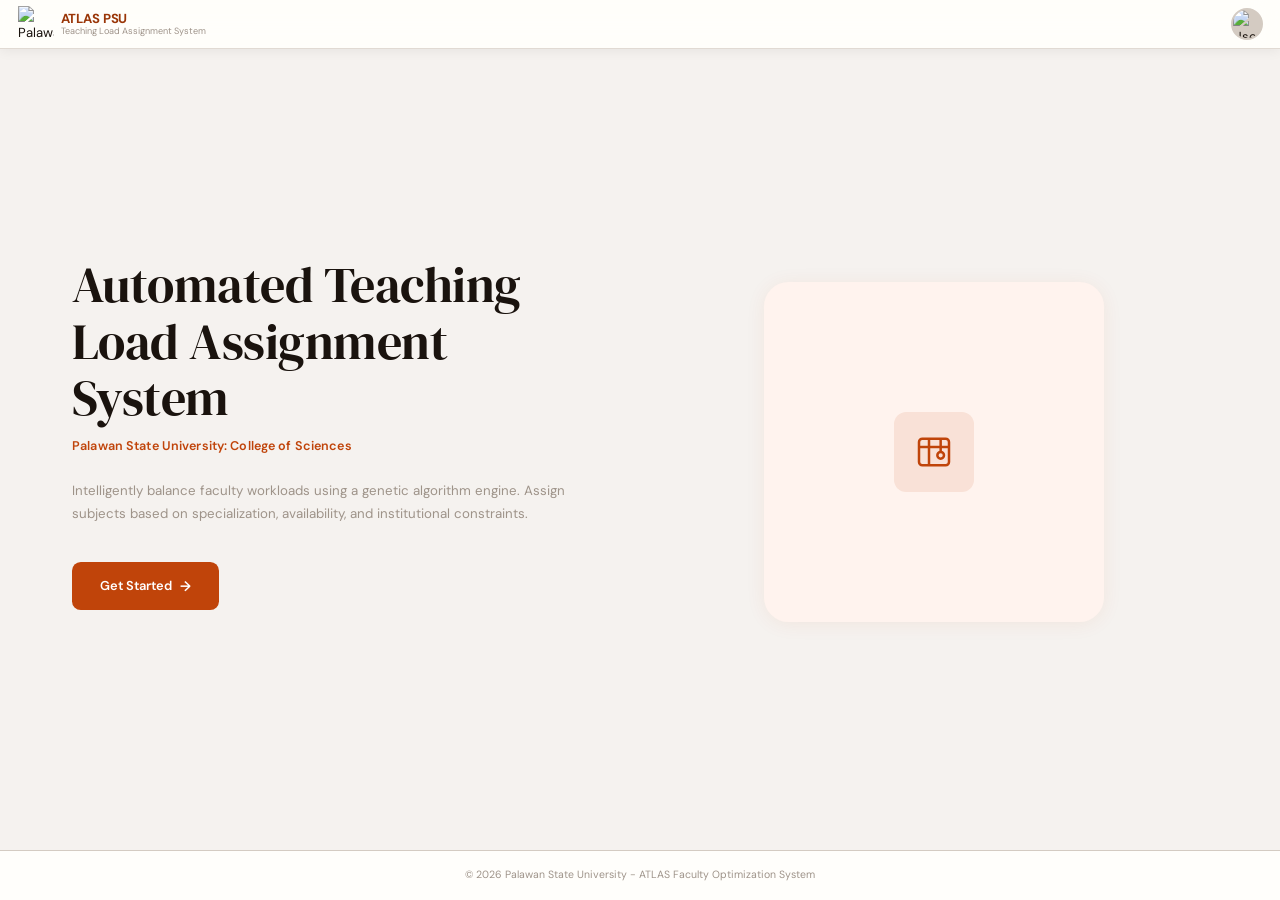
==== index.html @ b3ca15cb "Update viewport meta tag for responsive design and add navigation drawer to dashboard" ====
<!DOCTYPE html>
<html lang="en">
<head>
  <meta charset="UTF-8">
  <meta name="viewport" content="width=device-width, initial-scale=1, viewport-fit=cover">
  <title>ATLAS PSU | Faculty Load Optimization</title>
  <link rel="icon" type="image/png" href="assets/images/favicon.png">
  <link rel="preconnect" href="https://fonts.googleapis.com">
  <link rel="preconnect" href="https://fonts.gstatic.com" crossorigin>
  <link href="https://fonts.googleapis.com/css2?family=Instrument+Serif:ital@0;1&family=DM+Sans:wght@400;500;600&display=swap" rel="stylesheet">
  <link rel="stylesheet" href="assets/css/main-style.css">
</head>
<body class="page-index">

  <!-- NAV -->
  <nav class="lp-nav">
    <div class="lp-nav-left">
      <div class="lp-logo-wrap">
        <img
          src="assets/images/favicon.png"
          alt="Palawan State University Logo"
          class="psu-logo"
          width="36"
          height="36"
          loading="lazy"
        />
        <div>
          <div class="lp-brand">ATLAS PSU</div>
          <div class="lp-brand-sub">Teaching Load Assignment System</div>
        </div>
      </div>
    </div>
    <div class="lp-nav-right">
      <div class="lp-avatar">
        <img src="https://media.istockphoto.com/id/2171382633/vector/user-profile-icon-anonymous-person-symbol-blank-avatar-graphic-vector-illustration.jpg?s=612x612&w=0&k=20&c=ZwOF6NfOR0zhYC44xOX06ryIPAUhDvAajrPsaZ6v1-w=" alt="User">
      </div>
    </div>
  </nav>

  <!-- HERO -->
  <main class="lp-hero">
    <div class="lp-hero-left">
      <h1 class="lp-hero-title">
        Automated Teaching<br>Load Assignment<br>System
      </h1>
      <p class="lp-hero-subtitle">Palawan State University: College of Sciences</p>
      <p class="lp-hero-desc">
        Intelligently balance faculty workloads using a genetic algorithm engine.
        Assign subjects based on specialization, availability, and institutional
        constraints.
      </p>
      <a href="pages/login.html" class="lp-cta">
        Get Started
        <span class="lp-cta-arrow">→</span>
      </a>
    </div>

    <div class="lp-hero-right">
      <div class="lp-visual-card">
        <div class="lp-visual-icon">
          <svg viewBox="0 0 24 24">
            <rect x="3" y="4" width="18" height="16" rx="2"/>
            <line x1="3" y1="9" x2="21" y2="9"/>
            <line x1="9" y1="4" x2="9" y2="20"/>
            <circle cx="16" cy="14" r="2"/>
            <line x1="16" y1="12" x2="16" y2="4"/>
          </svg>
        </div>
      </div>
    </div>
  </main>

  <!-- FOOTER -->
  <footer class="lp-footer">
    &copy; 2026 Palawan State University - ATLAS Faculty Optimization System
  </footer>

  <script src="assets/js/main-script.js" defer></script>
</body>
</html>
---- assets/css/main-style.css ----
/* ============================================================
   ATLAS PSU - main-style.css
   Genetic Algorithm Faculty Workload System
   Palawan State University · College of Information Technology
   Design language unified with IARMS PSU design system.
   ============================================================ */

/* ============================================================
   0. GOOGLE FONTS IMPORT
   ============================================================ */
@import url('https://fonts.googleapis.com/css2?family=DM+Sans:ital,opsz,wght@0,9..40,300;0,9..40,400;0,9..40,500;0,9..40,600;0,9..40,700;1,9..40,400&family=DM+Serif+Display:ital@0;1&family=JetBrains+Mono:wght@400;500&display=swap');

/* ============================================================
   1. CSS DESIGN TOKENS
   Rust Orange / Slate Gray / Off-White - ATLAS PSU brand
   ============================================================ */
:root {

  /* Primary - Rust Orange (ATLAS brand #c0440a) */
  --clr-primary-50:  #fff3ee;
  --clr-primary-100: #ffe3d5;
  --clr-primary-200: #ffc4a3;
  --clr-primary-300: #ff9e6e;
  --clr-primary-400: #e8693a;
  --clr-primary-500: #c0440a;
  --clr-primary-600: #9a3608;
  --clr-primary-700: #762806;
  --clr-primary-800: #531b04;
  --clr-primary-900: #361002;

  /* Accent - warm amber */
  --clr-accent-400: #d97706;
  --clr-accent-500: #b45309;
  --clr-accent-100: #fef3c7;

  /* Success / Warning / Danger */
  --clr-success-500: #22c55e;
  --clr-success-100: #dcfce7;
  --clr-warning-500: #f59e0b;
  --clr-warning-100: #fef3c7;
  --clr-danger-500:  #ef4444;
  --clr-danger-100:  #fee2e2;

  /* Slate Gray neutrals */
  --clr-gray-50:  #f8f7f6;
  --clr-gray-100: #f0edea;
  --clr-gray-200: #e2ddd8;
  --clr-gray-300: #cdc6be;
  --clr-gray-400: #9e9389;
  --clr-gray-500: #6b6059;
  --clr-gray-600: #524840;
  --clr-gray-700: #3d342d;
  --clr-gray-800: #2a221c;
  --clr-gray-900: #1a130e;

  /* Semantic surface tokens - Off-White base */
  --bg-page:        #f5f2ef;
  --bg-white:       #fffefb;
  --bg-surface:     #fffefb;
  --bg-surface-2:   #f9f6f2;
  --bg-surface-3:   #f0edea;
  --bg-subtle:      #faf7f5;
  --bg-overlay:     rgba(26, 19, 14, 0.45);

  --border-subtle:  #e8e2db;
  --border:         #d4cbc2;
  --border-default: #d4cbc2;
  --border-dark:    #c0a898;
  --border-strong:  #a89e94;

  --text-primary:   #1a130e;
  --text-secondary: #524840;
  --text-muted:     #9e9389;
  --text-inverse:   #fffefb;
  --text-link:      var(--clr-primary-600);

  /* Brand shorthands (ATLAS compat) */
  --brand:           var(--clr-primary-500);
  --brand-dark:      var(--clr-primary-600);
  --brand-light:     var(--clr-primary-100);

  --nav-bg:         rgba(255, 254, 251, 0.94);
  --nav-border:     rgba(212, 203, 194, 0.7);
  --nav-shadow:     0 1px 12px rgba(26, 19, 14, 0.07);

  --card-bg:        #fffefb;
  --card-shadow:    0 1px 3px rgba(26, 19, 14, 0.06), 0 4px 16px rgba(26, 19, 14, 0.05);
  --card-shadow-lg: 0 4px 6px rgba(26, 19, 14, 0.05), 0 10px 40px rgba(26, 19, 14, 0.09);
  --card-hover-shadow: 0 8px 24px rgba(192, 68, 10, 0.12), 0 2px 8px rgba(26, 19, 14, 0.08);

  --input-bg:           #fffefb;
  --input-border:       #d4cbc2;
  --input-focus-border: var(--clr-primary-500);
  --input-focus-ring:   rgba(192, 68, 10, 0.15);

  /* Elevation shadows */
  --shadow-xs:  0 1px 2px rgba(26, 19, 14, 0.06);
  --shadow-sm:  0 1px 3px rgba(26, 19, 14, 0.08), 0 1px 2px rgba(26, 19, 14, 0.05);
  --shadow-md:  0 4px 12px rgba(26, 19, 14, 0.08), 0 2px 4px rgba(26, 19, 14, 0.05);
  --shadow-lg:  0 10px 32px rgba(26, 19, 14, 0.10), 0 4px 8px rgba(26, 19, 14, 0.06);
  --shadow-xl:  0 20px 60px rgba(26, 19, 14, 0.13);

  /* Typography */
  --font-display: 'DM Serif Display', Georgia, serif;
  --font-sans:    'DM Sans', -apple-system, BlinkMacSystemFont, 'Segoe UI', Roboto, sans-serif;
  --font-mono:    'JetBrains Mono', 'Fira Code', monospace;

  /* Spacing scale (4px base) */
  --space-1:  0.25rem;
  --space-2:  0.5rem;
  --space-3:  0.75rem;
  --space-4:  1rem;
  --space-5:  1.25rem;
  --space-6:  1.5rem;
  --space-8:  2rem;
  --space-10: 2.5rem;
  --space-12: 3rem;
  --space-16: 4rem;
  --space-20: 5rem;

  /* Border radius */
  --radius-sm:   0.375rem;
  --radius-md:   0.625rem;
  --radius-lg:   0.875rem;
  --radius-xl:   1.25rem;
  --radius-2xl:  1.75rem;
  --radius-full: 9999px;

  /* Transitions */
  --transition-fast: 0.12s ease;
  --transition-base: 0.22s ease;
  --transition-slow: 0.4s ease;

  /* Navbar */
  --nav-h:         3.5rem;
  --navbar-height: 3.5rem;
}

/* ============================================================
   2. RESET & BASE
   ============================================================ */
*,
*::before,
*::after {
  box-sizing: border-box;
  margin: 0;
  padding: 0;
}

html {
  font-size: 14px;
  scroll-behavior: smooth;
  -webkit-text-size-adjust: 100%;
}

body {
  font-family: var(--font-sans);
  font-size: 0.9375rem;
  line-height: 1.6;
  color: var(--text-primary);
  background: var(--bg-page);
  overflow: hidden;
  height: 100vh;
}

img, svg {
  display: block;
  max-width: 100%;
}

button {
  font-family: inherit;
  cursor: pointer;
}

a {
  color: var(--text-link);
  text-decoration: none;
  transition: color var(--transition-fast);
}

a:hover {
  color: var(--clr-primary-700);
}

ul, ol {
  list-style: none;
}

input, select, textarea {
  font-family: inherit;
  font-size: inherit;
}

fieldset {
  border: none;
}

hr {
  border: none;
  border-top: 1px solid var(--border-subtle);
  margin: var(--space-) 0;
}

/* ============================================================
   3. UTILITY CLASSES
   ============================================================ */
.sr-only {
  position: absolute;
  width: 1px;
  height: 1px;
  padding: 0;
  margin: -1px;
  overflow: hidden;
  clip: rect(0, 0, 0, 0);
  white-space: nowrap;
  border-width: 0;
}

.hidden {
  display: none !important;
}

.text-muted     { color: var(--text-muted); }
.text-secondary { color: var(--text-secondary); }

.mt-16 { margin-top: var(--space-4); }
.mb-24 { margin-bottom: var(--space-6); }
.btn-full { width: 100%; }

/* ============================================================
   4. TYPOGRAPHY SCALE
   ============================================================ */
h1, h2, h3, h4, h5, h6 {
  font-family: var(--font-sans);
  font-weight: 600;
  line-height: 1.25;
  color: var(--text-primary);
  letter-spacing: -0.015em;
}

h1 { font-size: clamp(1.75rem, 3.5vw, 2.5rem); }
h2 { font-size: clamp(1.25rem, 2vw, 1.625rem); }
h3 { font-size: 1.0625rem; }
h4 { font-size: 0.9375rem; }

p {
  color: var(--text-secondary);
  font-size: 0.875rem;
  line-height: 1.65;
}

code, pre {
  font-family: var(--font-mono);
  font-size: 0.8125rem;
  background: var(--bg-surface-3);
  border-radius: var(--radius-sm);
}

code {
  padding: 0.125rem 0.375rem;
}

/* Sort arrow (tables) */
.sort-arrow {
  font-size: 0.625rem;
  opacity: 0.4;
  margin-left: var(--space-1);
}

/* ============================================================
   5. TOP NAVBAR
   ============================================================ */
.top-navbar {
  position: fixed;
  top: 0;
  left: 0;
  right: 0;
  z-index: 1000;
  height: var(--nav-h);
  background: var(--nav-bg);
  backdrop-filter: blur(12px);
  -webkit-backdrop-filter: blur(12px);
  border-bottom: 1px solid var(--nav-border);
  box-shadow: var(--nav-shadow);
  display: flex;
  align-items: center;
  justify-content: space-between;
  padding: 0 var(--space-5);
  gap: var(--space-4);
  transition: background var(--transition-slow), border-color var(--transition-slow);
}

/* Nav left / right */
.nav-left {
  display: flex;
  align-items: center;
  gap: var(--space-8);
  min-width: 0;
}

.nav-right {
  display: flex;
  align-items: center;
  gap: var(--space-3);
  flex-shrink: 0;
}

/* Brand */
.nav-brand-wrap {
  display: flex;
  align-items: center;
  gap: var(--space-2);
  flex-shrink: 0;
  text-decoration: none;
}

.brand {
  font-size: 0.9375rem;
  font-weight: 700;
  color: var(--clr-primary-600);
  white-space: nowrap;
  letter-spacing: -0.01em;
  flex-shrink: 0;
}

/* Nav menu */
.nav-menu {
  display: flex;
  align-items: center;
  gap: var(--space-1);
  overflow-x: auto;
  scrollbar-width: none;
}
.nav-menu::-webkit-scrollbar { display: none; }

.nav-item {
  padding: 0.3125rem 0.75rem;
  font-size: 0.875rem;
  font-weight: 500;
  color: var(--text-secondary);
  border-radius: var(--radius-md);
  transition: background var(--transition-fast), color var(--transition-fast);
  white-space: nowrap;
  cursor: pointer;
  border: none;
  background: none;
  user-select: none;
  font-family: inherit;
}

.nav-item:hover {
  background: var(--bg-surface-3);
  color: var(--text-primary);
}

.nav-item.active {
  background: var(--clr-primary-50);
  color: var(--clr-primary-600);
  font-weight: 600;
}

/* lp-nav (index.html) — unified with top-navbar */
.lp-nav {
  position: sticky;
  top: 0;
  left: 0;
  right: 0;
  z-index: 1000;
  height: var(--nav-h);
  background: var(--nav-bg);
  backdrop-filter: blur(12px);
  -webkit-backdrop-filter: blur(12px);
  border-bottom: 1px solid var(--nav-border);
  box-shadow: var(--nav-shadow);
  display: flex;
  align-items: center;
  justify-content: space-between;
  padding: 0 var(--space-5);
  gap: var(--space-4);
  transition: background var(--transition-slow), border-color var(--transition-slow);
}

.lp-nav-left,
.lp-nav-right {
  display: flex;
  align-items: center;
}

.lp-nav-left { gap: var(--space-8); }
.lp-nav-right { gap: var(--space-3); flex-shrink: 0; }

.lp-logo-wrap {
  display: flex;
  align-items: center;
  gap: var(--space-2);
  flex-shrink: 0;
  text-decoration: none;
}

.lp-brand {
  font-size: 0.9375rem;
  font-weight: 700;
  color: var(--clr-primary-600);
  white-space: nowrap;
  letter-spacing: -0.01em;
  line-height: 1.2;
}

.lp-brand-sub {
  font-size: 0.6875rem;
  color: var(--text-muted);
  font-weight: 400;
  line-height: 1.2;
}

.lp-role-pill {
  border: 1px solid var(--border-default);
  border-radius: var(--radius-full);
  padding: 0.25rem 0.75rem;
  font-size: 0.8rem;
  color: var(--text-muted);
  background: transparent;
  font-family: var(--font-sans);
}

.lp-avatar {
  width: 32px;
  height: 32px;
  border-radius: var(--radius-full);
  overflow: hidden;
  border: 2px solid var(--border-default);
  flex-shrink: 0;
}

.lp-avatar img {
  width: 100%;
  height: 100%;
  object-fit: cover;
  display: block;
}

/* Nav search */
.search-box {
  display: flex;
  align-items: center;
  background: var(--bg-surface-3);
  border: 1.5px solid var(--border-subtle);
  border-radius: var(--radius-full);
  overflow: hidden;
  transition: border-color var(--transition-fast), box-shadow var(--transition-fast);
}

.search-box:focus-within {
  border-color: var(--input-focus-border);
  box-shadow: 0 0 0 3px var(--input-focus-ring);
}

.search-box input {
  border: none;
  background: transparent;
  padding: 0.375rem 0.875rem;
  font-size: 0.8125rem;
  color: var(--text-primary);
  width: 200px;
  outline: none;
}

.search-box input::placeholder {
  color: var(--text-muted);
}

/* Profile dropdown */
.nav-item.dropdown {
  position: relative;
  padding: var(--space-1);
  background: none;
  border: none;
}

.profile-pic {
  width: 32px;
  height: 32px;
  border-radius: var(--radius-full);
  border: 2px solid var(--border-default);
  cursor: pointer;
  display: block;
  object-fit: cover;
  transition: border-color var(--transition-fast);
}

.profile-pic:hover {
  border-color: var(--clr-primary-400);
}

.nav-item.dropdown .dropdown-content {
  display: none;
  position: absolute;
  top: calc(100% + 8px);
  right: 0;
  left: auto;
  min-width: 160px;
  background: var(--bg-surface);
  border: 1px solid var(--border-default);
  border-radius: var(--radius-lg);
  box-shadow: var(--shadow-lg);
  padding: var(--space-2);
  z-index: 2000;
  animation: dropdown-in 0.15s ease;
}

@keyframes dropdown-in {
  from { opacity: 0; transform: translateY(-4px); }
  to   { opacity: 1; transform: translateY(0); }
}

.nav-item.dropdown.open .dropdown-content { display: block; }

.nav-item.dropdown .dropdown-content div,
.nav-item.dropdown .dropdown-content a {
  display: block;
  width: 100%;
  text-align: left;
  padding: 0.5rem 0.75rem;
  font-size: 0.875rem;
  color: var(--text-secondary);
  border-radius: var(--radius-sm);
  transition: background var(--transition-fast), color var(--transition-fast);
  text-decoration: none;
  cursor: pointer;
}

.nav-item.dropdown .dropdown-content div:hover,
.nav-item.dropdown .dropdown-content a:hover {
  background: var(--bg-surface-3);
  color: var(--text-primary);
}

/* ============================================================
   6. PANELS LAYOUT
   ============================================================ */
.panels-wrapper {
  height: calc(100vh - var(--nav-h));
  margin-top: var(--nav-h);
  overflow: hidden;
  padding: var(--space-5) var(--space-5) 0;
}

.panels-container {
  height: 100%;
  position: relative;
}

.panel {
  display: none;
  width: 100%;
  height: 100%;
  overflow-y: auto;
  overflow-x: hidden;
  background: var(--bg-surface);
  border: 1px solid var(--border-subtle);
  border-radius: var(--radius-xl) var(--radius-xl) 0 0;
  padding: var(--space-8) var(--space-10);
  box-shadow: var(--card-shadow);
  position: relative;
  animation: panel-fade-in 0.25s ease;
}

@keyframes panel-fade-in {
  from { opacity: 0; transform: translateY(6px); }
  to   { opacity: 1; transform: translateY(0); }
}

.panel.active {
  display: block;
}

.panel::-webkit-scrollbar { width: 6px; }
.panel::-webkit-scrollbar-track { background: transparent; }
.panel::-webkit-scrollbar-thumb {
  background: var(--border-default);
  border-radius: var(--radius-full);
}
.panel::-webkit-scrollbar-thumb:hover {
  background: var(--border-strong);
}

/* ============================================================
   7. PAGE HEADER & SECTION HEADINGS
   ============================================================ */
.page-header {
  margin-bottom: var(--space-6);
  padding-bottom: var(--space-5);
  border-bottom: 2px solid var(--border-subtle);
  display: flex;
  align-items: flex-start;
  justify-content: space-between;
  gap: 16px;
  flex-wrap: wrap;
}

.page-header > div:first-child,
.page-header > h2:only-child,
.page-header > h2:first-child {
  flex: 1;
  min-width: 0;
}

.page-header h2,
.page-header > div h2 {
  margin-bottom: var(--space-2);
  font-size: clamp(1.25rem, 2vw, 1.625rem);
}

.page-header p,
.page-header > div p {
  max-width: 680px;
  color: var(--text-secondary);
}

.section-heading {
  margin: var(--space-6) 0 var(--space-3);
  padding-bottom: var(--space-2);
  border-bottom: 1px solid var(--border-subtle);
  font-size: 0.75rem;
  font-weight: 700;
  color: var(--text-muted);
  text-transform: uppercase;
  letter-spacing: 0.07em;
  font-family: var(--font-sans);
}

.section-divider {
  height: 1px;
  background: var(--border-subtle);
  margin: var(--space-8) 0;
}

/* ============================================================
   8. BUTTONS
   ============================================================ */
button,
.btn {
  display: inline-flex;
  align-items: center;
  justify-content: center;
  gap: var(--space-2);
  padding: 0.5rem 1.125rem;
  font-size: 0.875rem;
  font-weight: 500;
  font-family: var(--font-sans);
  border-radius: var(--radius-md);
  border: 1.5px solid transparent;
  transition:
    background-color var(--transition-fast),
    color var(--transition-fast),
    border-color var(--transition-fast),
    box-shadow var(--transition-fast),
    transform var(--transition-fast),
    opacity var(--transition-fast);
  cursor: pointer;
  white-space: nowrap;
  user-select: none;
  text-decoration: none;
  line-height: 1.4;
  /* Default to primary */
  background: var(--clr-primary-500);
  color: #fff;
}

button:hover,
.btn:hover {
  background: var(--clr-primary-600);
}

button:active,
.btn:active {
  transform: scale(0.97);
}

button:disabled,
.btn:disabled {
  opacity: 0.45;
  cursor: not-allowed;
  pointer-events: none;
}

button:focus-visible,
.btn:focus-visible {
  outline: 2.5px solid var(--clr-primary-400);
  outline-offset: 2px;
}

/* Secondary */
.btn-secondary {
  background: var(--bg-surface);
  color: var(--text-primary);
  border-color: var(--border-default);
}
.btn-secondary:hover {
  background: var(--bg-surface-3);
  border-color: var(--border-strong);
  color: var(--text-primary);
}

/* Remove / Delete */
.btn-remove,
.btn-delete {
  background: var(--bg-surface);
  color: #dc2626;
  border-color: #fca5a5;
  font-size: 0.8125rem;
  padding: 0.3rem 0.875rem;
}
.btn-remove:hover,
.btn-delete:hover {
  background: var(--clr-danger-100);
  border-color: var(--clr-danger-500);
  color: #991b1b;
}

/* Edit faculty */
.btn-edit-faculty {
  display: inline-flex;
  align-items: center;
  gap: var(--space-1);
  padding: 0.3rem 0.875rem;
  font-size: 0.8rem;
  font-weight: 600;
  font-family: var(--font-sans);
  background: var(--clr-primary-500);
  color: #fff;
  border: 1.5px solid transparent;
  border-radius: var(--radius-sm);
  cursor: pointer;
  transition: background var(--transition-fast), transform var(--transition-fast);
  white-space: nowrap;
}
.btn-edit-faculty:hover {
  background: var(--clr-primary-600);
  transform: translateY(-1px);
}

/* ============================================================
   9. INPUTS & SELECTS & FORMS
   ============================================================ */
input[type="text"],
input[type="number"],
input[type="password"],
select,
textarea {
  padding: 0.5625rem 0.875rem;
  font-size: 0.875rem;
  font-family: var(--font-sans);
  border: 1.5px solid var(--input-border);
  border-radius: var(--radius-md);
  background: var(--input-bg);
  color: var(--text-primary);
  outline: none;
  transition: border-color var(--transition-fast), box-shadow var(--transition-fast);
  width: 100%;
}

input[type="text"]::placeholder,
input[type="number"]::placeholder,
textarea::placeholder {
  color: var(--text-muted);
}

input[type="text"]:focus,
input[type="number"]:focus,
input[type="password"]:focus,
select:focus,
textarea:focus {
  border-color: var(--input-focus-border);
  box-shadow: 0 0 0 3px var(--input-focus-ring);
}

input[readonly] {
  background: var(--bg-surface-2);
  color: var(--text-secondary);
  cursor: default;
}

/* Checkbox */
input[type="checkbox"] {
  width: auto;
  cursor: pointer;
  accent-color: var(--clr-primary-500);
}

/* ============================================================
   10. TABLES (generic)
   ============================================================ */
table {
  width: 100%;
  border-collapse: collapse;
  font-size: 0.875rem;
}

thead {
  background: var(--bg-surface-2);
}

thead th {
  padding: 0.625rem 0.875rem;
  text-align: left;
  font-size: 0.75rem;
  font-weight: 700;
  color: var(--text-muted);
  text-transform: uppercase;
  letter-spacing: 0.06em;
  white-space: nowrap;
  border-bottom: 1px solid var(--border-default);
}

thead th[data-key] { cursor: pointer; user-select: none; }
thead th[data-key]:hover {
  background: var(--clr-primary-50);
  color: var(--clr-primary-600);
}

tbody tr {
  border-bottom: 1px solid var(--border-subtle);
  transition: background var(--transition-fast);
}

tbody tr:last-child { border-bottom: none; }

tbody tr:hover { background: var(--bg-surface-2); }

td {
  padding: 0.5625rem 0.875rem;
  color: var(--text-primary);
  vertical-align: middle;
}

/* Table wrapper */
.table-wrapper,
.faculty-scroll-wrap {
  overflow-x: auto;
  overflow-y: visible;
  border: 1px solid var(--border-subtle);
  border-radius: var(--radius-lg);
  background: var(--bg-surface);
  box-shadow: var(--card-shadow);
}

/* ============================================================
   11. BADGES
   ============================================================ */
.badge {
  display: inline-flex;
  align-items: center;
  gap: var(--space-1);
  padding: 0.2rem 0.65rem;
  font-size: 0.75rem;
  font-weight: 600;
  border-radius: var(--radius-full);
  letter-spacing: 0.01em;
  background: var(--clr-primary-50);
  color: var(--clr-primary-600);
  border: 1px solid rgba(192, 68, 10, 0.2);
}

/* Status badges */
.status-badge,
.units-badge {
  display: inline-flex;
  align-items: center;
  justify-content: center;
  padding: 0.2rem 0.625rem;
  font-size: 0.75rem;
  font-weight: 700;
  border-radius: var(--radius-full);
  white-space: nowrap;
}

.units-ok     { background: var(--clr-success-100); color: #065f46; }
.units-max    { background: var(--clr-warning-100); color: #92400e; }
.units-over   { background: var(--clr-danger-100);  color: #991b1b; }

/* ============================================================
   12. DASHBOARD - STAT CARDS
   ============================================================ */
.stats-row {
  display: grid;
  grid-template-columns: repeat(3, 1fr);
  gap: var(--space-4);
  margin-bottom: var(--space-6);
}

.stat-card {
  background: var(--card-bg);
  border: 1px solid var(--border-subtle);
  border-radius: var(--radius-lg);
  padding: var(--space-5) var(--space-6);
  box-shadow: var(--card-shadow);
  transition: box-shadow var(--transition-base), transform var(--transition-base);
  border-left: 3px solid var(--border-default);
}

.stat-card:first-child { border-left-color: var(--clr-primary-400); }
.stat-card:nth-child(2) { border-left-color: var(--clr-danger-500); }
.stat-card:nth-child(3) { border-left-color: var(--clr-success-500); }

.stat-card:hover {
  box-shadow: var(--shadow-md);
  transform: translateY(-2px);
}

.stat-label {
  font-size: 0.75rem;
  font-weight: 700;
  text-transform: uppercase;
  letter-spacing: 0.06em;
  color: var(--text-muted);
  margin-bottom: var(--space-2);
}

.stat-value {
  font-size: 2rem;
  font-weight: 700;
  color: var(--text-primary);
  line-height: 1;
  margin-bottom: var(--space-1);
  letter-spacing: -0.02em;
}

.stat-sub {
  font-size: 0.75rem;
  color: var(--text-muted);
}

/* ============================================================
   13. DASHBOARD CHART CARD
   ============================================================ */
.dashboard-chart-card {
  background: var(--card-bg);
  border: 1px solid var(--border-subtle);
  border-radius: var(--radius-xl);
  padding: var(--space-6);
  box-shadow: var(--card-shadow);
  transition: box-shadow var(--transition-base);
}

.dashboard-chart-card:hover {
  box-shadow: var(--shadow-md);
}

.dashboard-chart-card h3 {
  margin-bottom: var(--space-5);
  padding-bottom: var(--space-3);
  border-bottom: 1px solid var(--border-subtle);
}

/* When h3 is inside .dashboard-card-header, parent handles the border */
.dashboard-card-header h3 {
  margin-bottom: var(--space-1);
  padding-bottom: 0;
  border-bottom: none;
}

.chart-canvas-wrap {
  position: relative;
  height: 300px;
}

/* ============================================================
   14. FACULTY ASSIGNMENTS SUMMARY
   ============================================================ */
.faculty-assignments-container {
  min-height: 80px;
}

.fac-assign-grid {
  display: grid;
  grid-template-columns: repeat(auto-fill, minmax(260px, 1fr));
  gap: var(--space-3);
  padding: var(--space-1) 0;
}

.fac-assign-card {
  border: 1px solid var(--border-subtle);
  border-radius: var(--radius-lg);
  padding: var(--space-4);
  background: var(--bg-surface-2);
  transition: box-shadow var(--transition-fast), border-color var(--transition-fast), transform var(--transition-fast);
}

.fac-assign-card:hover {
  box-shadow: var(--shadow-sm);
  border-color: var(--clr-primary-200);
  transform: translateY(-1px);
}

.fac-assign-header {
  display: flex;
  align-items: center;
  gap: var(--space-2);
  margin-bottom: var(--space-3);
}

.fac-assign-avatar,
.faculty-avatar {
  display: inline-flex;
  align-items: center;
  justify-content: center;
  width: 30px;
  height: 30px;
  border-radius: var(--radius-full);
  background: var(--clr-primary-100);
  color: var(--clr-primary-700);
  font-size: 0.75rem;
  font-weight: 700;
  flex-shrink: 0;
}

.fac-assign-name {
  font-weight: 700;
  font-size: 0.875rem;
  color: var(--text-primary);
  flex: 1;
  min-width: 0;
  white-space: nowrap;
  overflow: hidden;
  text-overflow: ellipsis;
}

.fac-assign-chips {
  display: flex;
  flex-wrap: wrap;
  gap: var(--space-1);
}

.subject-chip {
  display: inline-block;
  padding: 0.175rem 0.625rem;
  background: var(--bg-surface);
  border: 1px solid var(--border-subtle);
  border-radius: var(--radius-full);
  font-size: 0.7rem;
  font-weight: 500;
  color: var(--text-secondary);
  white-space: nowrap;
  transition: border-color var(--transition-fast);
}

.subject-chip:hover {
  border-color: var(--clr-primary-300);
  color: var(--clr-primary-600);
}

.empty-state-msg {
  color: var(--text-muted);
  font-size: 0.875rem;
  font-style: italic;
  padding: var(--space-4) 0;
  text-align: center;
}

/* ============================================================
   15. WORKLOAD PANEL
   ============================================================ */
.workload-grid {
  display: grid;
  grid-template-columns: 260px 1fr;
  gap: var(--space-5);
  align-items: start;
}

.workload-controls-card {
  background: var(--bg-surface-2);
  border: 1px solid var(--border-subtle);
  border-radius: var(--radius-xl);
  padding: var(--space-6);
  text-align: center;
  position: sticky;
  top: var(--space-4);
  box-shadow: var(--card-shadow);
}

.ga-image {
  width: 80px;
  border-radius: var(--radius-lg);
  margin: 0 auto var(--space-3);
}

.subtitle {
  font-size: 0.8rem;
  color: var(--text-muted);
  margin-bottom: var(--space-4);
}

/* Advanced settings */
.advanced-settings {
  margin-top: var(--space-4);
  text-align: left;
}

.advanced-settings summary {
  font-size: 0.8125rem;
  font-weight: 600;
  color: var(--clr-primary-600);
  cursor: pointer;
  padding: var(--space-2) 0;
  outline: none;
  list-style: none;
  transition: color var(--transition-fast);
}

.advanced-settings summary::-webkit-details-marker { display: none; }
.advanced-settings summary::before { content: '▶ '; font-size: 0.625rem; }
.advanced-settings[open] summary::before { content: '▼ '; }
.advanced-settings summary:hover { color: var(--clr-primary-700); }

.settings-body {
  display: flex;
  flex-direction: column;
  gap: var(--space-3);
  margin-top: var(--space-3);
}

.settings-body label {
  display: flex;
  flex-direction: column;
  gap: var(--space-1);
  font-size: 0.8rem;
  font-weight: 500;
  color: var(--text-secondary);
}

.settings-body input {
  padding: 0.375rem 0.625rem;
}

.workload-result-card {
  background: var(--card-bg);
  border: 1px solid var(--border-subtle);
  border-radius: var(--radius-xl);
  padding: var(--space-6);
  box-shadow: var(--card-shadow);
  min-height: 300px;
  transition: box-shadow var(--transition-base);
}

.workload-result-card:hover {
  box-shadow: var(--shadow-md);
}

.workload-result-card h3 {
  margin-bottom: var(--space-4);
  padding-bottom: var(--space-3);
  border-bottom: 1px solid var(--border-subtle);
}

/* ============================================================
   16. GA LOADING STATE
   ============================================================ */
.ga-loading {
  display: flex;
  flex-direction: column;
  align-items: center;
  gap: var(--space-5);
  padding: var(--space-8) 0;
}

.ga-loading.hidden { display: none; }

.loader-row {
  display: flex;
  align-items: center;
  gap: var(--space-10);
}

.loader-box {
  text-align: center;
}

.loader-box p {
  font-size: 0.875rem;
  color: var(--text-secondary);
  margin-top: var(--space-2);
}

.spinner {
  width: 32px;
  height: 32px;
  border: 3px solid var(--border-default);
  border-top-color: var(--clr-primary-500);
  border-radius: var(--radius-full);
  animation: spin 0.8s linear infinite;
  margin: 0 auto;
}

@keyframes spin { to { transform: rotate(360deg); } }

.mini-chart-wrapper {
  border: 1px solid var(--border-subtle);
  border-radius: var(--radius-sm);
  background: var(--bg-surface-2);
  overflow: hidden;
}

#gaProgressContainer {
  width: 100%;
  max-width: 420px;
}

#gaProgressBar {
  height: 6px;
  background: var(--border-subtle);
  border-radius: var(--radius-full);
  overflow: hidden;
}

#gaProgressBar .fill {
  height: 100%;
  width: 0%;
  transition: width 0.2s linear, background-color 0.2s linear;
  border-radius: var(--radius-full);
  background: linear-gradient(90deg, var(--clr-primary-500), var(--clr-primary-400));
}

/* GA Schedule Table row colors */
#gaScheduleTable tbody tr[data-day="Mon"] { background: #fffbeb; }
#gaScheduleTable tbody tr[data-day="Tue"] { background: #f5f3ff; }
#gaScheduleTable tbody tr[data-day="Wed"] { background: #f0fdf4; }
#gaScheduleTable tbody tr[data-day="Thu"] { background: #fff7ed; }
#gaScheduleTable tbody tr[data-day="Fri"] { background: #eff6ff; }
#gaScheduleTable tbody tr[data-day="Sat"] { background: #fdf4ff; }
#gaScheduleTable tbody tr:hover { filter: brightness(0.97); }

/* ============================================================
   17. FACULTY TABLE
   ============================================================ */
#facultyInputTable {
  min-width: 900px;
  border-collapse: collapse;
}

#facultyInputTable thead th {
  position: sticky;
  top: 0;
  z-index: 2;
  background: var(--bg-surface-2);
}

#facultyInputTable td { vertical-align: middle; }

/* Column widths */
#facultyInputTable th:nth-child(1),
#facultyInputTable td:nth-child(1) { width: 160px; }
#facultyInputTable th:nth-child(2),
#facultyInputTable td:nth-child(2) { min-width: 240px; }
#facultyInputTable th:nth-child(3),
#facultyInputTable td:nth-child(3) { width: 100px; }
#facultyInputTable th:nth-child(4),
#facultyInputTable td:nth-child(4) { min-width: 340px; }
#facultyInputTable th:nth-child(5),
#facultyInputTable td:nth-child(5) { width: 90px; }

/* Availability column header layout */
.avail-th {
  vertical-align: top !important;
  padding-bottom: 6px !important;
}

.avail-th-label {
  display: block;
  margin-bottom: 6px;
}

/* Select-All buttons row - same 6-column grid as avail-checkboxes */
.avail-select-all-row {
  display: grid;
  grid-template-columns: repeat(6, 1fr);
  gap: 4px;
  min-width: 300px;
}

.btn-select-day {
  padding: 0.18rem 0;
  font-size: 0.7rem;
  font-weight: 700;
  border-radius: var(--radius-sm);
  border: 1.5px solid var(--clr-primary-300, #c4a882);
  background: var(--clr-primary-100, #f5ebe0);
  color: var(--clr-primary-800, #6b3a00);
  cursor: pointer;
  white-space: nowrap;
  text-align: center;
  line-height: 1.6;
  transition: background var(--transition-fast), border-color var(--transition-fast), transform 80ms;
  user-select: none;
}

.btn-select-day:hover {
  background: var(--clr-primary-200, #e8d5bc);
  border-color: var(--clr-primary-500, #a0622a);
}

.btn-select-day:active {
  transform: scale(0.95);
}

.btn-select-day.all-selected {
  background: var(--clr-primary-500, #a0622a);
  color: #fff;
  border-color: var(--clr-primary-600, #7d4a1e);
}

/* Availability checkboxes - same 6-column grid as the header buttons */
.avail-checkboxes {
  display: grid;
  grid-template-columns: repeat(6, 1fr);
  gap: 4px;
  min-width: 300px;
}

.avail-checkboxes label {
  display: flex;
  align-items: center;
  justify-content: center;
  gap: var(--space-1);
  font-size: 0.8rem;
  font-weight: 500;
  cursor: pointer;
  color: var(--text-primary);
  padding: 0.2rem 0.25rem;
  border-radius: var(--radius-sm);
  transition: background var(--transition-fast);
  white-space: nowrap;
}

.avail-checkboxes label:hover {
  background: var(--clr-primary-50);
}

.avail-checkboxes input[type="checkbox"] {
  width: auto;
  cursor: pointer;
}

/* ============================================================
   18. SPECIALIZATION MULTI-SELECT DROPDOWN
   Fixed positioning so it escapes table/panel clipping
   ============================================================ */
.multi-select-dropdown {
  position: relative;
  width: 100%;
}

.dropdown-btn {
  padding: 0.5rem 0.875rem;
  border: 1.5px solid var(--input-border);
  border-radius: var(--radius-md);
  background: var(--input-bg);
  font-size: 0.8125rem;
  font-family: var(--font-sans);
  color: var(--text-primary);
  cursor: pointer;
  white-space: nowrap;
  overflow: hidden;
  text-overflow: ellipsis;
  max-width: 100%;
  user-select: none;
  text-align: left;
  width: 100%;
  transition: border-color var(--transition-fast), box-shadow var(--transition-fast);
}

.dropdown-btn:hover {
  border-color: var(--clr-primary-400);
}

.dropdown-btn:focus {
  outline: none;
  border-color: var(--input-focus-border);
  box-shadow: 0 0 0 3px var(--input-focus-ring);
}

/* Fixed-position dropdown panel (escapes all parent clipping) */
.dropdown-content {
  display: none;
  position: fixed;
  width: 300px;
  max-height: 260px;
  overflow-y: auto;
  background: var(--bg-surface);
  border: 1px solid var(--border-default);
  border-radius: var(--radius-lg);
  box-shadow: var(--shadow-lg);
  z-index: 9999;
  padding: var(--space-2) 0 0;
}

.dropdown-content::-webkit-scrollbar { width: 5px; }
.dropdown-content::-webkit-scrollbar-thumb {
  background: var(--border-default);
  border-radius: var(--radius-full);
}

.multi-select-dropdown.open .dropdown-content {
  display: flex;
  flex-direction: column;
}

.dropdown-content label {
  display: flex;
  align-items: center;
  gap: var(--space-2);
  padding: 0.4375rem 0.875rem;
  font-size: 0.8125rem;
  font-family: var(--font-sans);
  cursor: pointer;
  color: var(--text-primary);
  flex-shrink: 0;
  transition: background var(--transition-fast);
}

.dropdown-content label:hover {
  background: var(--clr-primary-50);
  color: var(--clr-primary-700);
}

.dropdown-content label input[type="checkbox"] {
  width: auto;
  cursor: pointer;
  flex-shrink: 0;
}

.dropdown-ok-btn {
  position: sticky;
  bottom: 0;
  width: 100%;
  border-radius: 0 0 var(--radius-lg) var(--radius-lg);
  padding: 0.5rem 0.875rem;
  font-size: 0.8125rem;
  font-family: var(--font-sans);
  border-top: 1px solid var(--border-subtle);
  background: var(--clr-primary-500);
  color: #fff;
  cursor: pointer;
  flex-shrink: 0;
  margin-top: auto;
  transition: background var(--transition-fast);
}

.dropdown-ok-btn:hover {
  background: var(--clr-primary-600);
}

/* ============================================================
   19. SUBJECTS TABLE
   ============================================================ */
#subjectsTable { min-width: 800px; }

#subjectsTable input[type="number"],
#subjectsTable input[type="text"],
#subjectsTable select {
  padding: 0.375rem 0.625rem;
  font-size: 0.8125rem;
}

#subjectsContainer {
  margin-top: var(--space-6);
}

#subjectsContainer h3 {
  margin-bottom: var(--space-2);
  font-size: 0.8125rem;
  font-weight: 700;
  color: var(--text-muted);
  text-transform: uppercase;
  letter-spacing: 0.06em;
}

#subjectsContainer table {
  margin-bottom: var(--space-6);
  border: 1px solid var(--border-subtle);
  border-radius: var(--radius-lg);
  overflow: hidden;
  box-shadow: var(--card-shadow);
}

/* ============================================================
   20. REPORTS PANEL
   ============================================================ */
.reports-charts-grid {
  display: grid;
  grid-template-columns: 1fr 1fr;
  gap: var(--space-5);
  margin-bottom: var(--space-8);
}

.chart-card {
  background: var(--card-bg);
  border: 1px solid var(--border-subtle);
  border-radius: var(--radius-xl);
  padding: var(--space-6);
  box-shadow: var(--card-shadow);
  transition: box-shadow var(--transition-base);
}

.chart-card:hover {
  box-shadow: var(--shadow-md);
}

.chart-card h3 {
  margin-bottom: var(--space-4);
  padding-bottom: var(--space-3);
  border-bottom: 1px solid var(--border-subtle);
}

.chart-card .chart-canvas-wrap { height: 260px; }

.export-buttons {
  display: flex;
  gap: var(--space-3);
  margin-top: var(--space-5);
  margin-bottom: var(--space-2);
}

/* ============================================================
   21. REPORTS SUMMARY — card-per-faculty layout
   ============================================================ */

/* Outer wrapper replaces the old flat table */
.summary-faculty-grid {
  display: flex;
  flex-direction: column;
  gap: var(--space-4);
  margin-top: var(--space-2);
}

/* One card per faculty member */
.summary-faculty-card {
  background: var(--card-bg);
  border: 1px solid var(--border-subtle);
  border-radius: var(--radius-lg);
  overflow: hidden;
  box-shadow: var(--card-shadow);
  transition: box-shadow var(--transition-base);
}
.summary-faculty-card:hover { box-shadow: var(--shadow-md); }

/* Card header: avatar + name/count + units badge + edit button */
.summary-fac-header {
  display: flex;
  align-items: center;
  gap: var(--space-3);
  padding: var(--space-4) var(--space-5);
  background: var(--bg-surface-2);
  border-bottom: 1px solid var(--border-subtle);
}

.summary-fac-avatar {
  width: 36px;
  height: 36px;
  border-radius: var(--radius-full);
  background: var(--clr-primary-100);
  color: var(--clr-primary-700);
  font-size: 0.875rem;
  font-weight: 700;
  display: flex;
  align-items: center;
  justify-content: center;
  flex-shrink: 0;
  letter-spacing: -0.01em;
}

.summary-fac-info {
  flex: 1;
  min-width: 0;
}

.summary-fac-name {
  font-size: 0.9375rem;
  font-weight: 700;
  color: var(--text-primary);
  letter-spacing: -0.01em;
}

.summary-fac-count {
  font-size: 0.75rem;
  color: var(--text-muted);
  margin-top: 1px;
}

.summary-fac-actions {
  display: flex;
  align-items: center;
  gap: var(--space-2);
  flex-shrink: 0;
}

/* Assignments table inside card */
.summary-assignments-table {
  width: 100%;
  border-collapse: collapse;
  font-size: 0.845rem;
  table-layout: fixed;
}

.summary-assignments-table col.col-subject  { width: auto; }
.summary-assignments-table col.col-type     { width: 140px; }
.summary-assignments-table col.col-schedule { width: 220px; }
.summary-assignments-table col.col-room     { width: 90px; }

.summary-assignments-table thead th {
  padding: 0.5rem 1rem;
  font-size: 0.7rem;
  font-weight: 700;
  text-transform: uppercase;
  letter-spacing: 0.06em;
  color: var(--text-muted);
  background: var(--bg-subtle);
  border-bottom: 1px solid var(--border-subtle);
  text-align: left;
}

.summary-assignments-table thead th:not(:first-child) { text-align: center; }
.summary-assignments-table tbody td:not(:first-child) { text-align: center; }

.summary-assignments-table tbody td {
  padding: 0.625rem 1rem;
  border-bottom: 1px solid var(--border-subtle);
  vertical-align: middle;
}

.summary-assignments-table tbody tr:last-child td { border-bottom: none; }

.summary-assignments-table tbody tr:hover { background: var(--bg-surface-2); }

.summary-subj-name {
  font-weight: 600;
  color: var(--text-primary);
  font-size: 0.85rem;
}

.summary-slot-room {
  display: flex;
  flex-wrap: wrap;
  gap: var(--space-2);
  align-items: center;
  margin-top: 3px;
}

.summary-td-right {
  text-align: right;
}

.summary-right-group {
  display: flex;
  align-items: center;
  justify-content: flex-end;
  gap: var(--space-2);
  flex-wrap: wrap;
}
/* Legacy compat - hidden but don't break old table if still rendered */
.faculty-name-cell { font-weight: 600; vertical-align: top !important; padding-top: var(--space-4) !important; white-space: nowrap; }
.faculty-name-inner { display: flex; align-items: center; gap: var(--space-2); }
.subject-slot-cell { padding: 0.4375rem 0.875rem; }
.subj-name-text { font-size: 0.875rem; color: var(--text-primary); }
.total-units-cell { text-align: center; vertical-align: top !important; padding-top: var(--space-3) !important; }
.actions-cell { vertical-align: top !important; padding-top: var(--space-3) !important; white-space: nowrap; }
.summary-row:first-of-type td { border-top: 2px solid var(--border-default); }

/* ============================================================
   22. SLOT BADGES (day-colored pills)
   ============================================================ */
.slot-badge {
  display: inline-flex;
  align-items: center;
  padding: 0.175rem 0.625rem;
  border-radius: var(--radius-full);
  font-size: 0.7rem;
  font-weight: 700;
  letter-spacing: 0.02em;
  margin-left: var(--space-2);
  white-space: nowrap;
  vertical-align: middle;
}

.slot-Mon { background: #fef3c7; color: #92400e; }
.slot-Tue { background: #ede9fe; color: #5b21b6; }
.slot-Wed { background: #d1fae5; color: #065f46; }
.slot-Thu { background: #ffedd5; color: #9a3412; }
.slot-Fri { background: #dbeafe; color: #1e40af; }
.slot-Sat { background: #fce7f3; color: #831843; }

/* ============================================================
   23. FACULTY TIMETABLE
   ============================================================ */
.timetable-outer {
  overflow-x: auto;
  border-radius: var(--radius-lg);
  border: 1px solid var(--border-subtle);
  box-shadow: var(--card-shadow);
}

.timetable-scroll {
  min-width: 700px;
}

.timetable-grid {
  width: 100%;
  border-collapse: collapse;
  font-size: 0.8rem;
}

.timetable-grid thead th {
  padding: 0.5rem 0.625rem;
  font-size: 0.75rem;
  text-align: center;
  background: var(--bg-surface-2);
  font-weight: 700;
  letter-spacing: 0.04em;
}

.tt-time-col { width: 70px; }
.tt-day-col  { width: calc((100% - 70px) / 6); }

.tt-hd-Mon { color: #92400e; }
.tt-hd-Tue { color: #5b21b6; }
.tt-hd-Wed { color: #065f46; }
.tt-hd-Thu { color: #9a3412; }
.tt-hd-Fri { color: #1e40af; }
.tt-hd-Sat { color: #831843; }

.tt-time-label {
  font-size: 0.7rem;
  font-weight: 700;
  color: var(--text-muted);
  text-align: center;
  padding: 0.375rem var(--space-1);
  background: var(--bg-surface-2);
  border-bottom: 1px solid var(--border-subtle);
  white-space: nowrap;
}

.tt-cell {
  padding: var(--space-1);
  vertical-align: top;
  border: 1px solid var(--border-subtle);
  min-height: 50px;
}

.tt-empty  { background: var(--bg-page); }
.tt-filled { background: var(--bg-surface); }

.tt-bg-Mon { background: #fffbeb; }
.tt-bg-Tue { background: #f5f3ff; }
.tt-bg-Wed { background: #f0fdf4; }
.tt-bg-Thu { background: #fff7ed; }
.tt-bg-Fri { background: #eff6ff; }
.tt-bg-Sat { background: #fdf4ff; }

.tt-entry {
  margin-bottom: var(--space-1);
  border-radius: var(--radius-sm);
  padding: 0.25rem 0.5rem;
  background: rgba(255, 255, 255, 0.88);
  border-left: 2.5px solid var(--clr-primary-500);
  font-size: 0.7rem;
  line-height: 1.4;
  box-shadow: var(--shadow-xs);
}

.tt-faculty-tag {
  font-weight: 700;
  color: var(--clr-primary-600);
  font-size: 0.68rem;
}

.tt-subject-tag {
  color: var(--text-primary);
  font-size: 0.68rem;
}

/* ============================================================
   24. EDIT MODAL — expanded for full faculty editing
   ============================================================ */
.modal-overlay {
  position: fixed;
  inset: 0;
  background: var(--bg-overlay);
  backdrop-filter: blur(4px);
  -webkit-backdrop-filter: blur(4px);
  z-index: 20000;
  display: flex;
  align-items: center;
  justify-content: center;
  opacity: 0;
  pointer-events: none;
  transition: opacity 0.18s ease;
}

.modal-overlay.open {
  opacity: 1;
  pointer-events: all;
}

.modal-card {
  background: var(--bg-surface);
  border-radius: var(--radius-xl);
  box-shadow: var(--shadow-xl);
  border: 1px solid var(--border-subtle);
  width: 100%;
  max-width: 680px;
  max-height: 90vh;
  margin: 0 var(--space-5);
  transform: translateY(-12px) scale(0.98);
  transition:
    transform 0.2s cubic-bezier(0.34, 1.56, 0.64, 1),
    opacity 0.18s ease;
  overflow: hidden;
  display: flex;
  flex-direction: column;
}

.modal-overlay.open .modal-card {
  transform: translateY(0) scale(1);
}

.modal-header {
  display: flex;
  align-items: flex-start;
  justify-content: space-between;
  padding: var(--space-5) var(--space-6) var(--space-4);
  border-bottom: 1px solid var(--border-subtle);
  background: var(--bg-surface-2);
  flex-shrink: 0;
}

.modal-label {
  font-size: 0.7rem;
  font-weight: 700;
  text-transform: uppercase;
  letter-spacing: 0.08em;
  color: var(--clr-primary-600);
  margin-bottom: var(--space-1);
}

.modal-header h3 {
  font-size: 1.0625rem;
  font-weight: 700;
  color: var(--text-primary);
  letter-spacing: -0.01em;
  margin: 0;
}

.modal-close-btn {
  background: none;
  border: none;
  font-size: 1.375rem;
  line-height: 1;
  color: var(--text-muted);
  cursor: pointer;
  padding: 0.125rem 0.375rem;
  border-radius: var(--radius-sm);
  transition: background var(--transition-fast), color var(--transition-fast);
  flex-shrink: 0;
}

.modal-close-btn:hover {
  background: var(--bg-surface-3);
  color: var(--text-primary);
}

.modal-body {
  padding: var(--space-5) var(--space-6);
  overflow-y: auto;
  flex: 1;
}

.modal-form-group {
  margin-bottom: var(--space-4);
}

.modal-form-group label {
  display: block;
  font-size: 0.8125rem;
  font-weight: 600;
  color: var(--text-primary);
  margin-bottom: var(--space-2);
}

.modal-input-wrap {
  position: relative;
  display: flex;
  align-items: center;
}

.modal-input-wrap input[type="number"] {
  flex: 1;
  padding: 0.5625rem 2.75rem 0.5625rem 0.875rem;
  font-size: 1.125rem;
  font-weight: 600;
  border: 2px solid var(--input-border);
  border-radius: var(--radius-lg);
  background: var(--input-bg);
  color: var(--text-primary);
  transition: border-color var(--transition-fast), box-shadow var(--transition-fast);
  outline: none;
  width: 100%;
}

.modal-input-wrap input[type="number"]:focus {
  border-color: var(--clr-primary-500);
  box-shadow: 0 0 0 3px var(--input-focus-ring);
}

.modal-input-suffix {
  position: absolute;
  right: 0.875rem;
  font-size: 0.8rem;
  font-weight: 600;
  color: var(--text-muted);
  pointer-events: none;
}

.modal-hint {
  font-size: 0.75rem;
  color: var(--text-muted);
  margin-top: var(--space-2);
  line-height: 1.55;
}

.modal-info-strip {
  display: flex;
  align-items: center;
  gap: var(--space-2);
  background: var(--clr-primary-50);
  border: 1px solid rgba(192, 68, 10, 0.18);
  border-radius: var(--radius-md);
  padding: 0.625rem 0.875rem;
  font-size: 0.8rem;
  color: var(--clr-primary-700);
  font-weight: 500;
}

.modal-info-dot {
  width: 7px;
  height: 7px;
  border-radius: var(--radius-full);
  background: var(--clr-primary-500);
  flex-shrink: 0;
}

.modal-footer {
  display: flex;
  gap: var(--space-3);
  justify-content: flex-end;
  padding: var(--space-4) var(--space-6);
  border-top: 1px solid var(--border-subtle);
  background: var(--bg-surface-2);
  flex-shrink: 0;
}

.modal-footer button {
  min-width: 100px;
  padding: 0.5625rem 1.25rem;
  font-size: 0.875rem;
}

/* Modal section divider */
.modal-section-divider {
  border: none;
  border-top: 1px solid var(--border-subtle);
  margin: var(--space-5) 0 var(--space-4);
}

.modal-section-label {
  font-size: 0.7rem;
  font-weight: 700;
  text-transform: uppercase;
  letter-spacing: 0.08em;
  color: var(--text-muted);
  margin-bottom: var(--space-3);
}

/* Assignment editor rows inside modal */
.modal-assignment-list {
  display: flex;
  flex-direction: column;
  gap: var(--space-3);
  max-height: 280px;
  overflow-y: auto;
  padding-right: 2px;
}

.modal-assignment-list::-webkit-scrollbar { width: 4px; }
.modal-assignment-list::-webkit-scrollbar-thumb { background: var(--border-default); border-radius: 4px; }

.modal-assign-row {
  display: grid;
  grid-template-columns: 1fr 1fr 1fr auto;
  gap: var(--space-2);
  align-items: center;
  background: var(--bg-surface-2);
  border: 1px solid var(--border-subtle);
  border-radius: var(--radius-md);
  padding: var(--space-3) var(--space-3);
}

.modal-assign-row select,
.modal-assign-row input[type="text"] {
  width: 100%;
  padding: 0.375rem 0.625rem;
  font-size: 0.8125rem;
  border: 1.5px solid var(--input-border);
  border-radius: var(--radius-sm);
  background: var(--input-bg);
  color: var(--text-primary);
  outline: none;
  transition: border-color var(--transition-fast);
}

.modal-assign-row select:focus,
.modal-assign-row input[type="text"]:focus {
  border-color: var(--clr-primary-500);
}

.modal-assign-delete {
  background: none;
  border: 1px solid var(--border-default);
  border-radius: var(--radius-sm);
  color: var(--text-muted);
  cursor: pointer;
  width: 28px;
  height: 28px;
  display: flex;
  align-items: center;
  justify-content: center;
  font-size: 1rem;
  transition: background var(--transition-fast), color var(--transition-fast), border-color var(--transition-fast);
  flex-shrink: 0;
}

.modal-assign-delete:hover {
  background: var(--clr-danger-100);
  color: var(--clr-danger-500);
  border-color: var(--clr-danger-500);
}

.modal-add-assignment-btn {
  display: flex;
  align-items: center;
  gap: var(--space-2);
  margin-top: var(--space-3);
  padding: 0.4rem 0.875rem;
  font-size: 0.8rem;
  font-weight: 600;
  background: none;
  border: 1.5px dashed var(--border-default);
  border-radius: var(--radius-md);
  color: var(--text-muted);
  cursor: pointer;
  width: 100%;
  justify-content: center;
  transition: border-color var(--transition-fast), color var(--transition-fast), background var(--transition-fast);
}

.modal-add-assignment-btn:hover {
  border-color: var(--clr-primary-400);
  color: var(--clr-primary-600);
  background: var(--clr-primary-50);
}

/* Two-col grid for units + modal inline fields */
.modal-grid-2 {
  display: grid;
  grid-template-columns: 1fr 1fr;
  gap: var(--space-4);
}

@media (max-width: 560px) {
  .modal-assign-row { grid-template-columns: 1fr 1fr; grid-template-rows: auto auto; }
  .modal-assign-delete { grid-column: 2; grid-row: 2; justify-self: end; }
  .modal-grid-2 { grid-template-columns: 1fr; }
  .modal-card { max-width: calc(100vw - 2rem); }
}

/* ============================================================
   25. TOAST NOTIFICATION
   ============================================================ */
.toast-notif {
  position: fixed;
  bottom: var(--space-8);
  left: 50%;
  transform: translateX(-50%) translateY(16px);
  background: var(--clr-gray-900);
  color: var(--text-inverse);
  padding: 0.625rem 1.375rem;
  border-radius: var(--radius-full);
  font-size: 0.8125rem;
  font-weight: 500;
  font-family: var(--font-sans);
  box-shadow: var(--shadow-lg);
  opacity: 0;
  pointer-events: none;
  transition: opacity 0.2s ease, transform 0.2s ease;
  z-index: 30000;
  white-space: nowrap;
}

.toast-notif.show {
  opacity: 1;
  transform: translateX(-50%) translateY(0);
}

/* ============================================================
   26. FAIRNESS REPORT
   ============================================================ */
.fairness-report-grid {
  display: grid;
  grid-template-columns: repeat(auto-fit, minmax(180px, 1fr));
  gap: var(--space-4);
  margin-bottom: var(--space-5);
}

.fairness-card {
  background: var(--card-bg);
  border: 1px solid var(--border-subtle);
  border-radius: var(--radius-lg);
  padding: var(--space-5) var(--space-5) var(--space-4);
  display: flex;
  flex-direction: column;
  gap: var(--space-1);
  box-shadow: var(--card-shadow);
  transition: box-shadow var(--transition-base), transform var(--transition-base);
}

.fairness-card:hover {
  box-shadow: var(--shadow-md);
  transform: translateY(-2px);
}

.fairness-score-card {
  border-left: 3.5px solid var(--clr-primary-500);
}

.fairness-card-label {
  font-size: 0.725rem;
  font-weight: 700;
  text-transform: uppercase;
  letter-spacing: 0.07em;
  color: var(--text-muted);
}

.fairness-card-value {
  font-size: 2rem;
  font-weight: 700;
  color: var(--text-primary);
  line-height: 1.1;
  letter-spacing: -0.02em;
}

.fairness-card-sub {
  font-size: 0.75rem;
  color: var(--text-muted);
}

.fairness-score-good  { color: #16a34a; }
.fairness-score-ok    { color: #d97706; }
.fairness-score-poor  { color: #dc2626; }

/* Per-faculty match table */
.fairness-per-faculty-table {
  width: 100%;
  border-collapse: collapse;
  font-size: 0.875rem;
  margin-top: var(--space-1);
}

.fairness-per-faculty-table th {
  text-align: left;
  padding: 0.4375rem 0.875rem;
  background: var(--bg-surface-2);
  border-bottom: 1px solid var(--border-default);
  font-weight: 700;
  color: var(--text-muted);
  font-size: 0.75rem;
  text-transform: uppercase;
  letter-spacing: 0.05em;
}

.fairness-per-faculty-table td {
  padding: 0.4375rem 0.875rem;
  border-bottom: 1px solid var(--border-subtle);
}

.match-yes     { color: #16a34a; font-weight: 700; }
.match-partial { color: #d97706; font-weight: 700; }
.match-no      { color: #dc2626; font-weight: 700; }

/* CHED constraint note */
.ched-note {
  font-size: 0.8rem;
  color: var(--text-secondary);
  background: var(--bg-surface-2);
  border-left: 3px solid var(--clr-primary-400);
  border-radius: var(--radius-sm);
  padding: 0.5rem 0.875rem;
  margin-top: var(--space-3);
  line-height: 1.6;
}

/* ============================================================
   27. FOCUS STATES (Accessibility)
   ============================================================ */
:focus-visible {
  outline: 2.5px solid var(--clr-primary-400);
  outline-offset: 2px;
  border-radius: 2px;
}

button:focus-visible,
a:focus-visible {
  outline: 2.5px solid var(--clr-primary-400);
  outline-offset: 3px;
}

/* ============================================================
   28. SCROLLBAR (global - subtle)
   ============================================================ */
::-webkit-scrollbar        { width: 8px; height: 8px; }
::-webkit-scrollbar-track  { background: transparent; }
::-webkit-scrollbar-thumb  {
  background: var(--border-default);
  border-radius: var(--radius-full);
  border: 2px solid transparent;
  background-clip: padding-box;
}
::-webkit-scrollbar-thumb:hover {
  background: var(--border-strong);
  background-clip: padding-box;
}

/* ============================================================
   29. LANDING PAGE (index.html)
   ============================================================ */
body.page-landing {
  overflow: auto;
  height: auto;
  background: var(--bg-page);
}

body.page-login {
  overflow: auto;
  min-height: 100vh;
  height: auto;
  background: var(--bg-page);
  display: flex;
  justify-content: center;
  align-items: center;
}

/* Landing nav */
.landing-nav {
  background: var(--nav-bg);
  backdrop-filter: blur(12px);
  -webkit-backdrop-filter: blur(12px);
  border-bottom: 1px solid var(--nav-border);
  box-shadow: var(--nav-shadow);
  padding: 0 var(--space-10);
  height: var(--nav-h);
  display: flex;
  align-items: center;
  justify-content: space-between;
  position: sticky;
  top: 0;
  z-index: 1000;
}

.nav-brand {
  font-size: 1rem;
  font-weight: 700;
  color: var(--clr-primary-600);
  letter-spacing: -0.01em;
  font-family: var(--font-sans);
}

.nav-links {
  display: flex;
  align-items: center;
  gap: var(--space-2);
}

.nav-links a {
  padding: 0.375rem 1rem;
  font-size: 0.875rem;
  font-weight: 500;
  color: var(--text-secondary);
  text-decoration: none;
  border-radius: var(--radius-md);
  transition: background var(--transition-fast), color var(--transition-fast);
}

.nav-links a:hover {
  background: var(--bg-surface-3);
  color: var(--text-primary);
}

.nav-links a.btn-nav-primary {
  background: var(--clr-primary-500);
  color: #fff;
  border: 1.5px solid var(--clr-primary-500);
  box-shadow: 0 1px 4px rgba(192, 68, 10, 0.25);
}

.nav-links a.btn-nav-primary:hover {
  background: var(--clr-primary-600);
  border-color: var(--clr-primary-600);
  transform: translateY(-1px);
  box-shadow: 0 4px 14px rgba(192, 68, 10, 0.30);
}

/* Hero */
.hero {
  flex: 1;
  display: flex;
  flex-direction: column;
  align-items: center;
  justify-content: center;
  text-align: center;
  padding: var(--space-20) var(--space-6) var(--space-16);
}

.hero h1 {
  font-family: var(--font-display);
  font-size: clamp(2rem, 5vw, 3.25rem);
  font-weight: 400;
  color: var(--text-primary);
  letter-spacing: -0.025em;
  line-height: 1.15;
  max-width: 720px;
  margin-bottom: var(--space-5);
}

.hero h1 span { color: var(--clr-primary-500); }

.hero > p {
  font-size: 1.0625rem;
  color: var(--text-secondary);
  max-width: 540px;
  line-height: 1.75;
  margin-bottom: var(--space-10);
}

.hero-buttons {
  display: flex;
  gap: var(--space-3);
  flex-wrap: wrap;
  justify-content: center;
}

.btn-primary {
  background: var(--clr-primary-500);
  color: #fff;
  padding: 0.75rem 1.75rem;
  border-radius: var(--radius-lg);
  font-size: 0.9375rem;
  font-weight: 600;
  font-family: var(--font-sans);
  text-decoration: none;
  border: 1.5px solid var(--clr-primary-500);
  cursor: pointer;
  transition: background var(--transition-fast), transform var(--transition-fast), box-shadow var(--transition-fast);
  display: inline-flex;
  align-items: center;
  gap: var(--space-2);
  box-shadow: 0 1px 4px rgba(192, 68, 10, 0.25);
}

.btn-primary:hover {
  background: var(--clr-primary-600);
  border-color: var(--clr-primary-600);
  transform: translateY(-1px);
  box-shadow: 0 4px 14px rgba(192, 68, 10, 0.30);
}

.btn-outline {
  background: var(--bg-surface);
  color: var(--text-primary);
  padding: 0.75rem 1.75rem;
  border-radius: var(--radius-lg);
  font-size: 0.9375rem;
  font-weight: 600;
  font-family: var(--font-sans);
  text-decoration: none;
  border: 1.5px solid var(--border-default);
  transition: background var(--transition-fast), border-color var(--transition-fast), transform var(--transition-fast);
  display: inline-flex;
  align-items: center;
  gap: var(--space-2);
}

.btn-outline:hover {
  background: var(--bg-surface-3);
  border-color: var(--border-strong);
  transform: translateY(-1px);
}

.btn-advanced-settings {
  margin-top: 8px;
  font-size: 0.875rem;
  font-weight: 500;
  color: var(--text-secondary);
  border-color: var(--border-color);
  justify-content: center;
}
.btn-advanced-settings:hover {
  color: var(--clr-primary-700);
  border-color: var(--clr-primary-400);
  background: var(--clr-primary-50);
}

/* Hero badge */
.badge {
  display: inline-flex;
  align-items: center;
  gap: var(--space-2);
  padding: 0.35rem 1rem;
  background: var(--clr-primary-50);
  color: var(--clr-primary-600);
  border: 1px solid rgba(192, 68, 10, 0.22);
  border-radius: var(--radius-full);
  font-size: 0.8rem;
  font-weight: 700;
  letter-spacing: 0.06em;
  text-transform: uppercase;
  margin-bottom: var(--space-6);
}

/* Features section */
.features {
  background: var(--bg-surface);
  border-top: 1px solid var(--border-subtle);
  padding: var(--space-16) var(--space-10);
}

.features-inner {
  max-width: 960px;
  margin: 0 auto;
}

.features > .features-inner > h2 {
  text-align: center;
  font-size: clamp(1.25rem, 2.5vw, 1.75rem);
  font-weight: 700;
  color: var(--text-primary);
  margin-bottom: var(--space-10);
  letter-spacing: -0.02em;
}

.features-grid {
  display: grid;
  grid-template-columns: repeat(auto-fit, minmax(220px, 1fr));
  gap: var(--space-6);
}

.feature-card {
  padding: var(--space-6);
  border: 1px solid var(--border-subtle);
  border-radius: var(--radius-xl);
  background: var(--bg-surface-2);
  box-shadow: var(--card-shadow);
  transition: box-shadow var(--transition-base), border-color var(--transition-base), transform var(--transition-base);
}

.feature-card:hover {
  box-shadow: var(--card-hover-shadow);
  border-color: var(--clr-primary-200);
  transform: translateY(-3px);
}

.feature-icon {
  font-size: 1.75rem;
  margin-bottom: var(--space-3);
}

.feature-card h3 {
  font-size: 1rem;
  font-weight: 700;
  color: var(--text-primary);
  margin-bottom: var(--space-2);
}

.feature-card p {
  font-size: 0.875rem;
  color: var(--text-secondary);
  line-height: 1.65;
}

/* Landing footer */
.landing-footer {
  background: var(--bg-surface);
  border-top: 1px solid var(--border-subtle);
  padding: var(--space-5) var(--space-10);
  text-align: center;
  font-size: 0.8rem;
  color: var(--text-muted);
  font-family: var(--font-sans);
}

/* ============================================================
   30. LOGIN PAGE (login.html)
   ============================================================ */
.login-card {
  background: var(--bg-surface);
  border: 1px solid var(--border-subtle);
  border-radius: var(--radius-2xl);
  padding: var(--space-10) var(--space-10);
  width: 100%;
  max-width: 440px;
  box-shadow: var(--shadow-xl);
}

.login-card h1 {
  font-size: 1.5rem;
  font-weight: 700;
  color: var(--text-primary);
  text-align: center;
  margin-bottom: var(--space-2);
  letter-spacing: -0.02em;
  font-family: var(--font-sans);
}

.login-card .subtitle {
  font-size: 0.875rem;
  color: var(--text-muted);
  text-align: center;
  margin-bottom: var(--space-8);
}

.login-card label {
  display: block;
  font-size: 0.8125rem;
  font-weight: 600;
  color: var(--text-secondary);
  margin-bottom: var(--space-1);
}

.login-card input[type="text"],
.login-card input[type="password"],
.login-card select {
  width: 100%;
  padding: 0.625rem 0.875rem;
  font-size: 0.9375rem;
  font-family: var(--font-sans);
  border: 1.5px solid var(--input-border);
  border-radius: var(--radius-md);
  background: var(--input-bg);
  color: var(--text-primary);
  outline: none;
  transition: border-color var(--transition-fast), box-shadow var(--transition-fast);
  margin-bottom: var(--space-4);
  appearance: none;
  -webkit-appearance: none;
  box-sizing: border-box;
}

.login-card input:focus,
.login-card select:focus {
  border-color: var(--input-focus-border);
  box-shadow: 0 0 0 3px var(--input-focus-ring);
}

.select-wrap {
  position: relative;
  margin-bottom: var(--space-4);
}

.select-wrap select { margin-bottom: 0; }

.select-wrap::after {
  content: '▾';
  position: absolute;
  right: 0.875rem;
  top: 50%;
  transform: translateY(-50%);
  color: var(--text-muted);
  pointer-events: none;
  font-size: 0.875rem;
}

.btn-login-submit {
  width: 100%;
  padding: 0.6875rem;
  background: var(--clr-primary-500);
  color: #fff;
  font-size: 0.9375rem;
  font-weight: 600;
  font-family: var(--font-sans);
  border: 1.5px solid var(--clr-primary-500);
  border-radius: var(--radius-md);
  cursor: pointer;
  transition: background var(--transition-fast), transform var(--transition-fast), box-shadow var(--transition-fast);
  margin-top: var(--space-1);
  box-shadow: 0 1px 4px rgba(192, 68, 10, 0.25);
}

.btn-login-submit:hover {
  background: var(--clr-primary-600);
  border-color: var(--clr-primary-600);
  transform: translateY(-1px);
  box-shadow: 0 4px 14px rgba(192, 68, 10, 0.28);
}

.error-msg {
  background: var(--clr-danger-100);
  border: 1px solid #fca5a5;
  color: #b91c1c;
  font-size: 0.8125rem;
  padding: 0.5rem 0.875rem;
  border-radius: var(--radius-md);
  margin-bottom: var(--space-4);
  display: none;
}

.error-msg.show { display: block; }

.login-footer-text {
  margin-top: var(--space-5);
  text-align: center;
  font-size: 0.8rem;
  color: var(--text-muted);
}

.login-footer-text a {
  color: var(--clr-primary-600);
  text-decoration: none;
  font-weight: 500;
}

.login-footer-text a:hover {
  color: var(--clr-primary-700);
  text-decoration: underline;
}

.brand-top {
  font-size: 0.875rem;
  font-weight: 700;
  color: var(--clr-primary-600);
  text-align: center;
  margin-bottom: var(--space-5);
  letter-spacing: -0.01em;
  font-family: var(--font-sans);
}

/* ============================================================
   31. RESPONSIVE - TABLET (≤ 1100px)
   ============================================================ */
@media (max-width: 1100px) {
  .workload-grid { grid-template-columns: 1fr; }
  .workload-controls-card { position: static; }
  .reports-charts-grid { grid-template-columns: 1fr; }
  .stats-row { grid-template-columns: 1fr 1fr; }
}

/* ============================================================
   32. RESPONSIVE - MOBILE (≤ 768px)
   ============================================================ */
@media (max-width: 768px) {
  :root {
    --nav-h:         3.25rem;
    --navbar-height: 3.25rem;
  }

  html { font-size: 13px; }

  .top-navbar {
    padding: 0 var(--space-4);
    gap: var(--space-2);
  }

  .nav-menu {
    gap: 0;
    flex-wrap: nowrap;
    overflow-x: auto;
  }

  .nav-item {
    font-size: 0.75rem;
    padding: 0.25rem 0.5rem;
    flex-shrink: 0;
  }

  .search-box { display: none; }

  .panels-wrapper { padding: var(--space-3) var(--space-3) 0; }

  .panel { padding: var(--space-5) var(--space-4); }

  .stats-row { grid-template-columns: 1fr; }

  .stat-value { font-size: 1.625rem; }

  .reports-charts-grid { grid-template-columns: 1fr; }

  .table-wrapper { overflow-x: auto; }

  .export-buttons { flex-direction: column; }
  .export-buttons button { width: 100%; }

  .modal-card { margin: 0 var(--space-4); }

  .footer-bottom {
    flex-direction: column;
    text-align: center;
    gap: var(--space-2);
  }

  .hero { padding: var(--space-12) var(--space-4) var(--space-10); }
  .hero h1 { font-size: 1.875rem; }

  .landing-nav { padding: 0 var(--space-4); }
  .landing-footer { padding: var(--space-4); }

  .features { padding: var(--space-10) var(--space-4); }
  .features-grid { grid-template-columns: 1fr; }

  .login-card { padding: var(--space-6); }

  .loader-row { gap: var(--space-5); flex-wrap: wrap; justify-content: center; }
}

/* ============================================================
   33. RESPONSIVE - SMALL MOBILE (≤ 480px)
   ============================================================ */
@media (max-width: 480px) {
  .stats-row { grid-template-columns: 1fr; }
  .fairness-report-grid { grid-template-columns: 1fr 1fr; }
  .fac-assign-grid { grid-template-columns: 1fr; }
  .hero-buttons { flex-direction: column; align-items: stretch; }
  .workload-grid { grid-template-columns: 1fr; }
}

/* ============================================================
   34. PRINT STYLES
   ============================================================ */
@media print {
  .top-navbar,
  .landing-nav,
  .export-buttons,
  .workload-controls-card { display: none !important; }

  body {
    background: white;
    color: black;
    font-size: 11pt;
    overflow: auto;
    height: auto;
  }

  .panel {
    border: none;
    box-shadow: none;
    padding: 0;
    border-radius: 0;
  }

  .panels-wrapper {
    height: auto;
    overflow: visible;
    padding: 0;
    margin: 0;
  }

  .stat-card,
  .chart-card,
  .workload-result-card,
  .dashboard-chart-card,
  .fairness-card {
    box-shadow: none;
    border: 1px solid #ccc;
    break-inside: avoid;
  }
}
/* ============================================================
   PHASE 3 - Section Badges, Dashboard Schedule Emphasis
   ============================================================ */

/* Section badge (IT1B1, IT2B1, etc.) */
.section-badge {
  display: inline-flex;
  align-items: center;
  padding: 0.125rem 0.5rem;
  border-radius: var(--radius-sm);
  background: var(--clr-primary-50);
  border: 1px solid rgba(192, 68, 10, 0.25);
  color: var(--clr-primary-700);
  font-family: var(--font-mono);
  font-size: 0.68rem;
  font-weight: 700;
  letter-spacing: 0.03em;
  white-space: nowrap;
}

.section-cell {
  white-space: nowrap;
}

.section-tags-inline {
  display: inline-flex;
  flex-wrap: wrap;
  gap: 3px;
  vertical-align: middle;
  margin-left: 4px;
}

.subject-year-badge {
  display: inline-flex;
  align-items: center;
  padding: 0.1rem 0.4rem;
  border-radius: var(--radius-sm);
  background: var(--bg-surface-3);
  border: 1px solid var(--border-subtle);
  color: var(--text-secondary);
  font-size: 0.68rem;
  font-weight: 600;
  margin-left: 4px;
  white-space: nowrap;
  vertical-align: middle;
}

/* Dashboard schedule card - emphasized (shown first) */
.dashboard-schedule-card {
  border-left: 3.5px solid var(--clr-primary-500);
  margin-bottom: var(--space-5);
}

.dashboard-chart-secondary {
  margin-top: var(--space-2);
}

/* Dashboard card header with subtitle */
.dashboard-card-header {
  display: flex;
  align-items: flex-start;
  justify-content: space-between;
  margin-bottom: var(--space-4);
  padding-bottom: var(--space-3);
  border-bottom: 1px solid var(--border-subtle);
}

.dashboard-card-header h3 {
  margin-bottom: var(--space-1);
}

.dashboard-card-sub {
  font-size: 0.8rem;
  color: var(--text-muted);
  margin: 0;
  line-height: 1.4;
}

/* Class type badge (LECTURE / LAB) */
.class-type-tag {
  display: inline-block;
  padding: 2px 7px;
  border-radius: 4px;
  font-size: 0.7rem;
  font-weight: 700;
  text-transform: uppercase;
  letter-spacing: 0.04em;
}
.class-type-tag.lecture {
  background: #e0f2fe;
  color: #0369a1;
}
.class-type-tag.lab {
  background: #f3e8ff;
  color: #6b21a8;
}

/* Updated subject type tags for new classification */
.type-tag.core-theory       { background: #f1f5f9; color: #334155; }
.type-tag.programming       { background: #dbeafe; color: #1d4ed8; }
.type-tag.systems           { background: #e0f2fe; color: #0369a1; }
.type-tag.data-management   { background: #f3e8ff; color: #6b21a8; }
.type-tag.networks---security{ background: #fef9c3; color: #92400e; }
.type-tag.applied-computing { background: #dcfce7; color: #15803d; }
.type-tag.mathematics       { background: #fce7f3; color: #9d174d; }
.type-tag.web---app-dev     { background: #ffedd5; color: #9a3412; }
.type-tag.research---capstone{ background: #f0fdf4; color: #166534; }
.type-tag.industry-practice { background: #fef3c7; color: #92400e; }
.type-tag.elective          { background: #f1f5f9; color: #475569; }

/* ============================================================
   PHASE 2 UI - Room Management, Class Sizes, Soft Constraints
   ============================================================ */

/* ── Room Management ── */
.rooms-grid {
  display: grid;
  grid-template-columns: 1fr 1fr;
  gap: var(--space-4);
  margin-bottom: var(--space-4);
}

@media (max-width: 768px) {
  .rooms-grid { grid-template-columns: 1fr; }
}

.room-section-card {
  background: var(--bg-surface);
  border: 1px solid var(--border-subtle);
  border-radius: var(--radius-lg);
  padding: var(--space-4);
  box-shadow: var(--card-shadow);
}

.room-section-header {
  display: flex;
  align-items: center;
  justify-content: space-between;
  margin-bottom: var(--space-3);
  padding-bottom: var(--space-2);
  border-bottom: 1px solid var(--border-subtle);
}

.room-section-title {
  font-size: 0.8125rem;
  font-weight: 700;
  color: var(--text-secondary);
  text-transform: uppercase;
  letter-spacing: 0.05em;
}

.room-list {
  display: flex;
  flex-direction: column;
  gap: var(--space-2);
  max-height: 320px;
  overflow-y: auto;
}

.room-item {
  display: flex;
  align-items: center;
  gap: var(--space-2);
  background: var(--bg-surface-2);
  border: 1px solid var(--border-subtle);
  border-radius: var(--radius-md);
  padding: 0.375rem 0.625rem;
}

.room-item input[type="text"] {
  flex: 1;
  padding: 0.3125rem 0.625rem;
  font-size: 0.8125rem;
  border: 1px solid var(--input-border);
  border-radius: var(--radius-sm);
  background: var(--input-bg);
  width: auto;
}

.room-item input[type="text"]:focus {
  border-color: var(--input-focus-border);
  box-shadow: 0 0 0 2px var(--input-focus-ring);
  outline: none;
}

.room-item-del {
  background: none;
  border: none;
  color: var(--clr-danger-500);
  cursor: pointer;
  padding: 0.125rem 0.375rem;
  border-radius: var(--radius-sm);
  font-size: 1rem;
  line-height: 1;
  flex-shrink: 0;
  transition: background var(--transition-fast);
}
.room-item-del:hover { background: var(--clr-danger-100); }

/* ── Class Sizes Table ── */
#classSizesTable input[type="text"],
#classSizesTable input[type="number"] {
  width: 100%;
  padding: 0.3125rem 0.625rem;
  font-size: 0.875rem;
  min-width: 80px;
}

/* ── Soft Constraints ── */
.soft-constraint-select-row {
  display: flex;
  align-items: center;
  gap: var(--space-3);
  flex-wrap: wrap;
  margin-bottom: var(--space-4);
}

.soft-constraint-form {
  background: var(--bg-surface-2);
  border: 1px solid var(--border-subtle);
  border-radius: var(--radius-lg);
  padding: var(--space-5) var(--space-6);
}

.sc-form-grid {
  display: grid;
  grid-template-columns: 1fr 1fr;
  gap: var(--space-4) var(--space-6);
  margin-bottom: var(--space-4);
}

@media (max-width: 768px) {
  .sc-form-grid { grid-template-columns: 1fr; }
}

.sc-leave-section {
  display: grid;
  grid-template-columns: 1fr 1fr 1fr;
  gap: var(--space-4) var(--space-6);
  margin-top: var(--space-4);
  padding-top: var(--space-4);
  border-top: 1px solid var(--border-subtle);
}

@media (max-width: 900px) {
  .sc-leave-section { grid-template-columns: 1fr 1fr; }
}

@media (max-width: 600px) {
  .sc-leave-section { grid-template-columns: 1fr; }
}

.sc-checkbox-label {
  display: flex;
  align-items: center;
  gap: var(--space-2);
  font-size: 0.875rem;
  font-weight: 500;
  color: var(--text-primary);
  cursor: pointer;
}

.sc-checkbox-label input[type="checkbox"] {
  width: auto;
  cursor: pointer;
}

.date-list-container {
  display: flex;
  flex-direction: column;
  gap: var(--space-2);
  margin-top: var(--space-2);
}

.date-entry {
  display: flex;
  align-items: center;
  gap: var(--space-2);
}

.date-entry input[type="date"],
.date-entry input[type="text"] {
  flex: 1;
  padding: 0.375rem 0.625rem;
  font-size: 0.8125rem;
  min-width: 0;
  width: auto;
}

.date-entry-del {
  background: none;
  border: none;
  color: var(--clr-danger-500);
  cursor: pointer;
  padding: 0.125rem 0.375rem;
  border-radius: var(--radius-sm);
  font-size: 0.9rem;
  flex-shrink: 0;
  transition: background var(--transition-fast);
}
.date-entry-del:hover { background: var(--clr-danger-100); }

.sc-day-restrict {
  margin-top: var(--space-2);
}

/* ── Timetable room display ── */
.tt-room-tag {
  font-size: 0.65rem;
  color: var(--clr-primary-600);
  background: var(--clr-primary-50);
  border-radius: var(--radius-sm);
  padding: 0.1rem 0.35rem;
  margin-top: 2px;
  display: inline-block;
  font-weight: 600;
  letter-spacing: 0.02em;
}

.tt-class-tag {
  font-size: 0.62rem;
  font-weight: 700;
  text-transform: uppercase;
  letter-spacing: 0.04em;
  padding: 0.1rem 0.3rem;
  border-radius: 3px;
  margin-bottom: 2px;
  display: inline-block;
}
.tt-class-tag.lecture { background: #e0f2fe; color: #0369a1; }
.tt-class-tag.lab     { background: #f3e8ff; color: #6b21a8; }

/* Schedule display format: Prof X: IT101 LECTURE for Subject - time */
.sched-display-line {
  font-size: 0.8rem;
  color: var(--text-secondary);
  line-height: 1.5;
}
.sched-display-line .sched-room { color: var(--clr-primary-600); font-weight: 600; }
.sched-display-line .sched-type { color: var(--text-muted); font-style: italic; }

/* Room badge in reports */
.room-badge {
  display: inline-flex;
  align-items: center;
  gap: 3px;
  padding: 0.125rem 0.5rem;
  border-radius: var(--radius-sm);
  background: var(--bg-surface-3);
  border: 1px solid var(--border-subtle);
  font-size: 0.75rem;
  font-weight: 600;
  color: var(--clr-primary-700);
  white-space: nowrap;
}

/* Conflict highlight */
.conflict-room {
  background: var(--clr-danger-100) !important;
  color: var(--clr-danger-500) !important;
  border-color: var(--clr-danger-500) !important;
}

/* Class size section key badge */
.cs-key-badge {
  display: inline-block;
  font-family: var(--font-mono);
  font-size: 0.8125rem;
  font-weight: 600;
  color: var(--clr-primary-700);
  background: var(--clr-primary-50);
  border: 1px solid rgba(192,68,10,0.2);
  border-radius: var(--radius-sm);
  padding: 0.125rem 0.5rem;
}
/* ── fac-assign-list item with slot/room/class_type ── */
.fac-assign-item-full {
  display: flex;
  align-items: flex-start;
  gap: var(--space-2);
  padding: 0.25rem 0;
  border-bottom: 1px solid var(--border-subtle);
}
.fac-assign-item-full:last-child { border-bottom: none; }

.fac-assign-item-inner {
  display: flex;
  flex-direction: column;
  gap: 2px;
  min-width: 0;
}

.fac-assign-meta {
  display: flex;
  flex-wrap: wrap;
  align-items: center;
  gap: 4px;
  margin-top: 2px;
}

.fac-assign-slot {
  font-size: 0.68rem;
  color: var(--text-muted);
  font-family: var(--font-mono);
  white-space: nowrap;
}

/* ============================================================
   ACADEMIC MODE - SEMESTER BADGE & PANEL CONTEXT
   ============================================================ */

/* Navbar semester badge */
.nav-semester-badge {
  display: inline-flex;
  align-items: center;
  font-size: 0.8rem;
  font-weight: 600;
  color: var(--clr-primary-600);
  letter-spacing: 0.01em;
  white-space: nowrap;
  flex-shrink: 0;
}
.nav-semester-badge::before {
  display: none;
}

/* Sem context badge in panel header */
.sem-context-badge {
  display: inline-flex;
  align-items: center;
  gap: 6px;
  padding: 5px 14px;
  background: var(--clr-primary-50);
  color: var(--clr-primary-700);
  border-radius: 10px;
  font-size: 0.75rem;
  font-weight: 600;
  letter-spacing: 0.01em;
  white-space: nowrap;
  flex-shrink: 0;
  align-self: flex-start;
  margin-top: 4px;
}
.sem-context-badge::before {
  display: none;
}

/* Academic Mode Card in Settings */
.academic-mode-card {
  background: var(--bg-white);
  border: 1.5px solid var(--border-subtle);
  border-radius: var(--radius-lg, 12px);
  padding: 20px 24px;
  max-width: 600px;
  margin-bottom: 28px;
  box-shadow: var(--shadow-sm);
}

#engineSettingsCard {
  max-width: 100%;
}

#engineSettingsCard .engine-settings-row {
  display: flex;
  flex-direction: row;
  align-items: stretch;
  gap: 0;
}

#engineSettingsCard .engine-settings-col {
  flex: 1;
  display: grid;
  gap: 16px;
  align-items: start;
}

#engineSettingsCard .engine-settings-col:first-child {
  grid-template-columns: repeat(3, 1fr);
  grid-template-rows: auto 1fr;
  padding-right: 28px;
}

#engineSettingsCard .engine-settings-col:last-child {
  grid-template-columns: repeat(4, 1fr);
  grid-template-rows: auto 1fr;
  padding-left: 28px;
}

#engineSettingsCard .engine-settings-section-label {
  grid-column: 1 / -1;
  font-size: 0.78rem;
  font-weight: 600;
  color: var(--text-muted);
  text-transform: uppercase;
  letter-spacing: 0.05em;
  margin-bottom: 0;
}

#engineSettingsCard .engine-settings-divider {
  width: 1px;
  background: var(--border-subtle);
  flex-shrink: 0;
}

#engineSettingsCard .modal-form-group {
  margin: 0;
}

.academic-mode-header {
  display: flex;
  align-items: flex-start;
  gap: 14px;
  margin-bottom: 16px;
}

.academic-mode-header-icon {
  font-size: 1.5rem;
  line-height: 1;
  flex-shrink: 0;
  margin-top: 2px;
}

.academic-mode-header-title {
  font-size: 0.9375rem;
  font-weight: 700;
  color: var(--text-primary);
  margin-bottom: 3px;
}

.academic-mode-header-sub {
  font-size: 0.8rem;
  color: var(--text-muted);
  line-height: 1.45;
}

.academic-active-banner {
  display: flex;
  align-items: center;
  gap: 8px;
  background: linear-gradient(135deg, var(--clr-primary-50), #fff8f5);
  border: 1.5px solid var(--clr-primary-200);
  border-radius: 8px;
  padding: 10px 14px;
  font-size: 0.875rem;
  font-weight: 600;
  color: var(--clr-primary-700);
  margin-bottom: 16px;
}
.academic-active-banner.hidden { display: none; }

.academic-active-dot {
  display: inline-block;
  width: 8px;
  height: 8px;
  border-radius: 50%;
  background: var(--clr-primary-500);
  flex-shrink: 0;
  animation: pulse-dot 1.8s ease-in-out infinite;
}
@keyframes pulse-dot {
  0%, 100% { opacity: 1; transform: scale(1); }
  50% { opacity: 0.5; transform: scale(0.75); }
}

.academic-mode-form-row {
  display: flex;
  align-items: flex-end;
  gap: 14px;
  flex-wrap: wrap;
  margin-bottom: 14px;
}
.academic-mode-form-row .modal-form-group label {
  font-size: 0.8rem;
  font-weight: 600;
  color: var(--text-secondary);
  display: block;
  margin-bottom: 5px;
}
.academic-mode-form-row .modal-form-group input,
.academic-mode-form-row .modal-form-group select {
  min-width: 160px;
}

.academic-mode-save-col {
  display: flex;
  align-items: center;
  gap: 10px;
  padding-bottom: 2px;
}

.academic-saved-flash {
  display: inline-flex;
  align-items: center;
  gap: 4px;
  font-size: 0.8rem;
  font-weight: 600;
  color: var(--clr-success-500);
  animation: fade-in-out 2.5s ease forwards;
}
@keyframes fade-in-out {
  0% { opacity: 0; transform: translateY(-4px); }
  15% { opacity: 1; transform: translateY(0); }
  75% { opacity: 1; }
  100% { opacity: 0; }
}

.academic-mode-warning {
  display: flex;
  align-items: flex-start;
  gap: 8px;
  background: var(--clr-warning-100);
  border: 1px solid var(--clr-accent-100);
  border-radius: 8px;
  padding: 10px 12px;
  font-size: 0.775rem;
  color: var(--clr-accent-500);
  line-height: 1.45;
}
.academic-warning-icon {
  font-style: normal;
  flex-shrink: 0;
  margin-top: 1px;
}

@media (max-width: 600px) {
  .academic-mode-form-row {
    flex-direction: column;
    align-items: stretch;
  }
  .academic-mode-form-row .modal-form-group {
    flex: unset;
    width: 100%;
  }
  .academic-mode-form-row .modal-form-group input,
  .academic-mode-form-row .modal-form-group select {
    min-width: unset;
    width: 100%;
  }
  .academic-mode-save-col {
    flex-direction: row;
  }
  .nav-semester-badge {
    font-size: 0.65rem;
    padding: 2px 8px;
  }
  .sem-context-badge {
    font-size: 0.7rem;
    padding: 4px 10px;
  }
}

/* ============================================================
   PHASE 3 - Dot marker, GA table section col, UX polish
   ============================================================ */

/* Dot marker for faculty assignment list items */
.dot {
  width: 6px;
  height: 6px;
  border-radius: var(--radius-full);
  background: var(--clr-primary-300);
  flex-shrink: 0;
  margin-top: 6px;
}

/* GA schedule table - section column */
#gaScheduleTable .section-cell {
  white-space: nowrap;
}
#gaScheduleTable .section-badge {
  margin-right: 2px;
}

/* Fac-assign section badge spacing */
.fac-assign-meta .section-badge {
  font-size: 0.62rem;
  padding: 0.1rem 0.4rem;
}

/* Reports summary: section tags inline */
.section-tags-inline .section-badge {
  font-size: 0.62rem;
  padding: 0.1rem 0.4rem;
}

/* Panel header h2 stronger weight */
.page-header h2,
.page-header > div h2 {
  font-weight: 700;
}

/* Workload result card - tighter header spacing */
.workload-result-card h3 {
  font-weight: 700;
  color: var(--text-primary);
}

/* Schedule table - emphasize faculty name */
#gaScheduleTable td:first-child {
  font-weight: 600;
  color: var(--text-primary);
}

/* Reports summary table faculty column */
#reportsSummaryTable td:first-child strong {
  font-size: 0.9375rem;
}

/* Empty state better padding in schedule cards */
.dashboard-schedule-card .empty-state-msg {
  padding: var(--space-8) 0;
  font-size: 0.9rem;
}

/* Stat card value color for overload */
#statOverloaded {
  color: var(--clr-danger-500);
}

/* Stat sub label improvement */
.stat-label {
  font-size: 0.7rem;
}

/* Timetable section tag (IT1B1 etc.) */
.tt-section-tag {
  display: inline-block;
  font-family: var(--font-mono);
  font-size: 0.62rem;
  font-weight: 700;
  color: var(--clr-primary-700);
  background: var(--clr-primary-50);
  border: 1px solid rgba(192,68,10,0.2);
  border-radius: 3px;
  padding: 0.1rem 0.35rem;
  margin-bottom: 2px;
  letter-spacing: 0.03em;
}

/* Curriculum summary - full-width stacked tables */
.curriculum-summary-wrap {
  display: flex;
  flex-direction: column;
  gap: var(--space-6);
  margin-top: var(--space-4);
}

.curriculum-group {
  border: 1px solid var(--border-subtle);
  border-radius: var(--radius-lg);
  overflow: hidden;
  box-shadow: var(--card-shadow);
}

.curriculum-header {
  padding: 0.5rem 1rem;
  font-size: 0.75rem;
  font-weight: 700;
  text-transform: uppercase;
  letter-spacing: 0.07em;
  color: var(--text-muted);
  background: var(--bg-surface-2);
  border-bottom: 1px solid var(--border-subtle);
}

.curriculum-table {
  width: 100%;
  border-collapse: collapse;
  font-size: 0.875rem;
  background: var(--bg-surface);
}

.curriculum-table thead th {
  background: var(--bg-surface-2);
  padding: 0.5rem 0.875rem;
  font-size: 0.72rem;
  font-weight: 700;
  text-transform: uppercase;
  letter-spacing: 0.06em;
  color: var(--text-muted);
  border-bottom: 1px solid var(--border-default);
}

.curriculum-table td {
  padding: 0.5625rem 0.875rem;
  border-bottom: 1px solid var(--border-subtle);
  vertical-align: middle;
}

.curriculum-table tbody tr:last-child td { border-bottom: none; }
.curriculum-table tbody tr:hover { background: var(--bg-surface-2); }

.txt-center { text-align: center; }
.font-mono  { font-family: var(--font-mono); }

/* ============================================================
   FAC-ASSIGN CARD — POLISHED LAYOUT (patched)
   ============================================================ */

/* Header: name + count stacked, units badge + edit button right-aligned */
.fac-assign-header {
  display: flex;
  align-items: center;
  gap: var(--space-2);
  margin-bottom: var(--space-3);
  padding-bottom: var(--space-2);
  border-bottom: 1px solid var(--border-subtle);
}
.fac-assign-header-info {
  display: flex;
  flex-direction: column;
  flex: 1;
  min-width: 0;
  gap: 1px;
}
.fac-assign-name {
  font-weight: 700;
  font-size: 0.875rem;
  color: var(--text-primary);
  white-space: nowrap;
  overflow: hidden;
  text-overflow: ellipsis;
  flex: unset;
}
.fac-assign-count {
  font-size: 0.68rem;
  color: var(--text-muted);
  font-weight: 500;
}

/* Compact edit button in card header */
.fac-assign-header .btn-edit-faculty {
  padding: 0.2rem 0.55rem;
  font-size: 0.78rem;
  border-radius: var(--radius-sm);
  flex-shrink: 0;
  opacity: 0.75;
  transition: opacity var(--transition-fast), background var(--transition-fast);
}
.fac-assign-header .btn-edit-faculty:hover { opacity: 1; }

/* List item row */
.fac-assign-item-full {
  display: flex;
  align-items: flex-start;
  gap: 8px;
  padding: 0.35rem 0;
  border-bottom: 1px solid var(--border-subtle);
}
.fac-assign-item-full:last-child { border-bottom: none; }

/* Color dot indicating LECTURE vs LAB */
.fac-assign-ct-dot {
  flex-shrink: 0;
  width: 7px;
  height: 7px;
  border-radius: 50%;
  margin-top: 5px;
}
.ct-dot-lecture { background: var(--text-primary); }
.ct-dot-lab     { background: var(--text-primary); }

/* Subject name */
.fac-assign-subject-name {
  font-size: 0.8rem;
  font-weight: 600;
  color: var(--text-primary);
  display: block;
  white-space: nowrap;
  overflow: hidden;
  text-overflow: ellipsis;
  max-width: 100%;
}

/* Meta row: type tag + section + slot + room */
.fac-assign-meta {
  display: flex;
  flex-wrap: wrap;
  align-items: center;
  gap: 4px;
  margin-top: 3px;
}
.fac-assign-section {
  font-size: 0.6rem !important;
  padding: 0.1rem 0.35rem !important;
}
.fac-assign-slot {
  font-size: 0.67rem;
  color: var(--text-muted);
  font-family: var(--font-mono);
  white-space: nowrap;
  background: var(--bg-surface);
  border: 1px solid var(--border-subtle);
  border-radius: 4px;
  padding: 1px 5px;
}
.fac-assign-room {
  font-size: 0.67rem;
  font-weight: 600;
  color: var(--clr-primary-600);
  background: var(--clr-primary-50);
  border: 1px solid var(--clr-primary-100);
  border-radius: 4px;
  padding: 1px 6px;
  white-space: nowrap;
}

/* ============================================================
   INDEX (LANDING PAGE) — lp-* rules
   Nav unified with .top-navbar design tokens
   ============================================================ */

/* ── NAV ── */
.lp-nav {
  background: var(--nav-bg);
  backdrop-filter: blur(12px);
  -webkit-backdrop-filter: blur(12px);
  border-bottom: 1px solid var(--nav-border);
  box-shadow: var(--nav-shadow);
  padding: 0 var(--space-5);
  height: var(--nav-h);
  display: flex;
  align-items: center;
  justify-content: space-between;
  position: sticky;
  top: 0;
  z-index: 1000;
  transition: background var(--transition-slow), border-color var(--transition-slow);
}

.lp-nav-left {
  display: flex;
  align-items: center;
  gap: var(--space-8);
}

.lp-logo-wrap {
  display: flex;
  align-items: center;
  gap: var(--space-2);
  flex-shrink: 0;
  text-decoration: none;
}

.lp-brand {
  font-size: 0.9375rem;
  font-weight: 700;
  color: var(--clr-primary-600);
  line-height: 1.2;
  letter-spacing: -0.01em;
  white-space: nowrap;
}

.lp-brand-sub {
  font-size: 0.65rem;
  color: var(--text-muted);
  font-weight: 400;
  line-height: 1.2;
}

.lp-nav-right {
  display: flex;
  align-items: center;
  gap: var(--space-3);
  flex-shrink: 0;
}

.lp-role-pill {
  border: 1px solid var(--border-default);
  border-radius: var(--radius-full);
  padding: 0.25rem 0.875rem;
  font-size: 0.78rem;
  color: var(--text-muted);
  background: transparent;
  font-family: var(--font-sans);
}

.lp-avatar {
  width: 32px;
  height: 32px;
  border-radius: var(--radius-full);
  background: var(--border-default);
  overflow: hidden;
  flex-shrink: 0;
  border: 2px solid var(--border-default);
  transition: border-color var(--transition-fast);
}

.lp-avatar:hover { border-color: var(--clr-primary-400); }

.lp-avatar img {
  width: 100%;
  height: 100%;
  object-fit: cover;
  display: block;
}

/* ── HERO ── */
.lp-hero {
  flex: 1;
  display: grid;
  grid-template-columns: 1fr 1fr;
  align-items: center;
  gap: 40px;
  padding: 64px 72px 60px;
  max-width: 1300px;
  margin: 0 auto;
  width: 100%;
}

.lp-hero-title {
  font-family: var(--font-display);
  font-size: clamp(2.2rem, 4.5vw, 3.6rem);
  font-weight: 400;
  line-height: 1.12;
  color: var(--text-primary);
  letter-spacing: -0.01em;
  margin-bottom: 10px;
}

.lp-hero-subtitle {
  font-size: 0.9rem;
  font-weight: 600;
  color: var(--clr-primary-500);
  margin-bottom: 22px;
  letter-spacing: 0.01em;
}

.lp-hero-desc {
  font-size: 0.95rem;
  line-height: 1.75;
  color: var(--text-muted);
  max-width: 500px;
  margin-bottom: 36px;
}

.lp-cta {
  display: inline-flex;
  align-items: center;
  gap: 8px;
  background: var(--clr-primary-500);
  color: #fff;
  padding: 13px 28px;
  border-radius: var(--radius-md);
  font-size: 0.92rem;
  font-weight: 600;
  text-decoration: none;
  transition: background var(--transition-fast), transform 0.1s;
  margin-bottom: 36px;
}

.lp-cta:hover {
  background: var(--clr-primary-600);
  transform: translateY(-1px);
}

.lp-cta-arrow { font-size: 1rem; }

.lp-feature-tags {
  display: flex;
  flex-wrap: wrap;
  gap: 8px;
}

.lp-tag {
  display: inline-flex;
  align-items: center;
  gap: 7px;
  border: 1px solid var(--border-default);
  background: var(--bg-white);
  border-radius: var(--radius-full);
  padding: 6px 14px;
  font-size: 0.78rem;
  font-weight: 500;
  color: var(--text-primary);
  white-space: nowrap;
}

.lp-tag-icon {
  font-size: 0.8rem;
  opacity: 0.75;
}

/* ── HERO RIGHT CARD ── */
.lp-hero-right {
  display: flex;
  justify-content: center;
  align-items: center;
}

.lp-visual-card {
  width: 100%;
  max-width: 340px;
  aspect-ratio: 1 / 1;
  background: var(--clr-primary-50);
  border-radius: var(--radius-2xl);
  display: flex;
  flex-direction: column;
  align-items: center;
  justify-content: center;
  gap: 16px;
  padding: 40px;
  box-shadow: 0 2px 20px rgba(192, 68, 10, 0.07);
}

.lp-visual-icon {
  width: 80px;
  height: 80px;
  background: rgba(192, 68, 10, 0.10);
  border-radius: var(--radius-lg);
  display: flex;
  align-items: center;
  justify-content: center;
}

.lp-visual-icon svg {
  width: 40px;
  height: 40px;
  stroke: var(--clr-primary-500);
  stroke-width: 1.5;
  fill: none;
}

.lp-visual-stat {
  display: flex;
  flex-direction: column;
  align-items: center;
  gap: 4px;
  text-align: center;
}

.lp-visual-stat-num {
  font-family: var(--font-display);
  font-size: 2.2rem;
  color: var(--clr-primary-500);
  line-height: 1;
}

.lp-visual-stat-label {
  font-size: 0.75rem;
  color: var(--text-muted);
  font-weight: 500;
}

.lp-visual-pills {
  display: flex;
  gap: 6px;
  flex-wrap: wrap;
  justify-content: center;
}

.lp-vpill {
  padding: 3px 10px;
  border-radius: var(--radius-full);
  font-size: 0.68rem;
  font-weight: 600;
}

.lp-vpill-green  { background: #d1fae5; color: #065f46; }
.lp-vpill-orange { background: var(--clr-primary-100); color: var(--clr-primary-700); }
.lp-vpill-blue   { background: #dbeafe; color: #1e40af; }

/* ── FOOTER ── */
.lp-footer {
  background: var(--bg-white);
  border-top: 1px solid var(--border-default);
  padding: 16px var(--space-5);
  text-align: center;
  font-size: 0.75rem;
  color: var(--text-muted);
}

/* Body layout for landing page */
body:has(.lp-nav) {
  display: flex;
  flex-direction: column;
  min-height: 100vh;
}

/* ── LANDING RESPONSIVE ── */
@media (max-width: 820px) {
  .lp-hero {
    grid-template-columns: 1fr;
    padding: 40px var(--space-5);
    text-align: center;
  }
  .lp-hero-right { display: none; }
  .lp-hero-desc  { max-width: 100%; }
  .lp-feature-tags { justify-content: center; }
}
/* ============================================================
   ROOM CAPACITY — Settings Room Management
   ============================================================ */

.room-capacity-legend {
  display: flex;
  gap: var(--space-5);
  flex-wrap: wrap;
  margin-bottom: var(--space-3);
  padding: var(--space-2) var(--space-3);
  background: var(--bg-surface-2);
  border: 1px solid var(--border-subtle);
  border-radius: var(--radius-md);
  font-size: 0.75rem;
  color: var(--text-secondary);
}

.room-cap-legend-item {
  display: flex;
  align-items: center;
  gap: 6px;
}

.room-cap-dot {
  width: 10px;
  height: 10px;
  border-radius: 2px;
  flex-shrink: 0;
}
.dot-rec { background: var(--clr-success-500); }
.dot-max { background: var(--clr-danger-500); }

.room-cap-col-labels {
  display: flex;
  align-items: center;
  gap: var(--space-2);
  padding: 0 0.625rem var(--space-1);
  font-size: 0.65rem;
  font-weight: 700;
  text-transform: uppercase;
  letter-spacing: 0.06em;
  color: var(--text-muted);
}
.room-cap-col-labels span:first-child { flex: 2; min-width: 0; }
.room-cap-col-labels span:nth-child(2),
.room-cap-col-labels span:nth-child(3) {
  width: 62px;
  flex-shrink: 0;
  text-align: center;
}
.room-cap-col-spacer {
  width: 1.625rem; /* matches delete button footprint */
  flex-shrink: 0;
}

/* Room item with capacity fields */
.room-item .room-cap-input {
  width: 62px;
  flex-shrink: 0;
  padding: 0.3125rem 0.375rem;
  font-size: 0.75rem;
  text-align: center;
  border: 1px solid var(--input-border);
  border-radius: var(--radius-sm);
  background: var(--input-bg);
  color: var(--text-primary);
  -moz-appearance: textfield;
}
.room-item .room-cap-input::-webkit-inner-spin-button,
.room-item .room-cap-input::-webkit-outer-spin-button { opacity: 0.4; }

.room-item .room-rec-input { border-color: var(--clr-success-500); }
.room-item .room-rec-input:focus {
  border-color: var(--clr-success-500);
  box-shadow: 0 0 0 2px rgba(34,197,94,.18);
  outline: none;
}

.room-item .room-max-input { border-color: var(--clr-danger-500); }
.room-item .room-max-input:focus {
  border-color: var(--clr-danger-500);
  box-shadow: 0 0 0 2px rgba(239,68,68,.15);
  outline: none;
}

/* ============================================================
   CAPACITY METRICS DASHBOARD CARD
   ============================================================ */

.capacity-summary-card {
  margin-bottom: var(--space-6);
}

.capacity-metrics-grid {
  display: grid;
  grid-template-columns: repeat(4, 1fr);
  gap: var(--space-3);
  margin-top: var(--space-4);
}

@media (max-width: 860px) {
  .capacity-metrics-grid { grid-template-columns: repeat(2, 1fr); }
}
@media (max-width: 480px) {
  .capacity-metrics-grid { grid-template-columns: 1fr; }
}

.capacity-metric-tile {
  border-radius: var(--radius-lg);
  padding: var(--space-4) var(--space-5);
  border: 1px solid var(--border-subtle);
  text-align: center;
  transition: transform var(--transition-base), box-shadow var(--transition-base);
}
.capacity-metric-tile:hover {
  transform: translateY(-2px);
  box-shadow: var(--shadow-md);
}

.capacity-ok   { background: var(--clr-success-100); border-color: var(--clr-success-500); }
.capacity-warn { background: var(--clr-warning-100); border-color: var(--clr-warning-500); }
.capacity-hard { background: var(--clr-danger-100);  border-color: var(--clr-danger-500); }
.capacity-total {
  background: var(--bg-surface-2);
  border-color: var(--border-default, var(--border-subtle));
}

.capacity-metric-value {
  font-size: 2rem;
  font-weight: 700;
  line-height: 1;
  letter-spacing: -0.03em;
  color: var(--text-primary);
  margin-bottom: 4px;
}

.capacity-metric-label {
  font-size: 0.7rem;
  font-weight: 700;
  text-transform: uppercase;
  letter-spacing: 0.06em;
  color: var(--text-secondary);
  margin-bottom: 4px;
}

.capacity-metric-pct {
  font-size: 0.8125rem;
  font-weight: 600;
  color: var(--text-muted);
}

/* Overall status badge */
.capacity-overall-badge {
  display: inline-block;
  padding: 0.25rem 0.75rem;
  border-radius: 999px;
  font-size: 0.75rem;
  font-weight: 700;
  letter-spacing: 0.02em;
  flex-shrink: 0;
}
.badge-ok   { background: var(--clr-success-100); color: #166534; }
.badge-warn { background: var(--clr-warning-100); color: #92400e; }
.badge-hard { background: var(--clr-danger-100);  color: #991b1b; }

/* Hard violations list */
.capacity-violations-list {
  margin-top: var(--space-4);
  border: 1px solid var(--clr-danger-500);
  border-radius: var(--radius-md);
  overflow: hidden;
}

.capacity-violations-header {
  background: var(--clr-danger-100);
  color: #991b1b;
  font-size: 0.75rem;
  font-weight: 700;
  text-transform: uppercase;
  letter-spacing: 0.06em;
  padding: var(--space-2) var(--space-3);
  border-bottom: 1px solid var(--clr-danger-500);
}

.capacity-violation-row {
  display: flex;
  align-items: baseline;
  gap: var(--space-3);
  padding: var(--space-2) var(--space-3);
  border-bottom: 1px solid var(--clr-danger-100);
  font-size: 0.8125rem;
}
.capacity-violation-row:last-child { border-bottom: none; }

.viol-room {
  font-weight: 700;
  color: var(--clr-danger-500);
  white-space: nowrap;
  min-width: 80px;
}

.viol-detail {
  flex: 1;
  color: var(--text-secondary);
}

.viol-counts {
  display: inline-block;
  margin-left: var(--space-2);
  background: var(--clr-danger-100);
  color: #991b1b;
  font-size: 0.7rem;
  font-weight: 700;
  padding: 1px 6px;
  border-radius: 4px;
}

/* ============================================================
   CAPACITY ANALYTICS TABLES & STUDENT COUNT TAG
   ============================================================ */
.cap-details-table {
  width: 100%;
  border-collapse: collapse;
  font-size: 0.875rem;
}
.cap-details-table thead th {
  text-align: left;
  padding: 0.4375rem 0.875rem;
  background: var(--bg-surface-2);
  border-bottom: 1px solid var(--border-default);
  font-weight: 700;
  color: var(--text-muted);
  font-size: 0.75rem;
  text-transform: uppercase;
  letter-spacing: 0.05em;
}
.cap-details-table tbody td {
  padding: 0.4375rem 0.875rem;
  border-bottom: 1px solid var(--border-subtle);
  vertical-align: middle;
}
.cap-details-table tbody tr:hover { background: var(--bg-surface-2); }

.student-count-tag {
  display: inline-flex;
  align-items: center;
  gap: 2px;
  font-size: 0.7rem;
  font-weight: 600;
  color: var(--text-secondary);
  background: var(--bg-surface-2);
  border: 1px solid var(--border-subtle);
  border-radius: var(--radius-sm);
  padding: 0.1rem 0.4rem;
  vertical-align: middle;
}

/* ============================================================
   RESPONSIVE LAYER - all devices (appended)
   ============================================================ */
html { -webkit-tap-highlight-color: transparent; }
body { height: 100vh; height: 100dvh; }
body.page-index { overflow: auto; height: auto; min-height: 100vh; min-height: 100dvh; }
body.page-login { min-height: 100dvh; padding: var(--space-4); }
.panels-wrapper {
  height: calc(100vh - var(--nav-h)); height: calc(100dvh - var(--nav-h));
  padding-left: max(var(--space-5), env(safe-area-inset-left));
  padding-right: max(var(--space-5), env(safe-area-inset-right));
}
.panel { padding-bottom: calc(var(--space-8) + env(safe-area-inset-bottom, 0px)); }
.modal-card { max-height: 90vh; max-height: 90dvh; }
.dropdown-content { min-width: 240px; max-width: calc(100vw - 16px); }
.toast-notif { white-space: normal; max-width: 92vw; text-align: center; }
.fac-assign-grid { grid-template-columns: repeat(auto-fill, minmax(min(260px, 100%), 1fr)); }
#gaTableWrapper, #fairnessPerFaculty { overflow-x: auto; -webkit-overflow-scrolling: touch; }
#gaScheduleTable { min-width: 780px; }
#fairnessPerFaculty table { min-width: 520px; }
#facultyTable { min-width: 900px; }
#classSizesTable { min-width: 460px; }
.summary-faculty-card { overflow-x: auto; -webkit-overflow-scrolling: touch; }
.summary-assignments-table { min-width: 560px; }
.faculty-scroll-wrap, .timetable-outer { -webkit-overflow-scrolling: touch; }
img, canvas { max-width: 100%; }

@media (min-width: 1800px) {
  html { font-size: 16px; }
  .panels-container { max-width: 1760px; margin: 0 auto; }
}

@media (pointer: coarse) {
  button, .btn, .nav-item, select, input[type="text"], input[type="number"], input[type="password"] { min-height: 40px; }
  input[type="checkbox"] { width: 20px; height: 20px; }
  .stat-card:hover, .fairness-card:hover, .fac-assign-card:hover, .capacity-metric-tile:hover,
  .feature-card:hover, .btn-edit-faculty:hover { transform: none; }
}

@media (max-width: 1024px) {
  .nav-left { gap: var(--space-4); }
  .panel { padding: var(--space-6) var(--space-6); }
  .lp-hero { padding: 48px 40px; gap: 24px; }
  #engineSettingsCard .engine-settings-row .engine-settings-col:first-child { grid-template-columns: repeat(2, 1fr); }
  #engineSettingsCard .engine-settings-row .engine-settings-col:last-child { grid-template-columns: repeat(2, 1fr); }
}

@media (max-width: 900px) {
  #engineSettingsCard .engine-settings-row { flex-direction: column; }
  #engineSettingsCard .engine-settings-row .engine-settings-col { padding: 0 !important; }
  #engineSettingsCard .engine-settings-divider { width: 100%; height: 1px; margin: var(--space-5) 0; }
  .academic-mode-card { max-width: 100%; }
}

@media (max-width: 768px) {
  :root { --nav-h: calc(5.25rem + env(safe-area-inset-top, 0px)); }
  html { font-size: 14px; }
  .top-navbar {
    height: var(--nav-h); flex-wrap: wrap; align-content: flex-start;
    padding: env(safe-area-inset-top, 0px) max(var(--space-3), env(safe-area-inset-right)) 0 max(var(--space-3), env(safe-area-inset-left));
    gap: 0 var(--space-2);
  }
  .nav-left { display: contents; }
  .nav-brand-wrap { order: 1; height: 2.75rem; }
  .nav-right { order: 2; height: 2.75rem; margin-left: auto; }
  .nav-menu { order: 3; flex: 0 0 100%; height: 2.5rem; -webkit-overflow-scrolling: touch; }
  .nav-item { font-size: 0.8125rem; padding: 0.375rem 0.75rem; }
  .panels-wrapper { padding: var(--space-2) max(var(--space-2), env(safe-area-inset-right)) 0 max(var(--space-2), env(safe-area-inset-left)); }
  .panel { padding: var(--space-5) var(--space-4) calc(var(--space-8) + env(safe-area-inset-bottom, 0px)); border-radius: var(--radius-lg) var(--radius-lg) 0 0; }
  input[type="text"], input[type="number"], input[type="password"], input[type="date"], select, textarea { font-size: 16px; }
  .chart-canvas-wrap { height: 240px; }
  .chart-card .chart-canvas-wrap { height: 220px; }
  .dashboard-chart-card, .chart-card, .workload-result-card, .workload-controls-card { padding: var(--space-4); }
  .summary-fac-header { flex-wrap: wrap; padding: var(--space-3) var(--space-4); }
  .summary-fac-actions { margin-left: auto; }
  .modal-assign-row { grid-template-columns: 1fr 1fr; }
  .modal-assign-delete { justify-self: end; }
  .modal-body, .modal-header, .modal-footer { padding-left: var(--space-4); padding-right: var(--space-4); }
  .modal-footer button { flex: 1; }
  .soft-constraint-select-row { flex-direction: column; align-items: stretch; }
  #scFacultySelect { max-width: none !important; width: 100%; }
  .soft-constraint-form { padding: var(--space-4); }
  .academic-mode-card { padding: 16px; }
  .room-cap-col-labels span:nth-child(2), .room-cap-col-labels span:nth-child(3) { width: 52px; }
  .room-item .room-cap-input { width: 52px; }
  .page-header { gap: var(--space-2); }
  .lp-hero { padding: 32px var(--space-4); }
  .lp-hero-title { font-size: clamp(1.9rem, 8vw, 2.6rem); }
  .lp-nav { padding: env(safe-area-inset-top, 0px) var(--space-4) 0; height: calc(var(--nav-h) - 2.5rem); min-height: 3.25rem; }
  .login-card { padding: var(--space-6) var(--space-5); }
  #engineSettingsCard .engine-settings-row .engine-settings-col:first-child,
  #engineSettingsCard .engine-settings-row .engine-settings-col:last-child { grid-template-columns: repeat(2, 1fr); }
}

@media (max-width: 520px) {
  .brand { font-size: 0.875rem; }
  .stat-value, .fairness-card-value, .capacity-metric-value { font-size: 1.5rem; }
  .capacity-metrics-grid { grid-template-columns: 1fr 1fr; }
  .panel { padding: var(--space-4) var(--space-3) calc(var(--space-8) + env(safe-area-inset-bottom, 0px)); }
  .modal-card { margin: 0 var(--space-2); max-width: calc(100vw - 1rem); }
  .modal-assign-row { grid-template-columns: 1fr; }
  .modal-assign-delete { justify-self: stretch; width: 100%; }
  .sc-form-grid, .sc-leave-section { grid-template-columns: 1fr; }
  #engineSettingsCard .engine-settings-row .engine-settings-col:first-child,
  #engineSettingsCard .engine-settings-row .engine-settings-col:last-child { grid-template-columns: 1fr; }
  .avail-select-all-row, .avail-checkboxes { min-width: 260px; }
  .loader-row { flex-direction: column; gap: var(--space-4); }
  .mini-chart-wrapper canvas { max-width: 100%; height: auto !important; }
  .login-card { padding: var(--space-5) var(--space-4); border-radius: var(--radius-xl); }
  .lp-brand-sub { display: none; }
  .lp-cta { width: 100%; justify-content: center; }
  .export-buttons button { width: 100%; }
}

@media (max-width: 360px) {
  html { font-size: 13px; }
  .fairness-report-grid, .capacity-metrics-grid { grid-template-columns: 1fr; }
}

@media (max-height: 480px) and (orientation: landscape) {
  :root { --nav-h: 3rem; }
  .top-navbar { flex-wrap: nowrap; height: var(--nav-h); }
  .nav-left { display: flex; min-width: 0; gap: var(--space-3); }
  .nav-brand-wrap, .nav-right { height: auto; }
  .nav-menu { order: 0; flex: 0 1 auto; height: auto; }
  .panel { padding-top: var(--space-3); }
  body.page-login { align-items: flex-start; }
  .login-card { margin: var(--space-2) auto; }
  .lp-hero { padding: 20px var(--space-5); }
}

@media (prefers-reduced-motion: reduce) {
  *, *::before, *::after { animation-duration: 0.01ms !important; animation-iteration-count: 1 !important; transition-duration: 0.01ms !important; scroll-behavior: auto !important; }
}


/* ============================================================
   HAMBURGER NAVIGATION (dashboard, <= 900px)
   ============================================================ */
.nav-hamburger, .nav-drawer, .nav-drawer-overlay { display: none; }

@media (max-width: 900px) {
  :root { --nav-h: calc(3.5rem + env(safe-area-inset-top, 0px)); }
  .top-navbar { flex-wrap: nowrap; align-content: center; gap: var(--space-2); height: var(--nav-h); }
  .nav-left { display: flex; align-items: center; gap: var(--space-2); min-width: 0; }
  .nav-brand-wrap { order: 0; height: auto; }
  .nav-menu, .nav-right { display: none; }

  .nav-hamburger {
    display: inline-flex; flex-direction: column; justify-content: center; align-items: center; gap: 5px;
    width: 40px; height: 40px; min-height: 40px; padding: 0; flex-shrink: 0;
    background: transparent; border: 1.5px solid var(--border-default); border-radius: var(--radius-md);
  }
  .nav-hamburger:hover { background: var(--bg-surface-3); }
  .nav-hamburger span {
    display: block; width: 18px; height: 2px; border-radius: 2px; background: var(--text-primary);
    transition: transform var(--transition-base), opacity var(--transition-fast);
  }
  .nav-hamburger.open span:nth-child(1) { transform: translateY(7px) rotate(45deg); }
  .nav-hamburger.open span:nth-child(2) { opacity: 0; }
  .nav-hamburger.open span:nth-child(3) { transform: translateY(-7px) rotate(-45deg); }

  .nav-drawer-overlay {
    display: block; position: fixed; inset: 0; z-index: 1900; background: var(--bg-overlay);
    backdrop-filter: blur(2px); opacity: 0; visibility: hidden;
    transition: opacity var(--transition-base), visibility var(--transition-base);
  }
  .nav-drawer-overlay.open { opacity: 1; visibility: visible; }

  .nav-drawer {
    display: flex; flex-direction: column; position: fixed; top: 0; bottom: 0; left: 0; z-index: 2000;
    width: min(300px, 85vw); background: var(--bg-surface); box-shadow: var(--shadow-xl);
    padding: env(safe-area-inset-top, 0px) 0 env(safe-area-inset-bottom, 0px) env(safe-area-inset-left, 0px);
    transform: translateX(-100%); visibility: hidden;
    transition: transform var(--transition-base), visibility var(--transition-base);
  }
  .nav-drawer.open { transform: translateX(0); visibility: visible; }

  .drawer-head { display: flex; align-items: center; gap: var(--space-3); padding: var(--space-4) var(--space-5); border-bottom: 1px solid var(--border-subtle); }
  .drawer-brand { font-weight: 700; color: var(--clr-primary-600); letter-spacing: -0.01em; }
  .drawer-list { flex: 1; overflow-y: auto; padding: var(--space-3); display: flex; flex-direction: column; gap: var(--space-1); }
  .drawer-item {
    justify-content: flex-start; width: 100%; padding: 0.75rem var(--space-4); min-height: 44px;
    background: transparent; color: var(--text-secondary); font-weight: 500; font-size: 0.9375rem;
    border: none; border-radius: var(--radius-md); text-align: left;
  }
  .drawer-item:hover { background: var(--bg-surface-3); color: var(--text-primary); }
  .drawer-item.active { background: var(--clr-primary-50); color: var(--clr-primary-600); font-weight: 600; }

  .drawer-foot { padding: var(--space-4) var(--space-5); border-top: 1px solid var(--border-subtle); display: flex; flex-direction: column; gap: var(--space-3); }
  .drawer-user { display: flex; align-items: center; gap: var(--space-3); min-width: 0; font-size: 0.875rem; font-weight: 600; color: var(--text-primary); }
  .drawer-user span { overflow: hidden; text-overflow: ellipsis; white-space: nowrap; }
  .drawer-logout {
    display: flex; align-items: center; justify-content: center; min-height: 44px; padding: 0.5rem 1rem;
    border: 1.5px solid #fca5a5; border-radius: var(--radius-md); color: #dc2626; font-weight: 600; font-size: 0.875rem;
  }
  .drawer-logout:hover { background: var(--clr-danger-100); color: #991b1b; }
}

@media (max-width: 900px) and (max-height: 480px) and (orientation: landscape) {
  :root { --nav-h: calc(3rem + env(safe-area-inset-top, 0px)); }
}


/* ============================================================
   MOBILE / DEVICE SCALE TUNING (hamburger right, readable sizes)
   ============================================================ */
@media (min-width: 601px) and (max-width: 1100px) {
  .stats-row { grid-template-columns: repeat(3, 1fr); }
  .stat-card { padding: var(--space-4); }
}

@media (max-width: 900px) {
  html { font-size: 15px; }
  body { font-size: 1rem; }
  .nav-left { flex: 1; }
  .nav-hamburger { width: 44px; height: 44px; min-height: 44px; margin-left: auto; }
  .nav-brand-wrap img.psu-logo { width: 32px; height: 32px; }

  .nav-drawer {
    left: auto; right: 0; padding-left: 0; padding-right: env(safe-area-inset-right, 0px);
    transform: translateX(100%);
  }
  .drawer-item { min-height: 48px; font-size: 1rem; }
  .drawer-logout { min-height: 48px; }

  /* minimum readable text (>= 12px) for tiny labels/badges */
  .section-badge, .class-type-tag, .student-count-tag, .viol-counts, .units-badge, .status-badge,
  .fac-assign-slot, .fac-assign-room, .fac-assign-count, .fac-assign-section,
  .tt-entry, .tt-faculty-tag, .tt-subject-tag, .tt-room-tag, .tt-class-tag, .tt-section-tag, .tt-time-label,
  .stat-label, .modal-label, .modal-section-label, .room-cap-col-labels, .capacity-metric-label,
  .fairness-card-label, .fairness-card-sub, .stat-sub, .summary-fac-count, .lp-brand-sub,
  .summary-assignments-table thead th, .curriculum-table thead th, .cap-details-table thead th,
  .subject-year-badge, .slot-badge, .capacity-overall-badge, .btn-select-day { font-size: 0.8rem !important; }
  .fac-assign-subject-name, .summary-subj-name { font-size: 0.9rem; }
  .fac-assign-meta { gap: 6px; }
  .timetable-grid { font-size: 0.85rem; }

  .modal-assign-delete, .room-item-del, .date-entry-del { min-width: 44px; min-height: 44px; }
  .dropdown-content label, .avail-checkboxes label { min-height: 40px; }
  .btn-edit-faculty { min-height: 40px; padding: 0.4rem 0.9rem; }
  .btn-delete, .btn-remove { min-height: 40px; }
}

@media (pointer: coarse) {
  button, .btn, .nav-item, select, input[type="text"], input[type="number"], input[type="password"], input[type="date"] { min-height: 44px; }
  .btn-select-day { min-height: 36px; }
}

@media (max-width: 600px) {
  .stats-row { grid-template-columns: 1fr; gap: var(--space-3); }
  .stat-card { display: flex; align-items: center; justify-content: space-between; gap: var(--space-3); padding: var(--space-3) var(--space-4); }
  .stat-card .stat-label, .stat-card .stat-sub { margin: 0; }
  .stat-card .stat-value { order: 3; margin: 0; }
  .stat-card > div:nth-child(1) { flex: 1; }
  .page-header h2 { font-size: 1.35rem; }
  .page-header p { font-size: 0.9rem; }
  .sem-context-badge { margin-top: 0; }
  .workload-controls-card .ga-image { width: 64px; }
  .btn { padding: 0.65rem 1rem; }
  .export-buttons { gap: var(--space-2); }
  .toast-notif { bottom: calc(var(--space-4) + env(safe-area-inset-bottom, 0px)); font-size: 0.875rem; }
  .chart-canvas-wrap { height: 220px; }
}

@media (max-width: 360px) {
  html { font-size: 14px; }
  .brand { font-size: 0.8125rem; }
}

@media (min-width: 901px) and (max-width: 1280px) {
  .panel { padding: var(--space-6) var(--space-8); }
  .nav-left { gap: var(--space-4); }
  .nav-item { padding: 0.3125rem 0.625rem; font-size: 0.8125rem; }
}
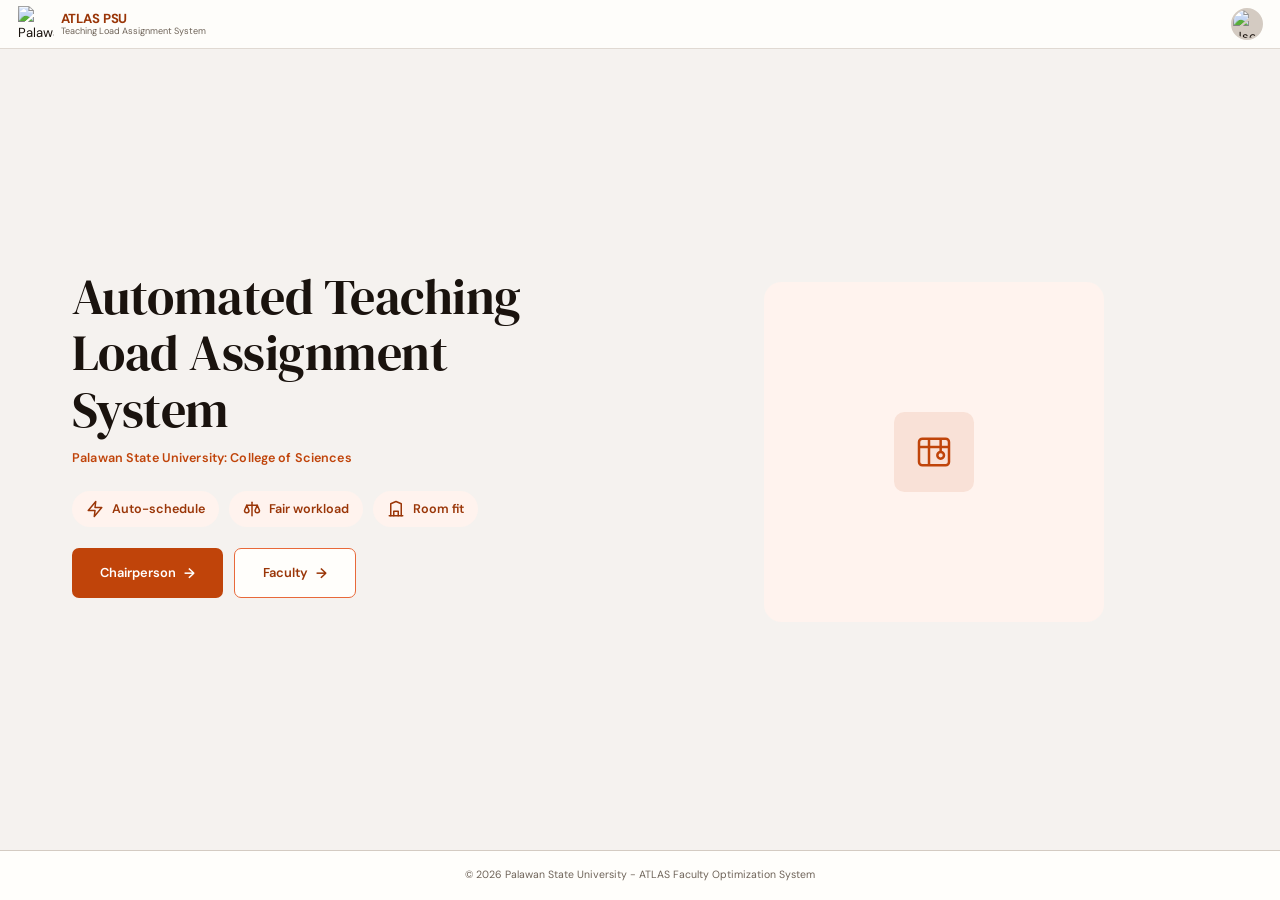
==== commit 93e771be: "Refactor UI and improve accessibility in index and dashboard pages - Updated the landing page to rep" ====
--- a/index.html
+++ b/index.html
@@ -5,6 +5,9 @@
   <meta name="viewport" content="width=device-width, initial-scale=1, viewport-fit=cover">
   <title>ATLAS PSU | Faculty Load Optimization</title>
   <link rel="icon" type="image/png" href="assets/images/favicon.png">
+  <link rel="manifest" href="manifest.json">
+  <link rel="apple-touch-icon" href="assets/images/favicon.png">
+  <meta name="theme-color" content="#9a3608">
   <link rel="preconnect" href="https://fonts.googleapis.com">
   <link rel="preconnect" href="https://fonts.gstatic.com" crossorigin>
   <link href="https://fonts.googleapis.com/css2?family=Instrument+Serif:ital@0;1&family=DM+Sans:wght@400;500;600&display=swap" rel="stylesheet">
@@ -44,15 +47,15 @@
         Automated Teaching<br>Load Assignment<br>System
       </h1>
       <p class="lp-hero-subtitle">Palawan State University: College of Sciences</p>
-      <p class="lp-hero-desc">
-        Intelligently balance faculty workloads using a genetic algorithm engine.
-        Assign subjects based on specialization, availability, and institutional
-        constraints.
-      </p>
-      <a href="pages/login.html" class="lp-cta">
-        Get Started
-        <span class="lp-cta-arrow">→</span>
-      </a>
+      <ul class="lp-pills">
+        <li><svg class="lp-pill-ic" viewBox="0 0 24 24" aria-hidden="true"><polygon points="13 2 3 14 12 14 11 22 21 10 12 10 13 2"/></svg>Auto-schedule</li>
+        <li><svg class="lp-pill-ic" viewBox="0 0 24 24" aria-hidden="true"><line x1="12" y1="3" x2="12" y2="21"/><path d="M5 7h14"/><path d="M5 7l-3 7a3 3 0 0 0 6 0z"/><path d="M19 7l-3 7a3 3 0 0 0 6 0z"/></svg>Fair workload</li>
+        <li><svg class="lp-pill-ic" viewBox="0 0 24 24" aria-hidden="true"><path d="M3 21h18"/><path d="M5 21V5l7-3 7 3v16"/><path d="M9 21v-6h6v6"/></svg>Room fit</li>
+      </ul>
+      <div class="lp-actions">
+        <a href="pages/login.html" class="lp-cta">Chairperson <span class="lp-cta-arrow">→</span></a>
+        <a href="pages/login.html?role=faculty" class="lp-cta lp-cta-alt">Faculty <span class="lp-cta-arrow">→</span></a>
+      </div>
     </div>
 
     <div class="lp-hero-right">
--- a/assets/css/main-style.css
+++ b/assets/css/main-style.css
@@ -26,10 +26,8 @@
   --clr-primary-600: #9a3608;
   --clr-primary-700: #762806;
   --clr-primary-800: #531b04;
-  --clr-primary-900: #361002;
 
   /* Accent - warm amber */
-  --clr-accent-400: #d97706;
   --clr-accent-500: #b45309;
   --clr-accent-100: #fef3c7;
 
@@ -42,15 +40,6 @@
   --clr-danger-100:  #fee2e2;
 
   /* Slate Gray neutrals */
-  --clr-gray-50:  #f8f7f6;
-  --clr-gray-100: #f0edea;
-  --clr-gray-200: #e2ddd8;
-  --clr-gray-300: #cdc6be;
-  --clr-gray-400: #9e9389;
-  --clr-gray-500: #6b6059;
-  --clr-gray-600: #524840;
-  --clr-gray-700: #3d342d;
-  --clr-gray-800: #2a221c;
   --clr-gray-900: #1a130e;
 
   /* Semantic surface tokens - Off-White base */
@@ -65,28 +54,22 @@
   --border-subtle:  #e8e2db;
   --border:         #d4cbc2;
   --border-default: #d4cbc2;
-  --border-dark:    #c0a898;
   --border-strong:  #a89e94;
 
   --text-primary:   #1a130e;
   --text-secondary: #524840;
-  --text-muted:     #9e9389;
+  --text-muted:     #6e6358;
   --text-inverse:   #fffefb;
   --text-link:      var(--clr-primary-600);
 
   /* Brand shorthands (ATLAS compat) */
-  --brand:           var(--clr-primary-500);
-  --brand-dark:      var(--clr-primary-600);
-  --brand-light:     var(--clr-primary-100);
 
   --nav-bg:         rgba(255, 254, 251, 0.94);
   --nav-border:     rgba(212, 203, 194, 0.7);
   --nav-shadow:     0 1px 12px rgba(26, 19, 14, 0.07);
 
   --card-bg:        #fffefb;
-  --card-shadow:    0 1px 3px rgba(26, 19, 14, 0.06), 0 4px 16px rgba(26, 19, 14, 0.05);
-  --card-shadow-lg: 0 4px 6px rgba(26, 19, 14, 0.05), 0 10px 40px rgba(26, 19, 14, 0.09);
-  --card-hover-shadow: 0 8px 24px rgba(192, 68, 10, 0.12), 0 2px 8px rgba(26, 19, 14, 0.08);
+  --card-shadow:    none;
 
   --input-bg:           #fffefb;
   --input-border:       #d4cbc2;
@@ -94,11 +77,11 @@
   --input-focus-ring:   rgba(192, 68, 10, 0.15);
 
   /* Elevation shadows */
-  --shadow-xs:  0 1px 2px rgba(26, 19, 14, 0.06);
-  --shadow-sm:  0 1px 3px rgba(26, 19, 14, 0.08), 0 1px 2px rgba(26, 19, 14, 0.05);
-  --shadow-md:  0 4px 12px rgba(26, 19, 14, 0.08), 0 2px 4px rgba(26, 19, 14, 0.05);
-  --shadow-lg:  0 10px 32px rgba(26, 19, 14, 0.10), 0 4px 8px rgba(26, 19, 14, 0.06);
-  --shadow-xl:  0 20px 60px rgba(26, 19, 14, 0.13);
+  --shadow-xs:  none;
+  --shadow-sm:  none;
+  --shadow-md:  0 2px 8px rgba(26, 19, 14, 0.08);
+  --shadow-lg:  0 8px 24px rgba(26, 19, 14, 0.12);
+  --shadow-xl:  0 12px 32px rgba(26, 19, 14, 0.14);
 
   /* Typography */
   --font-display: 'DM Serif Display', Georgia, serif;
@@ -120,10 +103,10 @@
 
   /* Border radius */
   --radius-sm:   0.375rem;
-  --radius-md:   0.625rem;
-  --radius-lg:   0.875rem;
-  --radius-xl:   1.25rem;
-  --radius-2xl:  1.75rem;
+  --radius-md:   0.5rem;
+  --radius-lg:   0.75rem;
+  --radius-xl:   1rem;
+  --radius-2xl:  1.25rem;
   --radius-full: 9999px;
 
   /* Transitions */
@@ -133,7 +116,6 @@
 
   /* Navbar */
   --nav-h:         3.5rem;
-  --navbar-height: 3.5rem;
 }
 
 /* ============================================================
@@ -160,7 +142,6 @@
   color: var(--text-primary);
   background: var(--bg-page);
   overflow: hidden;
-  height: 100vh;
 }
 
 img, svg {
@@ -205,24 +186,12 @@
 /* ============================================================
    3. UTILITY CLASSES
    ============================================================ */
-.sr-only {
-  position: absolute;
-  width: 1px;
-  height: 1px;
-  padding: 0;
-  margin: -1px;
-  overflow: hidden;
-  clip: rect(0, 0, 0, 0);
-  white-space: nowrap;
-  border-width: 0;
-}
 
 .hidden {
   display: none !important;
 }
 
 .text-muted     { color: var(--text-muted); }
-.text-secondary { color: var(--text-secondary); }
 
 .mt-16 { margin-top: var(--space-4); }
 .mb-24 { margin-bottom: var(--space-6); }
@@ -279,8 +248,6 @@
   z-index: 1000;
   height: var(--nav-h);
   background: var(--nav-bg);
-  backdrop-filter: blur(12px);
-  -webkit-backdrop-filter: blur(12px);
   border-bottom: 1px solid var(--nav-border);
   box-shadow: var(--nav-shadow);
   display: flex;
@@ -360,25 +327,11 @@
   font-weight: 600;
 }
 
-/* lp-nav (index.html) — unified with top-navbar */
+/* lp-nav (index.html) - unified with top-navbar */
 .lp-nav {
-  position: sticky;
-  top: 0;
   left: 0;
   right: 0;
-  z-index: 1000;
-  height: var(--nav-h);
-  background: var(--nav-bg);
-  backdrop-filter: blur(12px);
-  -webkit-backdrop-filter: blur(12px);
-  border-bottom: 1px solid var(--nav-border);
-  box-shadow: var(--nav-shadow);
-  display: flex;
-  align-items: center;
-  justify-content: space-between;
-  padding: 0 var(--space-5);
   gap: var(--space-4);
-  transition: background var(--transition-slow), border-color var(--transition-slow);
 }
 
 .lp-nav-left,
@@ -387,88 +340,7 @@
   align-items: center;
 }
 
-.lp-nav-left { gap: var(--space-8); }
-.lp-nav-right { gap: var(--space-3); flex-shrink: 0; }
-
-.lp-logo-wrap {
-  display: flex;
-  align-items: center;
-  gap: var(--space-2);
-  flex-shrink: 0;
-  text-decoration: none;
-}
-
-.lp-brand {
-  font-size: 0.9375rem;
-  font-weight: 700;
-  color: var(--clr-primary-600);
-  white-space: nowrap;
-  letter-spacing: -0.01em;
-  line-height: 1.2;
-}
-
-.lp-brand-sub {
-  font-size: 0.6875rem;
-  color: var(--text-muted);
-  font-weight: 400;
-  line-height: 1.2;
-}
-
-.lp-role-pill {
-  border: 1px solid var(--border-default);
-  border-radius: var(--radius-full);
-  padding: 0.25rem 0.75rem;
-  font-size: 0.8rem;
-  color: var(--text-muted);
-  background: transparent;
-  font-family: var(--font-sans);
-}
-
-.lp-avatar {
-  width: 32px;
-  height: 32px;
-  border-radius: var(--radius-full);
-  overflow: hidden;
-  border: 2px solid var(--border-default);
-  flex-shrink: 0;
-}
-
-.lp-avatar img {
-  width: 100%;
-  height: 100%;
-  object-fit: cover;
-  display: block;
-}
-
 /* Nav search */
-.search-box {
-  display: flex;
-  align-items: center;
-  background: var(--bg-surface-3);
-  border: 1.5px solid var(--border-subtle);
-  border-radius: var(--radius-full);
-  overflow: hidden;
-  transition: border-color var(--transition-fast), box-shadow var(--transition-fast);
-}
-
-.search-box:focus-within {
-  border-color: var(--input-focus-border);
-  box-shadow: 0 0 0 3px var(--input-focus-ring);
-}
-
-.search-box input {
-  border: none;
-  background: transparent;
-  padding: 0.375rem 0.875rem;
-  font-size: 0.8125rem;
-  color: var(--text-primary);
-  width: 200px;
-  outline: none;
-}
-
-.search-box input::placeholder {
-  color: var(--text-muted);
-}
 
 /* Profile dropdown */
 .nav-item.dropdown {
@@ -540,7 +412,6 @@
    6. PANELS LAYOUT
    ============================================================ */
 .panels-wrapper {
-  height: calc(100vh - var(--nav-h));
   margin-top: var(--nav-h);
   overflow: hidden;
   padding: var(--space-5) var(--space-5) 0;
@@ -556,12 +427,7 @@
   width: 100%;
   height: 100%;
   overflow-y: auto;
-  overflow-x: hidden;
-  background: var(--bg-surface);
-  border: 1px solid var(--border-subtle);
-  border-radius: var(--radius-xl) var(--radius-xl) 0 0;
   padding: var(--space-8) var(--space-10);
-  box-shadow: var(--card-shadow);
   position: relative;
   animation: panel-fade-in 0.25s ease;
 }
@@ -573,16 +439,6 @@
 
 .panel.active {
   display: block;
-}
-
-.panel::-webkit-scrollbar { width: 6px; }
-.panel::-webkit-scrollbar-track { background: transparent; }
-.panel::-webkit-scrollbar-thumb {
-  background: var(--border-default);
-  border-radius: var(--radius-full);
-}
-.panel::-webkit-scrollbar-thumb:hover {
-  background: var(--border-strong);
 }
 
 /* ============================================================
@@ -704,7 +560,6 @@
 }
 
 /* Remove / Delete */
-.btn-remove,
 .btn-delete {
   background: var(--bg-surface);
   color: #dc2626;
@@ -712,7 +567,6 @@
   font-size: 0.8125rem;
   padding: 0.3rem 0.875rem;
 }
-.btn-remove:hover,
 .btn-delete:hover {
   background: var(--clr-danger-100);
   border-color: var(--clr-danger-500);
@@ -738,7 +592,6 @@
 }
 .btn-edit-faculty:hover {
   background: var(--clr-primary-600);
-  transform: translateY(-1px);
 }
 
 /* ============================================================
@@ -836,35 +689,19 @@
 }
 
 /* Table wrapper */
-.table-wrapper,
 .faculty-scroll-wrap {
   overflow-x: auto;
   overflow-y: visible;
   border: 1px solid var(--border-subtle);
   border-radius: var(--radius-lg);
   background: var(--bg-surface);
-  box-shadow: var(--card-shadow);
 }
 
 /* ============================================================
    11. BADGES
    ============================================================ */
-.badge {
-  display: inline-flex;
-  align-items: center;
-  gap: var(--space-1);
-  padding: 0.2rem 0.65rem;
-  font-size: 0.75rem;
-  font-weight: 600;
-  border-radius: var(--radius-full);
-  letter-spacing: 0.01em;
-  background: var(--clr-primary-50);
-  color: var(--clr-primary-600);
-  border: 1px solid rgba(192, 68, 10, 0.2);
-}
 
 /* Status badges */
-.status-badge,
 .units-badge {
   display: inline-flex;
   align-items: center;
@@ -895,22 +732,17 @@
   border: 1px solid var(--border-subtle);
   border-radius: var(--radius-lg);
   padding: var(--space-5) var(--space-6);
-  box-shadow: var(--card-shadow);
   transition: box-shadow var(--transition-base), transform var(--transition-base);
-  border-left: 3px solid var(--border-default);
-}
-
-.stat-card:first-child { border-left-color: var(--clr-primary-400); }
-.stat-card:nth-child(2) { border-left-color: var(--clr-danger-500); }
-.stat-card:nth-child(3) { border-left-color: var(--clr-success-500); }
+}
+
+.stat-card:first-child { }
+.stat-card:nth-child(2) { }
+.stat-card:nth-child(3) { }
 
 .stat-card:hover {
-  box-shadow: var(--shadow-md);
-  transform: translateY(-2px);
 }
 
 .stat-label {
-  font-size: 0.75rem;
   font-weight: 700;
   text-transform: uppercase;
   letter-spacing: 0.06em;
@@ -940,12 +772,10 @@
   border: 1px solid var(--border-subtle);
   border-radius: var(--radius-xl);
   padding: var(--space-6);
-  box-shadow: var(--card-shadow);
   transition: box-shadow var(--transition-base);
 }
 
 .dashboard-chart-card:hover {
-  box-shadow: var(--shadow-md);
 }
 
 .dashboard-chart-card h3 {
@@ -956,7 +786,6 @@
 
 /* When h3 is inside .dashboard-card-header, parent handles the border */
 .dashboard-card-header h3 {
-  margin-bottom: var(--space-1);
   padding-bottom: 0;
   border-bottom: none;
 }
@@ -989,20 +818,10 @@
 }
 
 .fac-assign-card:hover {
-  box-shadow: var(--shadow-sm);
   border-color: var(--clr-primary-200);
-  transform: translateY(-1px);
-}
-
-.fac-assign-header {
-  display: flex;
-  align-items: center;
-  gap: var(--space-2);
-  margin-bottom: var(--space-3);
-}
-
-.fac-assign-avatar,
-.faculty-avatar {
+}
+
+.fac-assign-avatar {
   display: inline-flex;
   align-items: center;
   justify-content: center;
@@ -1017,38 +836,7 @@
 }
 
 .fac-assign-name {
-  font-weight: 700;
-  font-size: 0.875rem;
-  color: var(--text-primary);
-  flex: 1;
   min-width: 0;
-  white-space: nowrap;
-  overflow: hidden;
-  text-overflow: ellipsis;
-}
-
-.fac-assign-chips {
-  display: flex;
-  flex-wrap: wrap;
-  gap: var(--space-1);
-}
-
-.subject-chip {
-  display: inline-block;
-  padding: 0.175rem 0.625rem;
-  background: var(--bg-surface);
-  border: 1px solid var(--border-subtle);
-  border-radius: var(--radius-full);
-  font-size: 0.7rem;
-  font-weight: 500;
-  color: var(--text-secondary);
-  white-space: nowrap;
-  transition: border-color var(--transition-fast);
-}
-
-.subject-chip:hover {
-  border-color: var(--clr-primary-300);
-  color: var(--clr-primary-600);
 }
 
 .empty-state-msg {
@@ -1064,7 +852,6 @@
    ============================================================ */
 .workload-grid {
   display: grid;
-  grid-template-columns: 260px 1fr;
   gap: var(--space-5);
   align-items: start;
 }
@@ -1077,7 +864,6 @@
   text-align: center;
   position: sticky;
   top: var(--space-4);
-  box-shadow: var(--card-shadow);
 }
 
 .ga-image {
@@ -1093,59 +879,17 @@
 }
 
 /* Advanced settings */
-.advanced-settings {
-  margin-top: var(--space-4);
-  text-align: left;
-}
-
-.advanced-settings summary {
-  font-size: 0.8125rem;
-  font-weight: 600;
-  color: var(--clr-primary-600);
-  cursor: pointer;
-  padding: var(--space-2) 0;
-  outline: none;
-  list-style: none;
-  transition: color var(--transition-fast);
-}
-
-.advanced-settings summary::-webkit-details-marker { display: none; }
-.advanced-settings summary::before { content: '▶ '; font-size: 0.625rem; }
-.advanced-settings[open] summary::before { content: '▼ '; }
-.advanced-settings summary:hover { color: var(--clr-primary-700); }
-
-.settings-body {
-  display: flex;
-  flex-direction: column;
-  gap: var(--space-3);
-  margin-top: var(--space-3);
-}
-
-.settings-body label {
-  display: flex;
-  flex-direction: column;
-  gap: var(--space-1);
-  font-size: 0.8rem;
-  font-weight: 500;
-  color: var(--text-secondary);
-}
-
-.settings-body input {
-  padding: 0.375rem 0.625rem;
-}
 
 .workload-result-card {
   background: var(--card-bg);
   border: 1px solid var(--border-subtle);
   border-radius: var(--radius-xl);
   padding: var(--space-6);
-  box-shadow: var(--card-shadow);
   min-height: 300px;
   transition: box-shadow var(--transition-base);
 }
 
 .workload-result-card:hover {
-  box-shadow: var(--shadow-md);
 }
 
 .workload-result-card h3 {
@@ -1219,7 +963,7 @@
   width: 0%;
   transition: width 0.2s linear, background-color 0.2s linear;
   border-radius: var(--radius-full);
-  background: linear-gradient(90deg, var(--clr-primary-500), var(--clr-primary-400));
+  background: var(--clr-primary-500);
 }
 
 /* GA Schedule Table row colors */
@@ -1234,31 +978,8 @@
 /* ============================================================
    17. FACULTY TABLE
    ============================================================ */
-#facultyInputTable {
-  min-width: 900px;
-  border-collapse: collapse;
-}
-
-#facultyInputTable thead th {
-  position: sticky;
-  top: 0;
-  z-index: 2;
-  background: var(--bg-surface-2);
-}
-
-#facultyInputTable td { vertical-align: middle; }
 
 /* Column widths */
-#facultyInputTable th:nth-child(1),
-#facultyInputTable td:nth-child(1) { width: 160px; }
-#facultyInputTable th:nth-child(2),
-#facultyInputTable td:nth-child(2) { min-width: 240px; }
-#facultyInputTable th:nth-child(3),
-#facultyInputTable td:nth-child(3) { width: 100px; }
-#facultyInputTable th:nth-child(4),
-#facultyInputTable td:nth-child(4) { min-width: 340px; }
-#facultyInputTable th:nth-child(5),
-#facultyInputTable td:nth-child(5) { width: 90px; }
 
 /* Availability column header layout */
 .avail-th {
@@ -1302,12 +1023,6 @@
 
 .btn-select-day:active {
   transform: scale(0.95);
-}
-
-.btn-select-day.all-selected {
-  background: var(--clr-primary-500, #a0622a);
-  color: #fff;
-  border-color: var(--clr-primary-600, #7d4a1e);
 }
 
 /* Availability checkboxes - same 6-column grid as the header buttons */
@@ -1481,7 +1196,6 @@
   border: 1px solid var(--border-subtle);
   border-radius: var(--radius-lg);
   overflow: hidden;
-  box-shadow: var(--card-shadow);
 }
 
 /* ============================================================
@@ -1499,12 +1213,10 @@
   border: 1px solid var(--border-subtle);
   border-radius: var(--radius-xl);
   padding: var(--space-6);
-  box-shadow: var(--card-shadow);
   transition: box-shadow var(--transition-base);
 }
 
 .chart-card:hover {
-  box-shadow: var(--shadow-md);
 }
 
 .chart-card h3 {
@@ -1523,7 +1235,7 @@
 }
 
 /* ============================================================
-   21. REPORTS SUMMARY — card-per-faculty layout
+   21. REPORTS SUMMARY - card-per-faculty layout
    ============================================================ */
 
 /* Outer wrapper replaces the old flat table */
@@ -1540,10 +1252,9 @@
   border: 1px solid var(--border-subtle);
   border-radius: var(--radius-lg);
   overflow: hidden;
-  box-shadow: var(--card-shadow);
   transition: box-shadow var(--transition-base);
 }
-.summary-faculty-card:hover { box-shadow: var(--shadow-md); }
+.summary-faculty-card:hover { }
 
 /* Card header: avatar + name/count + units badge + edit button */
 .summary-fac-header {
@@ -1638,35 +1349,6 @@
   color: var(--text-primary);
   font-size: 0.85rem;
 }
-
-.summary-slot-room {
-  display: flex;
-  flex-wrap: wrap;
-  gap: var(--space-2);
-  align-items: center;
-  margin-top: 3px;
-}
-
-.summary-td-right {
-  text-align: right;
-}
-
-.summary-right-group {
-  display: flex;
-  align-items: center;
-  justify-content: flex-end;
-  gap: var(--space-2);
-  flex-wrap: wrap;
-}
-/* Legacy compat - hidden but don't break old table if still rendered */
-.faculty-name-cell { font-weight: 600; vertical-align: top !important; padding-top: var(--space-4) !important; white-space: nowrap; }
-.faculty-name-inner { display: flex; align-items: center; gap: var(--space-2); }
-.subject-slot-cell { padding: 0.4375rem 0.875rem; }
-.subj-name-text { font-size: 0.875rem; color: var(--text-primary); }
-.total-units-cell { text-align: center; vertical-align: top !important; padding-top: var(--space-3) !important; }
-.actions-cell { vertical-align: top !important; padding-top: var(--space-3) !important; white-space: nowrap; }
-.summary-row:first-of-type td { border-top: 2px solid var(--border-default); }
-
 /* ============================================================
    22. SLOT BADGES (day-colored pills)
    ============================================================ */
@@ -1697,7 +1379,6 @@
   overflow-x: auto;
   border-radius: var(--radius-lg);
   border: 1px solid var(--border-subtle);
-  box-shadow: var(--card-shadow);
 }
 
 .timetable-scroll {
@@ -1765,7 +1446,6 @@
   border-left: 2.5px solid var(--clr-primary-500);
   font-size: 0.7rem;
   line-height: 1.4;
-  box-shadow: var(--shadow-xs);
 }
 
 .tt-faculty-tag {
@@ -1780,14 +1460,12 @@
 }
 
 /* ============================================================
-   24. EDIT MODAL — expanded for full faculty editing
+   24. EDIT MODAL - expanded for full faculty editing
    ============================================================ */
 .modal-overlay {
   position: fixed;
   inset: 0;
   background: var(--bg-overlay);
-  backdrop-filter: blur(4px);
-  -webkit-backdrop-filter: blur(4px);
   z-index: 20000;
   display: flex;
   align-items: center;
@@ -1809,7 +1487,6 @@
   border: 1px solid var(--border-subtle);
   width: 100%;
   max-width: 680px;
-  max-height: 90vh;
   margin: 0 var(--space-5);
   transform: translateY(-12px) scale(0.98);
   transition:
@@ -2070,16 +1747,10 @@
 }
 
 /* Two-col grid for units + modal inline fields */
-.modal-grid-2 {
-  display: grid;
-  grid-template-columns: 1fr 1fr;
-  gap: var(--space-4);
-}
 
 @media (max-width: 560px) {
   .modal-assign-row { grid-template-columns: 1fr 1fr; grid-template-rows: auto auto; }
   .modal-assign-delete { grid-column: 2; grid-row: 2; justify-self: end; }
-  .modal-grid-2 { grid-template-columns: 1fr; }
   .modal-card { max-width: calc(100vw - 2rem); }
 }
 
@@ -2103,7 +1774,6 @@
   pointer-events: none;
   transition: opacity 0.2s ease, transform 0.2s ease;
   z-index: 30000;
-  white-space: nowrap;
 }
 
 .toast-notif.show {
@@ -2129,17 +1799,13 @@
   display: flex;
   flex-direction: column;
   gap: var(--space-1);
-  box-shadow: var(--card-shadow);
   transition: box-shadow var(--transition-base), transform var(--transition-base);
 }
 
 .fairness-card:hover {
-  box-shadow: var(--shadow-md);
-  transform: translateY(-2px);
 }
 
 .fairness-score-card {
-  border-left: 3.5px solid var(--clr-primary-500);
 }
 
 .fairness-card-label {
@@ -2163,50 +1829,13 @@
   color: var(--text-muted);
 }
 
-.fairness-score-good  { color: #16a34a; }
-.fairness-score-ok    { color: #d97706; }
-.fairness-score-poor  { color: #dc2626; }
-
 /* Per-faculty match table */
-.fairness-per-faculty-table {
-  width: 100%;
-  border-collapse: collapse;
-  font-size: 0.875rem;
-  margin-top: var(--space-1);
-}
-
-.fairness-per-faculty-table th {
-  text-align: left;
-  padding: 0.4375rem 0.875rem;
-  background: var(--bg-surface-2);
-  border-bottom: 1px solid var(--border-default);
-  font-weight: 700;
-  color: var(--text-muted);
-  font-size: 0.75rem;
-  text-transform: uppercase;
-  letter-spacing: 0.05em;
-}
-
-.fairness-per-faculty-table td {
-  padding: 0.4375rem 0.875rem;
-  border-bottom: 1px solid var(--border-subtle);
-}
 
 .match-yes     { color: #16a34a; font-weight: 700; }
 .match-partial { color: #d97706; font-weight: 700; }
 .match-no      { color: #dc2626; font-weight: 700; }
 
 /* CHED constraint note */
-.ched-note {
-  font-size: 0.8rem;
-  color: var(--text-secondary);
-  background: var(--bg-surface-2);
-  border-left: 3px solid var(--clr-primary-400);
-  border-radius: var(--radius-sm);
-  padding: 0.5rem 0.875rem;
-  margin-top: var(--space-3);
-  line-height: 1.6;
-}
 
 /* ============================================================
    27. FOCUS STATES (Accessibility)
@@ -2226,27 +1855,16 @@
 /* ============================================================
    28. SCROLLBAR (global - subtle)
    ============================================================ */
-::-webkit-scrollbar        { width: 8px; height: 8px; }
-::-webkit-scrollbar-track  { background: transparent; }
 ::-webkit-scrollbar-thumb  {
-  background: var(--border-default);
-  border-radius: var(--radius-full);
-  border: 2px solid transparent;
   background-clip: padding-box;
 }
 ::-webkit-scrollbar-thumb:hover {
-  background: var(--border-strong);
   background-clip: padding-box;
 }
 
 /* ============================================================
-   29. LANDING PAGE (index.html)
-   ============================================================ */
-body.page-landing {
-  overflow: auto;
-  height: auto;
-  background: var(--bg-page);
-}
+   29. LOGIN PAGE (pages/login.html)
+   ============================================================ */
 
 body.page-login {
   overflow: auto;
@@ -2259,64 +1877,6 @@
 }
 
 /* Landing nav */
-.landing-nav {
-  background: var(--nav-bg);
-  backdrop-filter: blur(12px);
-  -webkit-backdrop-filter: blur(12px);
-  border-bottom: 1px solid var(--nav-border);
-  box-shadow: var(--nav-shadow);
-  padding: 0 var(--space-10);
-  height: var(--nav-h);
-  display: flex;
-  align-items: center;
-  justify-content: space-between;
-  position: sticky;
-  top: 0;
-  z-index: 1000;
-}
-
-.nav-brand {
-  font-size: 1rem;
-  font-weight: 700;
-  color: var(--clr-primary-600);
-  letter-spacing: -0.01em;
-  font-family: var(--font-sans);
-}
-
-.nav-links {
-  display: flex;
-  align-items: center;
-  gap: var(--space-2);
-}
-
-.nav-links a {
-  padding: 0.375rem 1rem;
-  font-size: 0.875rem;
-  font-weight: 500;
-  color: var(--text-secondary);
-  text-decoration: none;
-  border-radius: var(--radius-md);
-  transition: background var(--transition-fast), color var(--transition-fast);
-}
-
-.nav-links a:hover {
-  background: var(--bg-surface-3);
-  color: var(--text-primary);
-}
-
-.nav-links a.btn-nav-primary {
-  background: var(--clr-primary-500);
-  color: #fff;
-  border: 1.5px solid var(--clr-primary-500);
-  box-shadow: 0 1px 4px rgba(192, 68, 10, 0.25);
-}
-
-.nav-links a.btn-nav-primary:hover {
-  background: var(--clr-primary-600);
-  border-color: var(--clr-primary-600);
-  transform: translateY(-1px);
-  box-shadow: 0 4px 14px rgba(192, 68, 10, 0.30);
-}
 
 /* Hero */
 .hero {
@@ -2348,38 +1908,6 @@
   max-width: 540px;
   line-height: 1.75;
   margin-bottom: var(--space-10);
-}
-
-.hero-buttons {
-  display: flex;
-  gap: var(--space-3);
-  flex-wrap: wrap;
-  justify-content: center;
-}
-
-.btn-primary {
-  background: var(--clr-primary-500);
-  color: #fff;
-  padding: 0.75rem 1.75rem;
-  border-radius: var(--radius-lg);
-  font-size: 0.9375rem;
-  font-weight: 600;
-  font-family: var(--font-sans);
-  text-decoration: none;
-  border: 1.5px solid var(--clr-primary-500);
-  cursor: pointer;
-  transition: background var(--transition-fast), transform var(--transition-fast), box-shadow var(--transition-fast);
-  display: inline-flex;
-  align-items: center;
-  gap: var(--space-2);
-  box-shadow: 0 1px 4px rgba(192, 68, 10, 0.25);
-}
-
-.btn-primary:hover {
-  background: var(--clr-primary-600);
-  border-color: var(--clr-primary-600);
-  transform: translateY(-1px);
-  box-shadow: 0 4px 14px rgba(192, 68, 10, 0.30);
 }
 
 .btn-outline {
@@ -2401,7 +1929,6 @@
 .btn-outline:hover {
   background: var(--bg-surface-3);
   border-color: var(--border-strong);
-  transform: translateY(-1px);
 }
 
 .btn-advanced-settings {
@@ -2436,75 +1963,8 @@
 }
 
 /* Features section */
-.features {
-  background: var(--bg-surface);
-  border-top: 1px solid var(--border-subtle);
-  padding: var(--space-16) var(--space-10);
-}
-
-.features-inner {
-  max-width: 960px;
-  margin: 0 auto;
-}
-
-.features > .features-inner > h2 {
-  text-align: center;
-  font-size: clamp(1.25rem, 2.5vw, 1.75rem);
-  font-weight: 700;
-  color: var(--text-primary);
-  margin-bottom: var(--space-10);
-  letter-spacing: -0.02em;
-}
-
-.features-grid {
-  display: grid;
-  grid-template-columns: repeat(auto-fit, minmax(220px, 1fr));
-  gap: var(--space-6);
-}
-
-.feature-card {
-  padding: var(--space-6);
-  border: 1px solid var(--border-subtle);
-  border-radius: var(--radius-xl);
-  background: var(--bg-surface-2);
-  box-shadow: var(--card-shadow);
-  transition: box-shadow var(--transition-base), border-color var(--transition-base), transform var(--transition-base);
-}
-
-.feature-card:hover {
-  box-shadow: var(--card-hover-shadow);
-  border-color: var(--clr-primary-200);
-  transform: translateY(-3px);
-}
-
-.feature-icon {
-  font-size: 1.75rem;
-  margin-bottom: var(--space-3);
-}
-
-.feature-card h3 {
-  font-size: 1rem;
-  font-weight: 700;
-  color: var(--text-primary);
-  margin-bottom: var(--space-2);
-}
-
-.feature-card p {
-  font-size: 0.875rem;
-  color: var(--text-secondary);
-  line-height: 1.65;
-}
 
 /* Landing footer */
-.landing-footer {
-  background: var(--bg-surface);
-  border-top: 1px solid var(--border-subtle);
-  padding: var(--space-5) var(--space-10);
-  text-align: center;
-  font-size: 0.8rem;
-  color: var(--text-muted);
-  font-family: var(--font-sans);
-}
 
 /* ============================================================
    30. LOGIN PAGE (login.html)
@@ -2516,7 +1976,6 @@
   padding: var(--space-10) var(--space-10);
   width: 100%;
   max-width: 440px;
-  box-shadow: var(--shadow-xl);
 }
 
 .login-card h1 {
@@ -2600,14 +2059,11 @@
   cursor: pointer;
   transition: background var(--transition-fast), transform var(--transition-fast), box-shadow var(--transition-fast);
   margin-top: var(--space-1);
-  box-shadow: 0 1px 4px rgba(192, 68, 10, 0.25);
 }
 
 .btn-login-submit:hover {
   background: var(--clr-primary-600);
   border-color: var(--clr-primary-600);
-  transform: translateY(-1px);
-  box-shadow: 0 4px 14px rgba(192, 68, 10, 0.28);
 }
 
 .error-msg {
@@ -2623,24 +2079,6 @@
 
 .error-msg.show { display: block; }
 
-.login-footer-text {
-  margin-top: var(--space-5);
-  text-align: center;
-  font-size: 0.8rem;
-  color: var(--text-muted);
-}
-
-.login-footer-text a {
-  color: var(--clr-primary-600);
-  text-decoration: none;
-  font-weight: 500;
-}
-
-.login-footer-text a:hover {
-  color: var(--clr-primary-700);
-  text-decoration: underline;
-}
-
 .brand-top {
   font-size: 0.875rem;
   font-weight: 700;
@@ -2655,7 +2093,6 @@
    31. RESPONSIVE - TABLET (≤ 1100px)
    ============================================================ */
 @media (max-width: 1100px) {
-  .workload-grid { grid-template-columns: 1fr; }
   .workload-controls-card { position: static; }
   .reports-charts-grid { grid-template-columns: 1fr; }
   .stats-row { grid-template-columns: 1fr 1fr; }
@@ -2667,14 +2104,10 @@
 @media (max-width: 768px) {
   :root {
     --nav-h:         3.25rem;
-    --navbar-height: 3.25rem;
   }
-
-  html { font-size: 13px; }
 
   .top-navbar {
     padding: 0 var(--space-4);
-    gap: var(--space-2);
   }
 
   .nav-menu {
@@ -2684,13 +2117,9 @@
   }
 
   .nav-item {
-    font-size: 0.75rem;
-    padding: 0.25rem 0.5rem;
     flex-shrink: 0;
   }
 
-  .search-box { display: none; }
-
   .panels-wrapper { padding: var(--space-3) var(--space-3) 0; }
 
   .panel { padding: var(--space-5) var(--space-4); }
@@ -2700,30 +2129,14 @@
   .stat-value { font-size: 1.625rem; }
 
   .reports-charts-grid { grid-template-columns: 1fr; }
-
-  .table-wrapper { overflow-x: auto; }
 
   .export-buttons { flex-direction: column; }
   .export-buttons button { width: 100%; }
 
   .modal-card { margin: 0 var(--space-4); }
 
-  .footer-bottom {
-    flex-direction: column;
-    text-align: center;
-    gap: var(--space-2);
-  }
-
   .hero { padding: var(--space-12) var(--space-4) var(--space-10); }
   .hero h1 { font-size: 1.875rem; }
-
-  .landing-nav { padding: 0 var(--space-4); }
-  .landing-footer { padding: var(--space-4); }
-
-  .features { padding: var(--space-10) var(--space-4); }
-  .features-grid { grid-template-columns: 1fr; }
-
-  .login-card { padding: var(--space-6); }
 
   .loader-row { gap: var(--space-5); flex-wrap: wrap; justify-content: center; }
 }
@@ -2735,7 +2148,6 @@
   .stats-row { grid-template-columns: 1fr; }
   .fairness-report-grid { grid-template-columns: 1fr 1fr; }
   .fac-assign-grid { grid-template-columns: 1fr; }
-  .hero-buttons { flex-direction: column; align-items: stretch; }
   .workload-grid { grid-template-columns: 1fr; }
 }
 
@@ -2744,7 +2156,6 @@
    ============================================================ */
 @media print {
   .top-navbar,
-  .landing-nav,
   .export-buttons,
   .workload-controls-card { display: none !important; }
 
@@ -2802,14 +2213,6 @@
 
 .section-cell {
   white-space: nowrap;
-}
-
-.section-tags-inline {
-  display: inline-flex;
-  flex-wrap: wrap;
-  gap: 3px;
-  vertical-align: middle;
-  margin-left: 4px;
 }
 
 .subject-year-badge {
@@ -2829,7 +2232,6 @@
 
 /* Dashboard schedule card - emphasized (shown first) */
 .dashboard-schedule-card {
-  border-left: 3.5px solid var(--clr-primary-500);
   margin-bottom: var(--space-5);
 }
 
@@ -2849,13 +2251,6 @@
 
 .dashboard-card-header h3 {
   margin-bottom: var(--space-1);
-}
-
-.dashboard-card-sub {
-  font-size: 0.8rem;
-  color: var(--text-muted);
-  margin: 0;
-  line-height: 1.4;
 }
 
 /* Class type badge (LECTURE / LAB) */
@@ -2882,11 +2277,8 @@
 .type-tag.programming       { background: #dbeafe; color: #1d4ed8; }
 .type-tag.systems           { background: #e0f2fe; color: #0369a1; }
 .type-tag.data-management   { background: #f3e8ff; color: #6b21a8; }
-.type-tag.networks---security{ background: #fef9c3; color: #92400e; }
 .type-tag.applied-computing { background: #dcfce7; color: #15803d; }
 .type-tag.mathematics       { background: #fce7f3; color: #9d174d; }
-.type-tag.web---app-dev     { background: #ffedd5; color: #9a3412; }
-.type-tag.research---capstone{ background: #f0fdf4; color: #166534; }
 .type-tag.industry-practice { background: #fef3c7; color: #92400e; }
 .type-tag.elective          { background: #f1f5f9; color: #475569; }
 
@@ -2911,7 +2303,6 @@
   border: 1px solid var(--border-subtle);
   border-radius: var(--radius-lg);
   padding: var(--space-4);
-  box-shadow: var(--card-shadow);
 }
 
 .room-section-header {
@@ -3113,13 +2504,6 @@
 .tt-class-tag.lab     { background: #f3e8ff; color: #6b21a8; }
 
 /* Schedule display format: Prof X: IT101 LECTURE for Subject - time */
-.sched-display-line {
-  font-size: 0.8rem;
-  color: var(--text-secondary);
-  line-height: 1.5;
-}
-.sched-display-line .sched-room { color: var(--clr-primary-600); font-weight: 600; }
-.sched-display-line .sched-type { color: var(--text-muted); font-style: italic; }
 
 /* Room badge in reports */
 .room-badge {
@@ -3137,11 +2521,6 @@
 }
 
 /* Conflict highlight */
-.conflict-room {
-  background: var(--clr-danger-100) !important;
-  color: var(--clr-danger-500) !important;
-  border-color: var(--clr-danger-500) !important;
-}
 
 /* Class size section key badge */
 .cs-key-badge {
@@ -3156,14 +2535,6 @@
   padding: 0.125rem 0.5rem;
 }
 /* ── fac-assign-list item with slot/room/class_type ── */
-.fac-assign-item-full {
-  display: flex;
-  align-items: flex-start;
-  gap: var(--space-2);
-  padding: 0.25rem 0;
-  border-bottom: 1px solid var(--border-subtle);
-}
-.fac-assign-item-full:last-child { border-bottom: none; }
 
 .fac-assign-item-inner {
   display: flex;
@@ -3172,39 +2543,11 @@
   min-width: 0;
 }
 
-.fac-assign-meta {
-  display: flex;
-  flex-wrap: wrap;
-  align-items: center;
-  gap: 4px;
-  margin-top: 2px;
-}
-
-.fac-assign-slot {
-  font-size: 0.68rem;
-  color: var(--text-muted);
-  font-family: var(--font-mono);
-  white-space: nowrap;
-}
-
 /* ============================================================
    ACADEMIC MODE - SEMESTER BADGE & PANEL CONTEXT
    ============================================================ */
 
 /* Navbar semester badge */
-.nav-semester-badge {
-  display: inline-flex;
-  align-items: center;
-  font-size: 0.8rem;
-  font-weight: 600;
-  color: var(--clr-primary-600);
-  letter-spacing: 0.01em;
-  white-space: nowrap;
-  flex-shrink: 0;
-}
-.nav-semester-badge::before {
-  display: none;
-}
 
 /* Sem context badge in panel header */
 .sem-context-badge {
@@ -3235,7 +2578,6 @@
   padding: 20px 24px;
   max-width: 600px;
   margin-bottom: 28px;
-  box-shadow: var(--shadow-sm);
 }
 
 #engineSettingsCard {
@@ -3295,13 +2637,6 @@
   margin-bottom: 16px;
 }
 
-.academic-mode-header-icon {
-  font-size: 1.5rem;
-  line-height: 1;
-  flex-shrink: 0;
-  margin-top: 2px;
-}
-
 .academic-mode-header-title {
   font-size: 0.9375rem;
   font-weight: 700;
@@ -3309,17 +2644,11 @@
   margin-bottom: 3px;
 }
 
-.academic-mode-header-sub {
-  font-size: 0.8rem;
-  color: var(--text-muted);
-  line-height: 1.45;
-}
-
 .academic-active-banner {
   display: flex;
   align-items: center;
   gap: 8px;
-  background: linear-gradient(135deg, var(--clr-primary-50), #fff8f5);
+  background: var(--clr-primary-50);
   border: 1.5px solid var(--clr-primary-200);
   border-radius: 8px;
   padding: 10px 14px;
@@ -3397,11 +2726,6 @@
   font-size: 0.775rem;
   color: var(--clr-accent-500);
   line-height: 1.45;
-}
-.academic-warning-icon {
-  font-style: normal;
-  flex-shrink: 0;
-  margin-top: 1px;
 }
 
 @media (max-width: 600px) {
@@ -3421,10 +2745,6 @@
   .academic-mode-save-col {
     flex-direction: row;
   }
-  .nav-semester-badge {
-    font-size: 0.65rem;
-    padding: 2px 8px;
-  }
   .sem-context-badge {
     font-size: 0.7rem;
     padding: 4px 10px;
@@ -3436,14 +2756,6 @@
    ============================================================ */
 
 /* Dot marker for faculty assignment list items */
-.dot {
-  width: 6px;
-  height: 6px;
-  border-radius: var(--radius-full);
-  background: var(--clr-primary-300);
-  flex-shrink: 0;
-  margin-top: 6px;
-}
 
 /* GA schedule table - section column */
 #gaScheduleTable .section-cell {
@@ -3460,10 +2772,6 @@
 }
 
 /* Reports summary: section tags inline */
-.section-tags-inline .section-badge {
-  font-size: 0.62rem;
-  padding: 0.1rem 0.4rem;
-}
 
 /* Panel header h2 stronger weight */
 .page-header h2,
@@ -3531,7 +2839,6 @@
   border: 1px solid var(--border-subtle);
   border-radius: var(--radius-lg);
   overflow: hidden;
-  box-shadow: var(--card-shadow);
 }
 
 .curriculum-header {
@@ -3576,7 +2883,7 @@
 .font-mono  { font-family: var(--font-mono); }
 
 /* ============================================================
-   FAC-ASSIGN CARD — POLISHED LAYOUT (patched)
+   FAC-ASSIGN CARD - POLISHED LAYOUT (patched)
    ============================================================ */
 
 /* Header: name + count stacked, units badge + edit button right-aligned */
@@ -3688,17 +2995,14 @@
 }
 
 /* ============================================================
-   INDEX (LANDING PAGE) — lp-* rules
+   INDEX (LANDING PAGE) - lp-* rules
    Nav unified with .top-navbar design tokens
    ============================================================ */
 
 /* ── NAV ── */
 .lp-nav {
   background: var(--nav-bg);
-  backdrop-filter: blur(12px);
-  -webkit-backdrop-filter: blur(12px);
   border-bottom: 1px solid var(--nav-border);
-  box-shadow: var(--nav-shadow);
   padding: 0 var(--space-5);
   height: var(--nav-h);
   display: flex;
@@ -3745,16 +3049,6 @@
   align-items: center;
   gap: var(--space-3);
   flex-shrink: 0;
-}
-
-.lp-role-pill {
-  border: 1px solid var(--border-default);
-  border-radius: var(--radius-full);
-  padding: 0.25rem 0.875rem;
-  font-size: 0.78rem;
-  color: var(--text-muted);
-  background: transparent;
-  font-family: var(--font-sans);
 }
 
 .lp-avatar {
@@ -3806,14 +3100,6 @@
   color: var(--clr-primary-500);
   margin-bottom: 22px;
   letter-spacing: 0.01em;
-}
-
-.lp-hero-desc {
-  font-size: 0.95rem;
-  line-height: 1.75;
-  color: var(--text-muted);
-  max-width: 500px;
-  margin-bottom: 36px;
 }
 
 .lp-cta {
@@ -3833,35 +3119,9 @@
 
 .lp-cta:hover {
   background: var(--clr-primary-600);
-  transform: translateY(-1px);
 }
 
 .lp-cta-arrow { font-size: 1rem; }
-
-.lp-feature-tags {
-  display: flex;
-  flex-wrap: wrap;
-  gap: 8px;
-}
-
-.lp-tag {
-  display: inline-flex;
-  align-items: center;
-  gap: 7px;
-  border: 1px solid var(--border-default);
-  background: var(--bg-white);
-  border-radius: var(--radius-full);
-  padding: 6px 14px;
-  font-size: 0.78rem;
-  font-weight: 500;
-  color: var(--text-primary);
-  white-space: nowrap;
-}
-
-.lp-tag-icon {
-  font-size: 0.8rem;
-  opacity: 0.75;
-}
 
 /* ── HERO RIGHT CARD ── */
 .lp-hero-right {
@@ -3882,7 +3142,6 @@
   justify-content: center;
   gap: 16px;
   padding: 40px;
-  box-shadow: 0 2px 20px rgba(192, 68, 10, 0.07);
 }
 
 .lp-visual-icon {
@@ -3902,45 +3161,6 @@
   stroke-width: 1.5;
   fill: none;
 }
-
-.lp-visual-stat {
-  display: flex;
-  flex-direction: column;
-  align-items: center;
-  gap: 4px;
-  text-align: center;
-}
-
-.lp-visual-stat-num {
-  font-family: var(--font-display);
-  font-size: 2.2rem;
-  color: var(--clr-primary-500);
-  line-height: 1;
-}
-
-.lp-visual-stat-label {
-  font-size: 0.75rem;
-  color: var(--text-muted);
-  font-weight: 500;
-}
-
-.lp-visual-pills {
-  display: flex;
-  gap: 6px;
-  flex-wrap: wrap;
-  justify-content: center;
-}
-
-.lp-vpill {
-  padding: 3px 10px;
-  border-radius: var(--radius-full);
-  font-size: 0.68rem;
-  font-weight: 600;
-}
-
-.lp-vpill-green  { background: #d1fae5; color: #065f46; }
-.lp-vpill-orange { background: var(--clr-primary-100); color: var(--clr-primary-700); }
-.lp-vpill-blue   { background: #dbeafe; color: #1e40af; }
 
 /* ── FOOTER ── */
 .lp-footer {
@@ -3967,11 +3187,9 @@
     text-align: center;
   }
   .lp-hero-right { display: none; }
-  .lp-hero-desc  { max-width: 100%; }
-  .lp-feature-tags { justify-content: center; }
-}
-/* ============================================================
-   ROOM CAPACITY — Settings Room Management
+}
+/* ============================================================
+   ROOM CAPACITY - Settings Room Management
    ============================================================ */
 
 .room-capacity-legend {
@@ -4085,8 +3303,6 @@
   transition: transform var(--transition-base), box-shadow var(--transition-base);
 }
 .capacity-metric-tile:hover {
-  transform: translateY(-2px);
-  box-shadow: var(--shadow-md);
 }
 
 .capacity-ok   { background: var(--clr-success-100); border-color: var(--clr-success-500); }
@@ -4236,8 +3452,6 @@
 body.page-login { min-height: 100dvh; padding: var(--space-4); }
 .panels-wrapper {
   height: calc(100vh - var(--nav-h)); height: calc(100dvh - var(--nav-h));
-  padding-left: max(var(--space-5), env(safe-area-inset-left));
-  padding-right: max(var(--space-5), env(safe-area-inset-right));
 }
 .panel { padding-bottom: calc(var(--space-8) + env(safe-area-inset-bottom, 0px)); }
 .modal-card { max-height: 90vh; max-height: 90dvh; }
@@ -4262,8 +3476,7 @@
 @media (pointer: coarse) {
   button, .btn, .nav-item, select, input[type="text"], input[type="number"], input[type="password"] { min-height: 40px; }
   input[type="checkbox"] { width: 20px; height: 20px; }
-  .stat-card:hover, .fairness-card:hover, .fac-assign-card:hover, .capacity-metric-tile:hover,
-  .feature-card:hover, .btn-edit-faculty:hover { transform: none; }
+  .stat-card:hover, .fairness-card:hover, .fac-assign-card:hover, .capacity-metric-tile:hover, .btn-edit-faculty:hover { transform: none; }
 }
 
 @media (max-width: 1024px) {
@@ -4342,7 +3555,6 @@
 }
 
 @media (max-width: 360px) {
-  html { font-size: 13px; }
   .fairness-report-grid, .capacity-metrics-grid { grid-template-columns: 1fr; }
 }
 
@@ -4362,77 +3574,8 @@
   *, *::before, *::after { animation-duration: 0.01ms !important; animation-iteration-count: 1 !important; transition-duration: 0.01ms !important; scroll-behavior: auto !important; }
 }
 
-
-/* ============================================================
-   HAMBURGER NAVIGATION (dashboard, <= 900px)
-   ============================================================ */
-.nav-hamburger, .nav-drawer, .nav-drawer-overlay { display: none; }
-
-@media (max-width: 900px) {
-  :root { --nav-h: calc(3.5rem + env(safe-area-inset-top, 0px)); }
-  .top-navbar { flex-wrap: nowrap; align-content: center; gap: var(--space-2); height: var(--nav-h); }
-  .nav-left { display: flex; align-items: center; gap: var(--space-2); min-width: 0; }
-  .nav-brand-wrap { order: 0; height: auto; }
-  .nav-menu, .nav-right { display: none; }
-
-  .nav-hamburger {
-    display: inline-flex; flex-direction: column; justify-content: center; align-items: center; gap: 5px;
-    width: 40px; height: 40px; min-height: 40px; padding: 0; flex-shrink: 0;
-    background: transparent; border: 1.5px solid var(--border-default); border-radius: var(--radius-md);
-  }
-  .nav-hamburger:hover { background: var(--bg-surface-3); }
-  .nav-hamburger span {
-    display: block; width: 18px; height: 2px; border-radius: 2px; background: var(--text-primary);
-    transition: transform var(--transition-base), opacity var(--transition-fast);
-  }
-  .nav-hamburger.open span:nth-child(1) { transform: translateY(7px) rotate(45deg); }
-  .nav-hamburger.open span:nth-child(2) { opacity: 0; }
-  .nav-hamburger.open span:nth-child(3) { transform: translateY(-7px) rotate(-45deg); }
-
-  .nav-drawer-overlay {
-    display: block; position: fixed; inset: 0; z-index: 1900; background: var(--bg-overlay);
-    backdrop-filter: blur(2px); opacity: 0; visibility: hidden;
-    transition: opacity var(--transition-base), visibility var(--transition-base);
-  }
-  .nav-drawer-overlay.open { opacity: 1; visibility: visible; }
-
-  .nav-drawer {
-    display: flex; flex-direction: column; position: fixed; top: 0; bottom: 0; left: 0; z-index: 2000;
-    width: min(300px, 85vw); background: var(--bg-surface); box-shadow: var(--shadow-xl);
-    padding: env(safe-area-inset-top, 0px) 0 env(safe-area-inset-bottom, 0px) env(safe-area-inset-left, 0px);
-    transform: translateX(-100%); visibility: hidden;
-    transition: transform var(--transition-base), visibility var(--transition-base);
-  }
-  .nav-drawer.open { transform: translateX(0); visibility: visible; }
-
-  .drawer-head { display: flex; align-items: center; gap: var(--space-3); padding: var(--space-4) var(--space-5); border-bottom: 1px solid var(--border-subtle); }
-  .drawer-brand { font-weight: 700; color: var(--clr-primary-600); letter-spacing: -0.01em; }
-  .drawer-list { flex: 1; overflow-y: auto; padding: var(--space-3); display: flex; flex-direction: column; gap: var(--space-1); }
-  .drawer-item {
-    justify-content: flex-start; width: 100%; padding: 0.75rem var(--space-4); min-height: 44px;
-    background: transparent; color: var(--text-secondary); font-weight: 500; font-size: 0.9375rem;
-    border: none; border-radius: var(--radius-md); text-align: left;
-  }
-  .drawer-item:hover { background: var(--bg-surface-3); color: var(--text-primary); }
-  .drawer-item.active { background: var(--clr-primary-50); color: var(--clr-primary-600); font-weight: 600; }
-
-  .drawer-foot { padding: var(--space-4) var(--space-5); border-top: 1px solid var(--border-subtle); display: flex; flex-direction: column; gap: var(--space-3); }
-  .drawer-user { display: flex; align-items: center; gap: var(--space-3); min-width: 0; font-size: 0.875rem; font-weight: 600; color: var(--text-primary); }
-  .drawer-user span { overflow: hidden; text-overflow: ellipsis; white-space: nowrap; }
-  .drawer-logout {
-    display: flex; align-items: center; justify-content: center; min-height: 44px; padding: 0.5rem 1rem;
-    border: 1.5px solid #fca5a5; border-radius: var(--radius-md); color: #dc2626; font-weight: 600; font-size: 0.875rem;
-  }
-  .drawer-logout:hover { background: var(--clr-danger-100); color: #991b1b; }
-}
-
-@media (max-width: 900px) and (max-height: 480px) and (orientation: landscape) {
-  :root { --nav-h: calc(3rem + env(safe-area-inset-top, 0px)); }
-}
-
-
-/* ============================================================
-   MOBILE / DEVICE SCALE TUNING (hamburger right, readable sizes)
+/* ============================================================
+   MOBILE / DEVICE SCALE TUNING (readable sizes)
    ============================================================ */
 @media (min-width: 601px) and (max-width: 1100px) {
   .stats-row { grid-template-columns: repeat(3, 1fr); }
@@ -4442,25 +3585,10 @@
 @media (max-width: 900px) {
   html { font-size: 15px; }
   body { font-size: 1rem; }
-  .nav-left { flex: 1; }
-  .nav-hamburger { width: 44px; height: 44px; min-height: 44px; margin-left: auto; }
   .nav-brand-wrap img.psu-logo { width: 32px; height: 32px; }
 
-  .nav-drawer {
-    left: auto; right: 0; padding-left: 0; padding-right: env(safe-area-inset-right, 0px);
-    transform: translateX(100%);
-  }
-  .drawer-item { min-height: 48px; font-size: 1rem; }
-  .drawer-logout { min-height: 48px; }
-
   /* minimum readable text (>= 12px) for tiny labels/badges */
-  .section-badge, .class-type-tag, .student-count-tag, .viol-counts, .units-badge, .status-badge,
-  .fac-assign-slot, .fac-assign-room, .fac-assign-count, .fac-assign-section,
-  .tt-entry, .tt-faculty-tag, .tt-subject-tag, .tt-room-tag, .tt-class-tag, .tt-section-tag, .tt-time-label,
-  .stat-label, .modal-label, .modal-section-label, .room-cap-col-labels, .capacity-metric-label,
-  .fairness-card-label, .fairness-card-sub, .stat-sub, .summary-fac-count, .lp-brand-sub,
-  .summary-assignments-table thead th, .curriculum-table thead th, .cap-details-table thead th,
-  .subject-year-badge, .slot-badge, .capacity-overall-badge, .btn-select-day { font-size: 0.8rem !important; }
+  .section-badge, .class-type-tag, .student-count-tag, .viol-counts, .units-badge, .fac-assign-slot, .fac-assign-room, .fac-assign-count, .fac-assign-section, .tt-entry, .tt-faculty-tag, .tt-subject-tag, .tt-room-tag, .tt-class-tag, .tt-section-tag, .tt-time-label, .stat-label, .modal-label, .modal-section-label, .room-cap-col-labels, .capacity-metric-label, .fairness-card-label, .fairness-card-sub, .stat-sub, .summary-fac-count, .lp-brand-sub, .summary-assignments-table thead th, .curriculum-table thead th, .cap-details-table thead th, .subject-year-badge, .slot-badge, .capacity-overall-badge, .btn-select-day { font-size: 0.8rem !important; }
   .fac-assign-subject-name, .summary-subj-name { font-size: 0.9rem; }
   .fac-assign-meta { gap: 6px; }
   .timetable-grid { font-size: 0.85rem; }
@@ -4468,7 +3596,7 @@
   .modal-assign-delete, .room-item-del, .date-entry-del { min-width: 44px; min-height: 44px; }
   .dropdown-content label, .avail-checkboxes label { min-height: 40px; }
   .btn-edit-faculty { min-height: 40px; padding: 0.4rem 0.9rem; }
-  .btn-delete, .btn-remove { min-height: 40px; }
+  .btn-delete { min-height: 40px; }
 }
 
 @media (pointer: coarse) {
@@ -4501,4 +3629,550 @@
   .panel { padding: var(--space-6) var(--space-8); }
   .nav-left { gap: var(--space-4); }
   .nav-item { padding: 0.3125rem 0.625rem; font-size: 0.8125rem; }
-}+}
+
+/* ============================================================
+   WORKLOAD PANEL - mobile overflow fix
+   ============================================================ */
+.workload-grid { grid-template-columns: 260px minmax(0, 1fr); }
+.workload-grid > * { min-width: 0; }
+.workload-result-card { max-width: 100%; overflow: hidden; }
+.panel { overflow-x: hidden; }
+
+@media (max-width: 1100px) {
+  .workload-grid { grid-template-columns: minmax(0, 1fr); }
+  .workload-controls-card {
+    display: flex; flex-wrap: wrap; align-items: center; justify-content: center;
+    gap: var(--space-3) var(--space-4); padding: var(--space-4);
+  }
+  .workload-controls-card .ga-image { margin: 0; width: 64px; }
+  .workload-controls-card .subtitle { margin: 0; text-align: left; }
+  .workload-controls-card .btn,
+  .workload-controls-card .btn-full { width: auto; flex: 1 1 200px; }
+}
+
+@media (max-width: 900px) {
+  .page-header > div:first-child { flex: 1 1 100%; }
+  .page-header p { max-width: 100%; }
+  #gaTableWrapper { margin: 0 calc(var(--space-2) * -1); padding: 0 var(--space-2); }
+}
+
+@media (max-width: 600px) {
+  .workload-controls-card { flex-direction: column; text-align: center; }
+  .workload-controls-card .subtitle { text-align: center; }
+  .workload-controls-card .btn,
+  .workload-controls-card .btn-full { width: 100%; flex: 0 0 auto; }
+  .workload-result-card { padding: var(--space-4) var(--space-3); min-height: 0; }
+  .workload-result-card h3 { font-size: 1rem; }
+  .ga-loading { padding: var(--space-5) 0; }
+  .ga-loading .loader-row { flex-direction: column; }
+  #gaProgressContainer { width: 100%; }
+}
+
+/* Department banner (dashboard) */
+.dept-banner {
+  display: flex; align-items: center; gap: var(--space-3);
+  margin-bottom: var(--space-4); padding: 0; color: var(--clr-primary-600);
+}
+.dept-banner svg { flex-shrink: 0; }
+.dept-banner-text { display: flex; flex-direction: column; min-width: 0; line-height: 1.3; }
+.dept-banner-label { font-size: 0.75rem; font-weight: 600; text-transform: uppercase; letter-spacing: 0.06em; color: var(--text-muted); }
+.dept-banner-text strong { font-size: 1rem; color: var(--text-primary); overflow-wrap: anywhere; }
+@media print { .dept-banner { display: none; } }
+
+/* ============================================================
+   MOBILE: tables become cards (no horizontal scrolling),
+   dropdown becomes a bottom sheet, schedule opens in a viewer
+   ============================================================ */
+.tt-view-btn { display: none; }
+.tt-viewer[hidden] { display: none !important; }
+.tt-viewer { position: fixed; inset: 0; z-index: 20000; display: flex; flex-direction: column; background: var(--bg-surface); }
+.tt-viewer-bar {
+  display: flex; align-items: center; justify-content: space-between; gap: var(--space-2); flex-wrap: wrap;
+  padding: calc(var(--space-2) + env(safe-area-inset-top, 0px)) max(var(--space-3), env(safe-area-inset-right)) var(--space-2) max(var(--space-3), env(safe-area-inset-left));
+  border-bottom: 1px solid var(--border-subtle); background: var(--bg-surface-2);
+}
+.tt-viewer-ctrls { display: flex; align-items: center; gap: var(--space-2); margin-left: auto; }
+.tt-viewer-ctrls button {
+  min-width: 44px; min-height: 44px; padding: 0 0.75rem; font-size: 1.125rem; line-height: 1;
+  background: var(--bg-surface); color: var(--text-primary); border: 1.5px solid var(--border-default); border-radius: var(--radius-md); box-shadow: none;
+}
+.tt-viewer-ctrls button:hover { background: var(--bg-surface-3); }
+.tt-viewer-ctrls #ttFit { font-size: 0.875rem; font-weight: 600; }
+.tt-viewer-ctrls #ttClose { background: var(--clr-primary-600); color: #fff; border-color: transparent; }
+#ttZoomLbl { min-width: 3.2em; text-align: center; font-size: 0.875rem; font-weight: 600; color: var(--text-secondary); }
+.tt-viewer-body { flex: 1; overflow: auto; padding: 8px; touch-action: pan-x pan-y; -webkit-overflow-scrolling: touch; overscroll-behavior: contain; }
+.tt-sizer { position: relative; }
+.tt-stage { position: absolute; top: 0; left: 0; transform-origin: 0 0; width: max-content; min-width: 700px; }
+.tt-stage .timetable-scroll { overflow: visible; }
+.tt-viewer-hint { width: 100%; margin: 0; font-size: 0.75rem; color: var(--text-muted); }
+
+@media (max-width: 768px) {
+  #facultyTimetableContainer { display: none; }
+  .tt-view-btn { display: block; width: 100%; margin-top: var(--space-2); }
+
+  .faculty-scroll-wrap, #gaTableWrapper, #fairnessPerFaculty, .summary-faculty-card, .dashboard-chart-card > div[style*="overflow-x"] {
+    overflow: visible !important; margin: 0; padding-left: 0; padding-right: 0;
+  }
+  .faculty-scroll-wrap { border: 0; background: none; box-shadow: none; }
+  .summary-faculty-card { overflow: hidden !important; }
+  input[type="number"] { -moz-appearance: textfield; appearance: textfield; }
+  input[type="number"]::-webkit-outer-spin-button, input[type="number"]::-webkit-inner-spin-button { -webkit-appearance: none; margin: 0; }
+
+  /* multi-select specialization -> bottom sheet */
+  .multi-select-dropdown.open .dropdown-content {
+    position: fixed !important; left: 0 !important; right: 0 !important; top: auto !important; bottom: 0 !important;
+    width: 100% !important; max-width: 100%; max-height: 65vh; max-height: 65dvh; z-index: 10000 !important;
+    border-radius: var(--radius-xl) var(--radius-xl) 0 0; padding-bottom: env(safe-area-inset-bottom, 0px);
+    box-shadow: 0 -12px 40px rgba(0, 0, 0, 0.28);
+  }
+  .dropdown-content label { min-height: 48px; padding: 0 var(--space-5); font-size: 1rem; }
+  .dropdown-ok-btn { position: sticky; bottom: 0; margin: var(--space-2) var(--space-4) var(--space-3); min-height: 48px; width: calc(100% - 2 * var(--space-4)); }
+
+  /* availability */
+  .avail-checkboxes { display: grid; grid-template-columns: repeat(3, 1fr); gap: 8px; min-width: 0 !important; }
+  .avail-checkboxes label { justify-content: center; min-height: 44px; border: 1px solid var(--border-default); border-radius: var(--radius-md); }
+  .avail-select-all-row { display: grid; grid-template-columns: repeat(3, 1fr); gap: 8px; min-width: 0 !important; margin-top: var(--space-2); }
+  .btn-select-day { min-height: 40px; }
+}
+
+@media (max-width: 768px) {
+#gaScheduleTable, #gaScheduleTable tbody, #gaScheduleTable tbody tr, #gaScheduleTable td { display: block; }
+#gaScheduleTable { width: 100%; min-width: 0 !important; table-layout: auto; border: 0; background: none; }
+#gaScheduleTable colgroup { display: none; }
+#gaScheduleTable thead { position: absolute; width: 1px; height: 1px; overflow: hidden; clip: rect(0 0 0 0); }
+#gaScheduleTable tbody { display: grid; gap: var(--space-3); }
+#gaScheduleTable tbody tr { display: grid; grid-template-columns: repeat(2, minmax(0, 1fr)); gap: 10px 12px; padding: var(--space-4); background: var(--card-bg); border: 1px solid var(--border-subtle); border-radius: var(--radius-lg); }
+#gaScheduleTable td { padding: 0; border: 0; background: none; min-width: 0; text-align: left !important; white-space: normal; overflow-wrap: anywhere; font-size: 0.9375rem; }
+#gaScheduleTable td::before { display: block; margin-bottom: 3px; font-size: 0.75rem; font-weight: 600; letter-spacing: 0.04em; text-transform: uppercase; color: var(--text-muted); }
+#gaScheduleTable td[colspan] { grid-column: 1 / -1; text-align: center !important; }
+#gaScheduleTable td[colspan]::before { content: none; }
+#gaScheduleTable td:nth-child(1)::before { content: none; }
+#gaScheduleTable td:nth-child(2)::before { content: none; }
+#gaScheduleTable td:nth-child(3)::before { content: "Section"; }
+#gaScheduleTable td:nth-child(4)::before { content: "Type"; }
+#gaScheduleTable td:nth-child(5)::before { content: "Class"; }
+#gaScheduleTable td:nth-child(6)::before { content: "Slot"; }
+#gaScheduleTable td:nth-child(7)::before { content: "Room"; }
+#gaScheduleTable td:nth-child(8)::before { content: "Students"; }
+#gaScheduleTable td:nth-child(9)::before { content: "Capacity"; }
+#gaScheduleTable td:nth-child(1) { grid-column: 1 / -1; }
+#gaScheduleTable td:nth-child(2) { grid-column: 1 / -1; }
+#gaScheduleTable td:nth-child(3) { grid-column: 1 / -1; }
+#gaScheduleTable td:nth-child(9) { grid-column: 1 / -1; }
+#gaScheduleTable td input[type="text"], #gaScheduleTable td input[type="number"], #gaScheduleTable td select, #gaScheduleTable td .dropdown-btn, #gaScheduleTable td .multi-select-dropdown { width: 100%; max-width: none !important; }
+#gaScheduleTable td button.row-action-btn { width: 100%; min-height: 44px; }
+#gaScheduleTable td:nth-child(1) { font-size: 1.0625rem; font-weight: 700; }
+#roomUtilCapTable, #roomUtilCapTable tbody, #roomUtilCapTable tbody tr, #roomUtilCapTable td { display: block; }
+#roomUtilCapTable { width: 100%; min-width: 0 !important; table-layout: auto; border: 0; background: none; }
+#roomUtilCapTable colgroup { display: none; }
+#roomUtilCapTable thead { position: absolute; width: 1px; height: 1px; overflow: hidden; clip: rect(0 0 0 0); }
+#roomUtilCapTable tbody { display: grid; gap: var(--space-3); }
+#roomUtilCapTable tbody tr { display: grid; grid-template-columns: repeat(2, minmax(0, 1fr)); gap: 10px 12px; padding: var(--space-4); background: var(--card-bg); border: 1px solid var(--border-subtle); border-radius: var(--radius-lg); }
+#roomUtilCapTable td { padding: 0; border: 0; background: none; min-width: 0; text-align: left !important; white-space: normal; overflow-wrap: anywhere; font-size: 0.9375rem; }
+#roomUtilCapTable td::before { display: block; margin-bottom: 3px; font-size: 0.75rem; font-weight: 600; letter-spacing: 0.04em; text-transform: uppercase; color: var(--text-muted); }
+#roomUtilCapTable td[colspan] { grid-column: 1 / -1; text-align: center !important; }
+#roomUtilCapTable td[colspan]::before { content: none; }
+#roomUtilCapTable td:nth-child(1)::before { content: none; }
+#roomUtilCapTable td:nth-child(2)::before { content: "Assigned"; }
+#roomUtilCapTable td:nth-child(3)::before { content: "Occupancy"; }
+#roomUtilCapTable td:nth-child(4)::before { content: "Recommended cap"; }
+#roomUtilCapTable td:nth-child(5)::before { content: "Max cap"; }
+#roomUtilCapTable td:nth-child(1) { grid-column: 1 / -1; }
+#roomUtilCapTable td input[type="text"], #roomUtilCapTable td input[type="number"], #roomUtilCapTable td select, #roomUtilCapTable td .dropdown-btn, #roomUtilCapTable td .multi-select-dropdown { width: 100%; max-width: none !important; }
+#roomUtilCapTable td button.row-action-btn { width: 100%; min-height: 44px; }
+
+#capacityDetailsTable, #capacityDetailsTable tbody, #capacityDetailsTable tbody tr, #capacityDetailsTable td { display: block; }
+#capacityDetailsTable { width: 100%; min-width: 0 !important; table-layout: auto; border: 0; background: none; }
+#capacityDetailsTable colgroup { display: none; }
+#capacityDetailsTable thead { position: absolute; width: 1px; height: 1px; overflow: hidden; clip: rect(0 0 0 0); }
+#capacityDetailsTable tbody { display: grid; gap: var(--space-3); }
+#capacityDetailsTable tbody tr { display: grid; grid-template-columns: repeat(2, minmax(0, 1fr)); gap: 10px 12px; padding: var(--space-4); background: var(--card-bg); border: 1px solid var(--border-subtle); border-radius: var(--radius-lg); }
+#capacityDetailsTable td { padding: 0; border: 0; background: none; min-width: 0; text-align: left !important; white-space: normal; overflow-wrap: anywhere; font-size: 0.9375rem; }
+#capacityDetailsTable td::before { display: block; margin-bottom: 3px; font-size: 0.75rem; font-weight: 600; letter-spacing: 0.04em; text-transform: uppercase; color: var(--text-muted); }
+#capacityDetailsTable td[colspan] { grid-column: 1 / -1; text-align: center !important; }
+#capacityDetailsTable td[colspan]::before { content: none; }
+#capacityDetailsTable td:nth-child(1)::before { content: "Room"; }
+#capacityDetailsTable td:nth-child(2)::before { content: "Section"; }
+#capacityDetailsTable td:nth-child(3)::before { content: "Subject"; }
+#capacityDetailsTable td:nth-child(4)::before { content: "Students"; }
+#capacityDetailsTable td:nth-child(5)::before { content: "Recommended"; }
+#capacityDetailsTable td:nth-child(6)::before { content: "Maximum"; }
+#capacityDetailsTable td:nth-child(7)::before { content: "Utilization"; }
+#capacityDetailsTable td:nth-child(8)::before { content: "Status"; }
+#capacityDetailsTable td:nth-child(3) { grid-column: 1 / -1; }
+#capacityDetailsTable td:nth-child(8) { grid-column: 1 / -1; }
+#capacityDetailsTable td input[type="text"], #capacityDetailsTable td input[type="number"], #capacityDetailsTable td select, #capacityDetailsTable td .dropdown-btn, #capacityDetailsTable td .multi-select-dropdown { width: 100%; max-width: none !important; }
+#capacityDetailsTable td button.row-action-btn { width: 100%; min-height: 44px; }
+
+.summary-assignments-table, .summary-assignments-table tbody, .summary-assignments-table tbody tr, .summary-assignments-table td { display: block; }
+.summary-assignments-table { width: 100%; min-width: 0 !important; table-layout: auto; border: 0; background: none; }
+.summary-assignments-table colgroup { display: none; }
+.summary-assignments-table thead { position: absolute; width: 1px; height: 1px; overflow: hidden; clip: rect(0 0 0 0); }
+.summary-assignments-table tbody { display: grid; gap: var(--space-3); }
+.summary-assignments-table tbody tr { display: grid; grid-template-columns: repeat(2, minmax(0, 1fr)); gap: 10px 12px; padding: var(--space-4); border: 1px solid var(--border-subtle); border-radius: var(--radius-lg); }
+.summary-assignments-table td { padding: 0; border: 0; background: none; min-width: 0; text-align: left !important; white-space: normal; overflow-wrap: anywhere; font-size: 0.9375rem; }
+.summary-assignments-table td::before { display: block; margin-bottom: 3px; font-size: 0.75rem; font-weight: 600; letter-spacing: 0.04em; text-transform: uppercase; color: var(--text-muted); }
+.summary-assignments-table td[colspan] { grid-column: 1 / -1; text-align: center !important; }
+.summary-assignments-table td[colspan]::before { content: none; }
+.summary-assignments-table td:nth-child(1)::before { content: none; }
+.summary-assignments-table td:nth-child(2)::before { content: "Type / Section"; }
+.summary-assignments-table td:nth-child(3)::before { content: "Schedule"; }
+.summary-assignments-table td:nth-child(4)::before { content: "Room & capacity"; }
+.summary-assignments-table td:nth-child(1) { grid-column: 1 / -1; }
+.summary-assignments-table td:nth-child(4) { grid-column: 1 / -1; }
+.summary-assignments-table td input[type="text"], .summary-assignments-table td input[type="number"], .summary-assignments-table td select, .summary-assignments-table td .dropdown-btn, .summary-assignments-table td .multi-select-dropdown { width: 100%; max-width: none !important; }
+.summary-assignments-table td button.row-action-btn { width: 100%; min-height: 44px; }
+.summary-assignments-table tbody { padding: var(--space-3); }
+.summary-assignments-table tbody tr { box-shadow: none; background: var(--bg-surface-2); }
+.summary-assignments-table td:nth-child(1) { font-weight: 600; }
+#fairnessPerFaculty table, #fairnessPerFaculty table tbody, #fairnessPerFaculty table tbody tr, #fairnessPerFaculty table td { display: block; }
+#fairnessPerFaculty table { width: 100%; min-width: 0 !important; table-layout: auto; border: 0; background: none; }
+#fairnessPerFaculty table colgroup { display: none; }
+#fairnessPerFaculty table thead { position: absolute; width: 1px; height: 1px; overflow: hidden; clip: rect(0 0 0 0); }
+#fairnessPerFaculty table tbody { display: grid; gap: var(--space-3); }
+#fairnessPerFaculty table tbody tr { display: grid; grid-template-columns: repeat(2, minmax(0, 1fr)); gap: 10px 12px; padding: var(--space-4); background: var(--card-bg); border: 1px solid var(--border-subtle); border-radius: var(--radius-lg); }
+#fairnessPerFaculty table td { padding: 0; border: 0; background: none; min-width: 0; text-align: left !important; white-space: normal; overflow-wrap: anywhere; font-size: 0.9375rem; }
+#fairnessPerFaculty table td::before { display: block; margin-bottom: 3px; font-size: 0.75rem; font-weight: 600; letter-spacing: 0.04em; text-transform: uppercase; color: var(--text-muted); }
+#fairnessPerFaculty table td[colspan] { grid-column: 1 / -1; text-align: center !important; }
+#fairnessPerFaculty table td[colspan]::before { content: none; }
+#fairnessPerFaculty table td:nth-child(1)::before { content: none; }
+#fairnessPerFaculty table td:nth-child(2)::before { content: "Workload status"; }
+#fairnessPerFaculty table td:nth-child(3)::before { content: "Total classes"; }
+#fairnessPerFaculty table td:nth-child(4)::before { content: "Specialization accuracy"; }
+#fairnessPerFaculty table td:nth-child(1) { grid-column: 1 / -1; }
+#fairnessPerFaculty table td:nth-child(4) { grid-column: 1 / -1; }
+#fairnessPerFaculty table td input[type="text"], #fairnessPerFaculty table td input[type="number"], #fairnessPerFaculty table td select, #fairnessPerFaculty table td .dropdown-btn, #fairnessPerFaculty table td .multi-select-dropdown { width: 100%; max-width: none !important; }
+#fairnessPerFaculty table td button.row-action-btn { width: 100%; min-height: 44px; }
+#fairnessPerFaculty table td:nth-child(1) { font-weight: 700; }
+#facultyTable, #facultyTable tbody, #facultyTable tbody tr, #facultyTable td { display: block; }
+#facultyTable { width: 100%; min-width: 0 !important; table-layout: auto; border: 0; background: none; }
+#facultyTable colgroup { display: none; }
+#facultyTable tbody { display: grid; gap: var(--space-3); }
+#facultyTable tbody tr { display: grid; grid-template-columns: repeat(2, minmax(0, 1fr)); gap: 10px 12px; padding: var(--space-4); background: var(--card-bg); border: 1px solid var(--border-subtle); border-radius: var(--radius-lg); }
+#facultyTable td { padding: 0; border: 0; background: none; min-width: 0; text-align: left !important; white-space: normal; overflow-wrap: anywhere; font-size: 0.9375rem; }
+#facultyTable td::before { display: block; margin-bottom: 3px; font-size: 0.75rem; font-weight: 600; letter-spacing: 0.04em; text-transform: uppercase; color: var(--text-muted); }
+#facultyTable td[colspan] { grid-column: 1 / -1; text-align: center !important; }
+#facultyTable td[colspan]::before { content: none; }
+#facultyTable td:nth-child(1)::before { content: "Name"; }
+#facultyTable td:nth-child(2)::before { content: "Specialization"; }
+#facultyTable td:nth-child(3)::before { content: "Max units"; }
+#facultyTable td:nth-child(4)::before { content: "Overload buffer"; }
+#facultyTable td:nth-child(5)::before { content: "Availability"; }
+#facultyTable td:nth-child(6)::before { content: none; }
+#facultyTable td:nth-child(1) { grid-column: 1 / -1; }
+#facultyTable td:nth-child(2) { grid-column: 1 / -1; }
+#facultyTable td:nth-child(5) { grid-column: 1 / -1; }
+#facultyTable td:nth-child(6) { grid-column: 1 / -1; }
+#facultyTable td input[type="text"], #facultyTable td input[type="number"], #facultyTable td select, #facultyTable td .dropdown-btn, #facultyTable td .multi-select-dropdown { width: 100%; max-width: none !important; }
+#facultyTable td button.row-action-btn { width: 100%; min-height: 44px; }
+#facultyTable thead { position: static; width: auto; height: auto; overflow: visible; clip: auto; display: block; margin-bottom: var(--space-3); }
+#facultyTable thead tr { display: block; }
+#facultyTable thead th { display: none; }
+#facultyTable thead th.avail-th { display: block; padding: var(--space-3) var(--space-4); background: var(--bg-surface-2); border: 1px solid var(--border-subtle); border-radius: var(--radius-lg); }
+#facultyTable thead .avail-th-label::after { content: " (apply to all faculty)"; font-weight: 400; color: var(--text-muted); text-transform: none; letter-spacing: 0; }
+#subjectsTable, #subjectsTable tbody, #subjectsTable tbody tr, #subjectsTable td { display: block; }
+#subjectsTable { width: 100%; min-width: 0 !important; table-layout: auto; border: 0; background: none; }
+#subjectsTable colgroup { display: none; }
+#subjectsTable thead { position: absolute; width: 1px; height: 1px; overflow: hidden; clip: rect(0 0 0 0); }
+#subjectsTable tbody { display: grid; gap: var(--space-3); }
+#subjectsTable tbody tr { display: grid; grid-template-columns: repeat(6, minmax(0, 1fr)); gap: 10px 12px; padding: var(--space-4); background: var(--card-bg); border: 1px solid var(--border-subtle); border-radius: var(--radius-lg); }
+#subjectsTable td { padding: 0; border: 0; background: none; min-width: 0; text-align: left !important; white-space: normal; overflow-wrap: anywhere; font-size: 0.9375rem; }
+#subjectsTable td::before { display: block; margin-bottom: 3px; font-size: 0.75rem; font-weight: 600; letter-spacing: 0.04em; text-transform: uppercase; color: var(--text-muted); }
+#subjectsTable td[colspan] { grid-column: 1 / -1; text-align: center !important; }
+#subjectsTable td[colspan]::before { content: none; }
+#subjectsTable td:nth-child(1)::before { content: "Year"; }
+#subjectsTable td:nth-child(2)::before { content: "Semester"; }
+#subjectsTable td:nth-child(3)::before { content: "Subject name"; }
+#subjectsTable td:nth-child(4)::before { content: "Type"; }
+#subjectsTable td:nth-child(5)::before { content: "Lec units"; }
+#subjectsTable td:nth-child(6)::before { content: "Lab units"; }
+#subjectsTable td:nth-child(7)::before { content: "Total"; }
+#subjectsTable td:nth-child(8)::before { content: none; }
+#subjectsTable td:nth-child(1) { grid-column: span 3; }
+#subjectsTable td:nth-child(2) { grid-column: span 3; }
+#subjectsTable td:nth-child(3) { grid-column: span 6; }
+#subjectsTable td:nth-child(4) { grid-column: span 6; }
+#subjectsTable td:nth-child(5) { grid-column: span 2; }
+#subjectsTable td:nth-child(6) { grid-column: span 2; }
+#subjectsTable td:nth-child(7) { grid-column: span 2; }
+#subjectsTable td:nth-child(8) { grid-column: span 6; }
+#subjectsTable td input[type="text"], #subjectsTable td input[type="number"], #subjectsTable td select, #subjectsTable td .dropdown-btn, #subjectsTable td .multi-select-dropdown { width: 100%; max-width: none !important; }
+#subjectsTable td button.row-action-btn { width: 100%; min-height: 44px; }
+#subjectsTable td.total-cell { font-weight: 700; }
+#classSizesTable, #classSizesTable tbody, #classSizesTable tbody tr, #classSizesTable td { display: block; }
+#classSizesTable { width: 100%; min-width: 0 !important; table-layout: auto; border: 0; background: none; }
+#classSizesTable colgroup { display: none; }
+#classSizesTable thead { position: absolute; width: 1px; height: 1px; overflow: hidden; clip: rect(0 0 0 0); }
+#classSizesTable tbody { display: grid; gap: var(--space-3); }
+#classSizesTable tbody tr { display: grid; grid-template-columns: repeat(2, minmax(0, 1fr)); gap: 10px 12px; padding: var(--space-4); background: var(--card-bg); border: 1px solid var(--border-subtle); border-radius: var(--radius-lg); }
+#classSizesTable td { padding: 0; border: 0; background: none; min-width: 0; text-align: left !important; white-space: normal; overflow-wrap: anywhere; font-size: 0.9375rem; }
+#classSizesTable td::before { display: block; margin-bottom: 3px; font-size: 0.75rem; font-weight: 600; letter-spacing: 0.04em; text-transform: uppercase; color: var(--text-muted); }
+#classSizesTable td[colspan] { grid-column: 1 / -1; text-align: center !important; }
+#classSizesTable td[colspan]::before { content: none; }
+#classSizesTable td:nth-child(1)::before { content: "Section"; }
+#classSizesTable td:nth-child(2)::before { content: "Year"; }
+#classSizesTable td:nth-child(3)::before { content: "Block"; }
+#classSizesTable td:nth-child(4)::before { content: "Class size"; }
+#classSizesTable td:nth-child(5)::before { content: none; }
+#classSizesTable td:nth-child(5) { grid-column: 1 / -1; }
+#classSizesTable td input[type="text"], #classSizesTable td input[type="number"], #classSizesTable td select, #classSizesTable td .dropdown-btn, #classSizesTable td .multi-select-dropdown { width: 100%; max-width: none !important; }
+#classSizesTable td button.row-action-btn { width: 100%; min-height: 44px; }
+
+}
+
+/* ============================================================
+   FLAT LAYOUT: white page, no big enclosing cards
+   ============================================================ */
+html, body:has(.top-navbar) { background: #fff; }
+.panels-wrapper { background: #fff; padding-left: 0; padding-right: 0; }
+.panel {
+  background: transparent; border: 0; border-radius: 0; box-shadow: none;
+  padding-left: max(var(--space-10), env(safe-area-inset-left, 0px));
+  padding-right: max(var(--space-10), env(safe-area-inset-right, 0px));
+}
+.dashboard-chart-card, .dashboard-chart-card:hover,
+.workload-result-card, .workload-result-card:hover,
+.chart-card, .chart-card:hover {
+  background: transparent !important; border: 0 !important; box-shadow: none !important;
+  padding-left: 0; padding-right: 0; border-radius: 0;
+}
+
+/* ============================================================
+   SCROLLBARS: easier to see and grab (desktop native)
+   ============================================================ */
+::-webkit-scrollbar { width: 12px; height: 12px; }
+::-webkit-scrollbar-track { background: #f1ede9; }
+::-webkit-scrollbar-thumb { background: #b5aa9e; border: 3px solid #f1ede9; border-radius: 999px; min-height: 48px; min-width: 48px; }
+::-webkit-scrollbar-thumb:hover { background: #8c8176; }
+::-webkit-scrollbar-thumb:active { background: var(--clr-primary-600); }
+.panel::-webkit-scrollbar { width: 16px; }
+.panel::-webkit-scrollbar-track { background: #f6f3f0; border-left: 1px solid var(--border-subtle); }
+.panel::-webkit-scrollbar-thumb { background: #aa9f93; border: 4px solid #f6f3f0; border-radius: 999px; }
+.panel::-webkit-scrollbar-thumb:hover { background: #7f746a; }
+.panel::-webkit-scrollbar-thumb:active { background: var(--clr-primary-600); }
+@supports not selector(::-webkit-scrollbar) {
+  html, .panel { scrollbar-width: auto; scrollbar-color: #aa9f93 #f6f3f0; }
+}
+
+/* ============================================================
+   TOUCH: draggable scroll handle (injected by script)
+   ============================================================ */
+.scroll-handle { display: none; }
+@media (max-width: 768px), (pointer: coarse) {
+  .panel { scrollbar-width: none; }
+  .panel::-webkit-scrollbar { display: none; width: 0; }
+  .panel { padding-left: max(var(--space-4), env(safe-area-inset-left, 0px)); padding-right: max(20px, env(safe-area-inset-right, 0px)); }
+  .scroll-handle {
+    display: block; position: fixed; right: 0; width: 28px; z-index: 900; pointer-events: none;
+    top: calc(var(--nav-h) + 6px); bottom: calc(6px + env(safe-area-inset-bottom, 0px));
+    opacity: 0; transition: opacity 0.25s;
+  }
+  .scroll-handle.can { opacity: 0.65; }
+  .scroll-handle.can.on, .scroll-handle.can.drag { opacity: 1; }
+  .sh-thumb {
+    position: absolute; right: 3px; width: 12px; min-height: 56px; border-radius: 999px; pointer-events: auto; touch-action: none;
+    background: var(--clr-primary-600); box-shadow: 0 0 0 2px #fff, 0 1px 6px rgba(0, 0, 0, 0.25);
+    transition: width 0.15s, background 0.15s;
+  }
+  .sh-thumb::before { content: ""; position: absolute; top: 0; bottom: 0; left: -10px; right: -10px; }
+  .scroll-handle.drag .sh-thumb { width: 16px; background: var(--clr-primary-700); }
+}
+@media (max-width: 520px) {
+  .panel { padding-left: max(14px, env(safe-area-inset-left, 0px)); }
+}
+
+/* ============================================================
+   MOBILE: long result lists collapse into named dropdowns
+   ============================================================ */
+.m-acc { display: none; }
+@media (max-width: 768px) {
+  .m-acc {
+    display: flex; align-items: center; gap: var(--space-3); width: 100%; min-height: 52px;
+    margin: var(--space-2) 0 var(--space-3); padding: 0 var(--space-4);
+    background: var(--bg-surface-2); color: var(--text-primary);
+    border: 1.5px solid var(--border-default); border-radius: var(--radius-lg);
+    font-size: 1rem; font-weight: 600; text-align: left; box-shadow: none;
+  }
+  .m-acc:hover { background: var(--bg-surface-3); }
+  .m-acc[hidden] { display: none; }
+  .m-acc[aria-expanded="true"] { background: var(--clr-primary-50); border-color: var(--clr-primary-600); }
+  .m-acc-title { flex: 1; min-width: 0; }
+  .m-acc-count { min-width: 28px; padding: 2px 10px; border-radius: 999px; background: var(--clr-primary-50); color: var(--clr-primary-600); font-size: 0.8125rem; text-align: center; }
+  .m-acc[aria-expanded="true"] .m-acc-count { background: #fff; }
+  .m-acc-chev { width: 10px; height: 10px; margin: -4px 4px 0 0; border-right: 2px solid currentColor; border-bottom: 2px solid currentColor; transform: rotate(45deg); transition: transform 0.2s; }
+  .m-acc[aria-expanded="true"] .m-acc-chev { transform: rotate(-135deg); margin-top: 4px; }
+  .m-closed { display: none !important; }
+
+  /* curriculum groups: each year/semester is its own dropdown */
+  .curriculum-header { display: flex; align-items: center; justify-content: space-between; gap: var(--space-3); min-height: 52px; cursor: pointer; }
+  .curriculum-header::after { content: attr(data-count) "  \25BE"; font-size: 0.8125rem; font-weight: 600; color: var(--clr-primary-600); white-space: nowrap; }
+  .curriculum-group.open .curriculum-header::after { content: attr(data-count) "  \25B4"; }
+  .curriculum-group:not(.open) .curriculum-table { display: none; }
+  .curriculum-table, .curriculum-table tbody, .curriculum-table tr, .curriculum-table td { display: block; width: 100%; min-width: 0; }
+  .curriculum-table thead { display: none; }
+  .curriculum-table tbody tr { display: grid; grid-template-columns: repeat(3, minmax(0, 1fr)); gap: 6px 10px; padding: var(--space-3) var(--space-4); border-bottom: 1px solid var(--border-subtle); }
+  .curriculum-table td { padding: 0; border: 0; text-align: left !important; font-size: 0.9375rem; overflow-wrap: anywhere; }
+  .curriculum-table td:nth-child(1), .curriculum-table td:nth-child(2) { grid-column: 1 / -1; }
+  .curriculum-table td:nth-child(n+3)::before { display: block; font-size: 0.75rem; font-weight: 600; text-transform: uppercase; letter-spacing: 0.04em; color: var(--text-muted); }
+  .curriculum-table td:nth-child(3)::before { content: "Lec"; }
+  .curriculum-table td:nth-child(4)::before { content: "Lab"; }
+  .curriculum-table td:nth-child(5)::before { content: "Hours"; }
+}
+
+/* ============================================================
+   MOBILE: button rows wrap instead of overflowing
+   ============================================================ */
+@media (max-width: 768px) {
+  .panel div[style*="display:flex"] { flex-wrap: wrap !important; }
+  .panel div[style*="display:flex"][style*="gap:10px"] { gap: var(--space-2) !important; }
+  .panel div[style*="display:flex"][style*="gap:10px"] > .btn {
+    flex: 1 1 calc(50% - var(--space-2)); min-width: 0; white-space: normal; text-align: center; justify-content: center;
+  }
+  .panel div[style*="display:flex"][style*="gap:10px"] > .btn:first-child { flex-basis: 100%; }
+  .panel .btn { max-width: 100%; }
+  .panel .btn[style*="padding:0.3rem"] { min-height: 44px; padding: 0.5rem 1rem !important; font-size: 0.875rem !important; }
+}
+
+/* ============================================================
+   LOGIN PAGE: role switch, tabs, conditional fields
+   ============================================================ */
+.login-back {
+  display: inline-flex; align-items: center; min-height: 44px; margin-bottom: var(--space-1);
+  font-size: 0.875rem; font-weight: 600; color: var(--text-muted); text-decoration: none;
+}
+.login-back:hover { color: var(--clr-primary-600); }
+
+.role-switch { display: grid; grid-template-columns: 1fr 1fr; gap: 6px; margin-bottom: var(--space-4); padding: 4px; background: var(--bg-surface-3); border-radius: var(--radius-lg); }
+.seg-btn {
+  min-height: 44px; background: transparent; color: var(--text-secondary);
+  border: 0; border-radius: var(--radius-md); box-shadow: none; font-size: 0.9375rem; font-weight: 600;
+}
+.seg-btn:hover { background: rgba(255, 255, 255, 0.6); }
+.seg-btn.active { background: var(--bg-surface); color: var(--clr-primary-600); box-shadow: 0 0 0 1px var(--border-default); }
+
+.auth-tabs { display: flex; margin-bottom: var(--space-5); border-bottom: 1px solid var(--border-subtle); }
+.tab-btn {
+  flex: 1; min-height: 44px; background: transparent; color: var(--text-muted);
+  border: 0; border-bottom: 3px solid transparent; border-radius: 0; box-shadow: none; font-size: 0.9375rem; font-weight: 600;
+}
+.tab-btn:hover { color: var(--text-primary); }
+.tab-btn.active { color: var(--clr-primary-600); border-bottom-color: var(--clr-primary-600); }
+
+#authForm .only-faculty { display: block; }
+#authForm[data-role="chairperson"] .only-faculty,
+#authForm[data-role="faculty"] .only-chair,
+#authForm[data-mode="signin"] .only-signup { display: none; }
+.login-manual[hidden] { display: none; }
+
+.login-card .login-field { margin-bottom: var(--space-4); }
+.login-card .login-field input,
+.login-card .login-field select,
+.login-card .login-field .select-wrap { margin-bottom: 0; }
+.login-card .login-field .login-manual { margin-top: var(--space-2); }
+
+.pw-wrap { position: relative; }
+.login-card .pw-wrap input { padding-right: 4.5rem; }
+.pw-toggle {
+  position: absolute; top: 50%; right: 4px; transform: translateY(-50%);
+  min-height: 36px; padding: 0 0.75rem; background: transparent; color: var(--clr-primary-600);
+  border: 0; box-shadow: none; font-size: 0.8125rem; font-weight: 600;
+}
+.login-card .btn-login-submit { min-height: 48px; margin-top: var(--space-2); }
+@media (max-width: 520px) {
+  .login-card input[type="text"], .login-card input[type="password"], .login-card select { font-size: 1rem; min-height: 44px; }
+}
+
+/* ============================================================
+   FAMILIAR UI: icons, tooltips, status chips, empty states
+   ============================================================ */
+.nav-menu .nav-item { display: inline-flex; align-items: center; gap: 8px; }
+.nav-ic { width: 18px; height: 18px; flex-shrink: 0; fill: none; stroke: currentColor; stroke-width: 2; stroke-linecap: round; stroke-linejoin: round; }
+.title-ic { width: 26px; height: 26px; flex-shrink: 0; fill: none; stroke: var(--clr-primary-600); stroke-width: 2; stroke-linecap: round; stroke-linejoin: round; }
+.page-header h2 { display: flex; align-items: center; gap: 10px; }
+
+.info-tip {
+  position: relative; display: inline-flex; align-items: center; justify-content: center;
+  width: 18px; height: 18px; margin-left: 6px; border-radius: 50%;
+  background: var(--clr-primary-50); color: var(--clr-primary-600);
+  font-size: 0.75rem; font-weight: 700; font-style: normal; letter-spacing: 0; text-transform: none; line-height: 1;
+  cursor: help; vertical-align: middle;
+}
+.info-tip::after {
+  content: attr(data-tip); position: absolute; left: -8px; bottom: calc(100% + 8px); z-index: 60;
+  width: max-content; max-width: min(240px, 70vw); padding: 8px 10px;
+  background: var(--clr-gray-900); color: var(--text-inverse); border-radius: var(--radius-md);
+  font-size: 0.8125rem; font-weight: 500; line-height: 1.4; text-align: left; white-space: normal;
+  opacity: 0; visibility: hidden; pointer-events: none; transition: opacity 0.15s;
+}
+.info-tip:hover::after, .info-tip:focus::after { opacity: 1; visibility: visible; }
+.info-tip:focus { outline: none; box-shadow: 0 0 0 3px var(--input-focus-ring); }
+
+.status-chip {
+  display: inline-flex; align-items: center; gap: 6px; padding: 4px 12px; border-radius: 999px;
+  background: #dcfce7; color: #166534; font-size: 0.8125rem; font-weight: 600; white-space: nowrap;
+}
+.status-chip::before { content: ""; width: 8px; height: 8px; border-radius: 50%; background: #22c55e; }
+
+.empty-state-msg::before, .fs-empty::before {
+  content: ""; display: block; width: 40px; height: 40px; margin: 0 auto var(--space-2);
+  background: no-repeat center / contain url("data:image/svg+xml,%3Csvg xmlns='http://www.w3.org/2000/svg' viewBox='0 0 24 24' fill='none' stroke='%23a89f94' stroke-width='1.6' stroke-linecap='round' stroke-linejoin='round'%3E%3Cpolyline points='22 12 16 12 14 15 10 15 8 12 2 12'/%3E%3Cpath d='M5.45 5.11L2 12v6a2 2 0 0 0 2 2h16a2 2 0 0 0 2-2v-6l-3.45-6.89A2 2 0 0 0 16.76 4H7.24a2 2 0 0 0-1.79 1.11z'/%3E%3C/svg%3E");
+}
+
+.lp-pills { display: flex; flex-wrap: wrap; gap: 10px; margin: 0 0 var(--space-6); padding: 0; list-style: none; }
+.lp-pills li {
+  display: inline-flex; align-items: center; gap: 8px; padding: 8px 14px; border-radius: 999px;
+  background: var(--clr-primary-50); color: var(--clr-primary-600); font-size: 0.9rem; font-weight: 600;
+}
+.lp-pill-ic { width: 18px; height: 18px; fill: none; stroke: currentColor; stroke-width: 2; stroke-linecap: round; stroke-linejoin: round; }
+.lp-actions { display: flex; flex-wrap: wrap; gap: var(--space-3); }
+.lp-cta.lp-cta-alt { background: var(--bg-surface); color: var(--clr-primary-600); border: 1.5px solid var(--clr-primary-400); box-shadow: none; }
+.lp-cta.lp-cta-alt:hover { background: var(--clr-primary-50); }
+
+/* ============================================================
+   MOBILE NAVIGATION (<= 900px): top bar + bottom tab bar
+   ============================================================ */
+.bottom-nav { display: none; }
+
+@media (max-width: 900px) {
+  :root {
+    --nav-h: calc(3.5rem + env(safe-area-inset-top, 0px));
+    --bottom-nav-h: calc(3.5rem + env(safe-area-inset-bottom, 0px));
+  }
+  .top-navbar { flex-wrap: nowrap; align-content: center; gap: var(--space-2); height: var(--nav-h); }
+  .nav-left { display: flex; align-items: center; gap: var(--space-2); flex: 1; min-width: 0; }
+  .nav-brand-wrap { order: 0; height: auto; }
+  .nav-menu { display: none; }
+  .nav-right { display: flex; order: 2; height: auto; margin-left: auto; }
+
+  .bottom-nav {
+    display: flex; position: fixed; left: 0; right: 0; bottom: 0; z-index: 1000; height: var(--bottom-nav-h);
+    padding: 0 env(safe-area-inset-right, 0px) env(safe-area-inset-bottom, 0px) env(safe-area-inset-left, 0px);
+    background: var(--bg-surface); border-top: 1px solid var(--border-subtle); box-shadow: 0 -2px 12px rgba(0, 0, 0, 0.06);
+  }
+  .bn-item {
+    position: relative; flex: 1; min-width: 0; min-height: 0; padding: 0; gap: 2px;
+    display: flex; flex-direction: column; align-items: center; justify-content: center;
+    background: transparent; color: var(--text-muted); border: 0; border-radius: 0; box-shadow: none;
+    font-size: 0.75rem; font-weight: 600;
+  }
+  .bn-item:hover { background: transparent; color: var(--text-primary); }
+  .bn-item.active { color: var(--clr-primary-600); }
+  .bn-item.active::before { content: ""; position: absolute; top: 0; left: 28%; right: 28%; height: 3px; border-radius: 0 0 3px 3px; background: var(--clr-primary-600); }
+  .bn-ic { width: 22px; height: 22px; fill: none; stroke: currentColor; stroke-width: 2; stroke-linecap: round; stroke-linejoin: round; }
+
+  .panels-wrapper { height: calc(100vh - var(--nav-h) - var(--bottom-nav-h)); height: calc(100dvh - var(--nav-h) - var(--bottom-nav-h)); }
+  .panel { padding-bottom: var(--space-6); }
+  .scroll-handle { bottom: calc(var(--bottom-nav-h) + 6px); }
+  .toast-notif { bottom: calc(var(--bottom-nav-h) + var(--space-4)); }
+}
+
+@media (max-width: 900px) and (max-height: 480px) and (orientation: landscape) {
+  :root { --nav-h: calc(3rem + env(safe-area-inset-top, 0px)); --bottom-nav-h: calc(3rem + env(safe-area-inset-bottom, 0px)); }
+}
+
+/* ============================================================
+   ACCESSIBILITY AND FEEDBACK
+   ============================================================ */
+:focus-visible { outline: 2px solid var(--clr-primary-600); outline-offset: 2px; }
+button:active:not(:disabled), .btn:active { filter: brightness(0.94); }
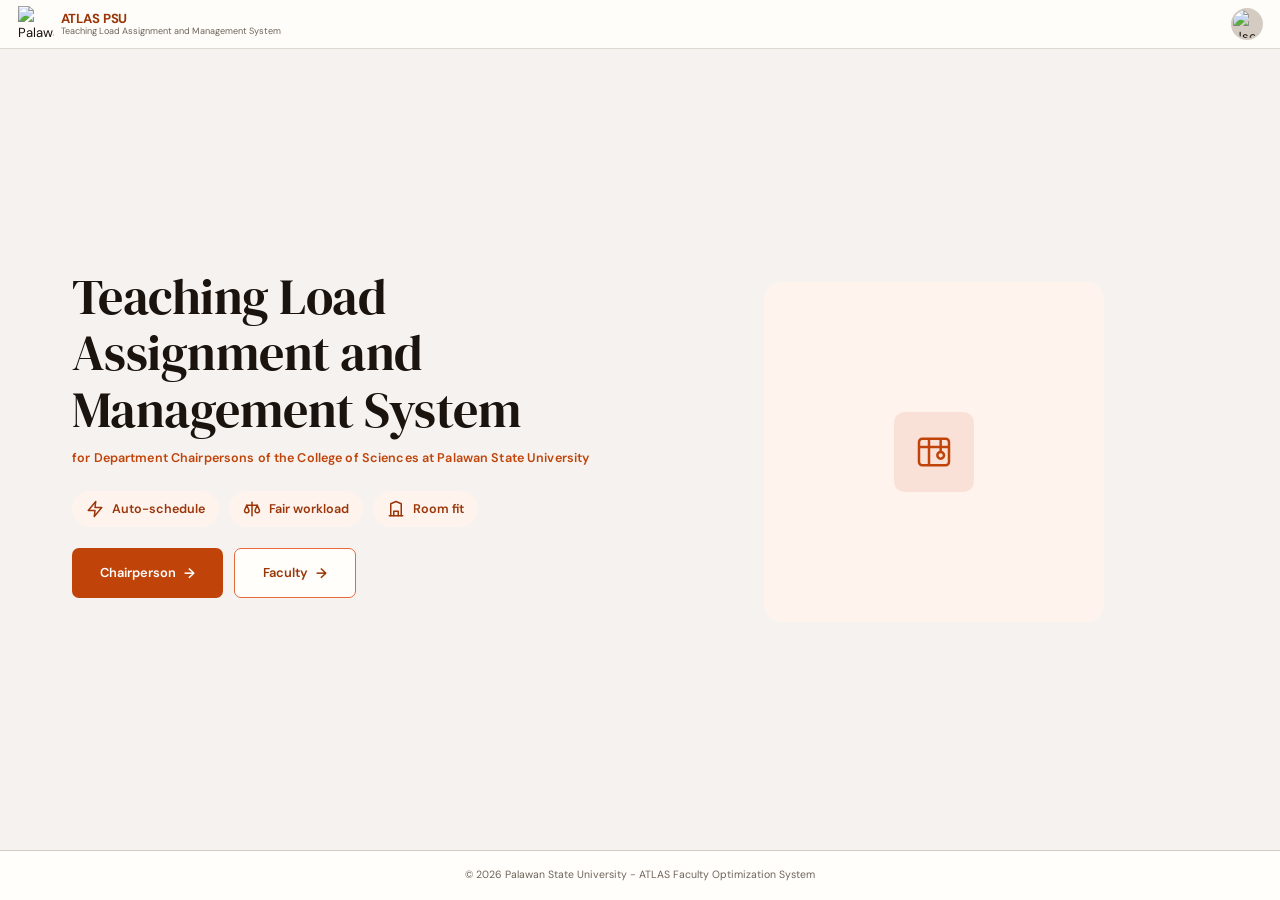
==== commit c168b919: "feat: Enhance faculty dashboard with week strip and day picker functionality - Added a week strip fo" ====
--- a/index.html
+++ b/index.html
@@ -3,7 +3,7 @@
 <head>
   <meta charset="UTF-8">
   <meta name="viewport" content="width=device-width, initial-scale=1, viewport-fit=cover">
-  <title>ATLAS PSU | Faculty Load Optimization</title>
+  <title>ATLAS PSU: A Teaching Load Assignment and Management System for Department Chairpersons of the College of Sciences at Palawan State University</title>
   <link rel="icon" type="image/png" href="assets/images/favicon.png">
   <link rel="manifest" href="manifest.json">
   <link rel="apple-touch-icon" href="assets/images/favicon.png">
@@ -29,7 +29,7 @@
         />
         <div>
           <div class="lp-brand">ATLAS PSU</div>
-          <div class="lp-brand-sub">Teaching Load Assignment System</div>
+          <div class="lp-brand-sub">Teaching Load Assignment and Management System</div>
         </div>
       </div>
     </div>
@@ -44,9 +44,9 @@
   <main class="lp-hero">
     <div class="lp-hero-left">
       <h1 class="lp-hero-title">
-        Automated Teaching<br>Load Assignment<br>System
+        Teaching Load<br>Assignment and<br>Management System
       </h1>
-      <p class="lp-hero-subtitle">Palawan State University: College of Sciences</p>
+      <p class="lp-hero-subtitle">for Department Chairpersons of the College of Sciences at Palawan State University</p>
       <ul class="lp-pills">
         <li><svg class="lp-pill-ic" viewBox="0 0 24 24" aria-hidden="true"><polygon points="13 2 3 14 12 14 11 22 21 10 12 10 13 2"/></svg>Auto-schedule</li>
         <li><svg class="lp-pill-ic" viewBox="0 0 24 24" aria-hidden="true"><line x1="12" y1="3" x2="12" y2="21"/><path d="M5 7h14"/><path d="M5 7l-3 7a3 3 0 0 0 6 0z"/><path d="M19 7l-3 7a3 3 0 0 0 6 0z"/></svg>Fair workload</li>
--- a/assets/css/main-style.css
+++ b/assets/css/main-style.css
@@ -69,7 +69,6 @@
   --nav-shadow:     0 1px 12px rgba(26, 19, 14, 0.07);
 
   --card-bg:        #fffefb;
-  --card-shadow:    none;
 
   --input-bg:           #fffefb;
   --input-border:       #d4cbc2;
@@ -77,9 +76,6 @@
   --input-focus-ring:   rgba(192, 68, 10, 0.15);
 
   /* Elevation shadows */
-  --shadow-xs:  none;
-  --shadow-sm:  none;
-  --shadow-md:  0 2px 8px rgba(26, 19, 14, 0.08);
   --shadow-lg:  0 8px 24px rgba(26, 19, 14, 0.12);
   --shadow-xl:  0 12px 32px rgba(26, 19, 14, 0.14);
 
@@ -735,13 +731,6 @@
   transition: box-shadow var(--transition-base), transform var(--transition-base);
 }
 
-.stat-card:first-child { }
-.stat-card:nth-child(2) { }
-.stat-card:nth-child(3) { }
-
-.stat-card:hover {
-}
-
 .stat-label {
   font-weight: 700;
   text-transform: uppercase;
@@ -773,9 +762,6 @@
   border-radius: var(--radius-xl);
   padding: var(--space-6);
   transition: box-shadow var(--transition-base);
-}
-
-.dashboard-chart-card:hover {
 }
 
 .dashboard-chart-card h3 {
@@ -889,9 +875,6 @@
   transition: box-shadow var(--transition-base);
 }
 
-.workload-result-card:hover {
-}
-
 .workload-result-card h3 {
   margin-bottom: var(--space-4);
   padding-bottom: var(--space-3);
@@ -967,12 +950,6 @@
 }
 
 /* GA Schedule Table row colors */
-#gaScheduleTable tbody tr[data-day="Mon"] { background: #fffbeb; }
-#gaScheduleTable tbody tr[data-day="Tue"] { background: #f5f3ff; }
-#gaScheduleTable tbody tr[data-day="Wed"] { background: #f0fdf4; }
-#gaScheduleTable tbody tr[data-day="Thu"] { background: #fff7ed; }
-#gaScheduleTable tbody tr[data-day="Fri"] { background: #eff6ff; }
-#gaScheduleTable tbody tr[data-day="Sat"] { background: #fdf4ff; }
 #gaScheduleTable tbody tr:hover { filter: brightness(0.97); }
 
 /* ============================================================
@@ -1216,9 +1193,6 @@
   transition: box-shadow var(--transition-base);
 }
 
-.chart-card:hover {
-}
-
 .chart-card h3 {
   margin-bottom: var(--space-4);
   padding-bottom: var(--space-3);
@@ -1254,7 +1228,6 @@
   overflow: hidden;
   transition: box-shadow var(--transition-base);
 }
-.summary-faculty-card:hover { }
 
 /* Card header: avatar + name/count + units badge + edit button */
 .summary-fac-header {
@@ -1262,8 +1235,6 @@
   align-items: center;
   gap: var(--space-3);
   padding: var(--space-4) var(--space-5);
-  background: var(--bg-surface-2);
-  border-bottom: 1px solid var(--border-subtle);
 }
 
 .summary-fac-avatar {
@@ -1365,13 +1336,6 @@
   vertical-align: middle;
 }
 
-.slot-Mon { background: #fef3c7; color: #92400e; }
-.slot-Tue { background: #ede9fe; color: #5b21b6; }
-.slot-Wed { background: #d1fae5; color: #065f46; }
-.slot-Thu { background: #ffedd5; color: #9a3412; }
-.slot-Fri { background: #dbeafe; color: #1e40af; }
-.slot-Sat { background: #fce7f3; color: #831843; }
-
 /* ============================================================
    23. FACULTY TIMETABLE
    ============================================================ */
@@ -1402,13 +1366,6 @@
 
 .tt-time-col { width: 70px; }
 .tt-day-col  { width: calc((100% - 70px) / 6); }
-
-.tt-hd-Mon { color: #92400e; }
-.tt-hd-Tue { color: #5b21b6; }
-.tt-hd-Wed { color: #065f46; }
-.tt-hd-Thu { color: #9a3412; }
-.tt-hd-Fri { color: #1e40af; }
-.tt-hd-Sat { color: #831843; }
 
 .tt-time-label {
   font-size: 0.7rem;
@@ -1431,18 +1388,9 @@
 .tt-empty  { background: var(--bg-page); }
 .tt-filled { background: var(--bg-surface); }
 
-.tt-bg-Mon { background: #fffbeb; }
-.tt-bg-Tue { background: #f5f3ff; }
-.tt-bg-Wed { background: #f0fdf4; }
-.tt-bg-Thu { background: #fff7ed; }
-.tt-bg-Fri { background: #eff6ff; }
-.tt-bg-Sat { background: #fdf4ff; }
-
 .tt-entry {
   margin-bottom: var(--space-1);
-  border-radius: var(--radius-sm);
   padding: 0.25rem 0.5rem;
-  background: rgba(255, 255, 255, 0.88);
   border-left: 2.5px solid var(--clr-primary-500);
   font-size: 0.7rem;
   line-height: 1.4;
@@ -1450,7 +1398,6 @@
 
 .tt-faculty-tag {
   font-weight: 700;
-  color: var(--clr-primary-600);
   font-size: 0.68rem;
 }
 
@@ -1802,12 +1749,6 @@
   transition: box-shadow var(--transition-base), transform var(--transition-base);
 }
 
-.fairness-card:hover {
-}
-
-.fairness-score-card {
-}
-
 .fairness-card-label {
   font-size: 0.725rem;
   font-weight: 700;
@@ -1831,9 +1772,9 @@
 
 /* Per-faculty match table */
 
-.match-yes     { color: #16a34a; font-weight: 700; }
-.match-partial { color: #d97706; font-weight: 700; }
-.match-no      { color: #dc2626; font-weight: 700; }
+.match-yes     { font-weight: 700; }
+.match-partial { font-weight: 700; }
+.match-no      { font-weight: 700; }
 
 /* CHED constraint note */
 
@@ -1841,8 +1782,6 @@
    27. FOCUS STATES (Accessibility)
    ============================================================ */
 :focus-visible {
-  outline: 2.5px solid var(--clr-primary-400);
-  outline-offset: 2px;
   border-radius: 2px;
 }
 
@@ -2124,8 +2063,6 @@
 
   .panel { padding: var(--space-5) var(--space-4); }
 
-  .stats-row { grid-template-columns: 1fr; }
-
   .stat-value { font-size: 1.625rem; }
 
   .reports-charts-grid { grid-template-columns: 1fr; }
@@ -2263,24 +2200,8 @@
   text-transform: uppercase;
   letter-spacing: 0.04em;
 }
-.class-type-tag.lecture {
-  background: #e0f2fe;
-  color: #0369a1;
-}
-.class-type-tag.lab {
-  background: #f3e8ff;
-  color: #6b21a8;
-}
 
 /* Updated subject type tags for new classification */
-.type-tag.core-theory       { background: #f1f5f9; color: #334155; }
-.type-tag.programming       { background: #dbeafe; color: #1d4ed8; }
-.type-tag.systems           { background: #e0f2fe; color: #0369a1; }
-.type-tag.data-management   { background: #f3e8ff; color: #6b21a8; }
-.type-tag.applied-computing { background: #dcfce7; color: #15803d; }
-.type-tag.mathematics       { background: #fce7f3; color: #9d174d; }
-.type-tag.industry-practice { background: #fef3c7; color: #92400e; }
-.type-tag.elective          { background: #f1f5f9; color: #475569; }
 
 /* ============================================================
    PHASE 2 UI - Room Management, Class Sizes, Soft Constraints
@@ -2500,8 +2421,6 @@
   margin-bottom: 2px;
   display: inline-block;
 }
-.tt-class-tag.lecture { background: #e0f2fe; color: #0369a1; }
-.tt-class-tag.lab     { background: #f3e8ff; color: #6b21a8; }
 
 /* Schedule display format: Prof X: IT101 LECTURE for Subject - time */
 
@@ -3296,13 +3215,10 @@
 }
 
 .capacity-metric-tile {
-  border-radius: var(--radius-lg);
   padding: var(--space-4) var(--space-5);
   border: 1px solid var(--border-subtle);
   text-align: center;
   transition: transform var(--transition-base), box-shadow var(--transition-base);
-}
-.capacity-metric-tile:hover {
 }
 
 .capacity-ok   { background: var(--clr-success-100); border-color: var(--clr-success-500); }
@@ -3354,20 +3270,14 @@
 /* Hard violations list */
 .capacity-violations-list {
   margin-top: var(--space-4);
-  border: 1px solid var(--clr-danger-500);
-  border-radius: var(--radius-md);
-  overflow: hidden;
 }
 
 .capacity-violations-header {
-  background: var(--clr-danger-100);
-  color: #991b1b;
   font-size: 0.75rem;
   font-weight: 700;
   text-transform: uppercase;
   letter-spacing: 0.06em;
   padding: var(--space-2) var(--space-3);
-  border-bottom: 1px solid var(--clr-danger-500);
 }
 
 .capacity-violation-row {
@@ -3824,7 +3734,7 @@
 .summary-assignments-table td input[type="text"], .summary-assignments-table td input[type="number"], .summary-assignments-table td select, .summary-assignments-table td .dropdown-btn, .summary-assignments-table td .multi-select-dropdown { width: 100%; max-width: none !important; }
 .summary-assignments-table td button.row-action-btn { width: 100%; min-height: 44px; }
 .summary-assignments-table tbody { padding: var(--space-3); }
-.summary-assignments-table tbody tr { box-shadow: none; background: var(--bg-surface-2); }
+.summary-assignments-table tbody tr { box-shadow: none; }
 .summary-assignments-table td:nth-child(1) { font-weight: 600; }
 #fairnessPerFaculty table, #fairnessPerFaculty table tbody, #fairnessPerFaculty table tbody tr, #fairnessPerFaculty table td { display: block; }
 #fairnessPerFaculty table { width: 100%; min-width: 0 !important; table-layout: auto; border: 0; background: none; }
@@ -4175,4 +4085,93 @@
    ACCESSIBILITY AND FEEDBACK
    ============================================================ */
 :focus-visible { outline: 2px solid var(--clr-primary-600); outline-offset: 2px; }
-button:active:not(:disabled), .btn:active { filter: brightness(0.94); }+button:active:not(:disabled), .btn:active { filter: brightness(0.94); }
+
+/* ============================================================
+   FLAGSHIP THEME: calm status colors, neutral chips, tidy cards
+   ============================================================ */
+:root {
+  --ok: #1f6a70;   --ok-soft: #e3f0f1;
+  --warn: #8f5a12; --warn-soft: #fbf0dc;
+  --bad: #a02f24;  --bad-soft: #f9e6e3;
+  --chip-bg: #f3efea; --chip-text: #5a5047;
+}
+
+/* status pills */
+.badge-ok, .badge-warn, .badge-hard, .units-badge, .capacity-overall-badge {
+  display: inline-flex; align-items: center; gap: 6px; padding: 3px 10px; border: 0; border-radius: 999px;
+  font-size: 0.75rem; font-weight: 600; line-height: 1.4; white-space: nowrap;
+}
+.badge-ok, .units-ok { background: var(--ok-soft); color: var(--ok); }
+.badge-warn, .units-max { background: var(--warn-soft); color: var(--warn); }
+.badge-hard, .units-over { background: var(--bad-soft); color: var(--bad); }
+.match-yes { color: var(--ok); }
+.match-partial { color: var(--warn); }
+.match-no { color: var(--bad); }
+
+/* class type: text with a dot */
+.class-type-tag, .tt-class-tag {
+  display: inline-flex; align-items: center; gap: 6px; padding: 0; background: none; border: 0;
+  font-size: 0.75rem; font-weight: 700; letter-spacing: 0.06em; text-transform: uppercase; color: var(--ok);
+}
+.class-type-tag::before, .tt-class-tag::before { content: ""; width: 6px; height: 6px; border-radius: 50%; background: currentColor; }
+.class-type-tag.lab, .tt-class-tag.lab { color: var(--clr-primary-600); }
+
+/* neutral chips */
+.section-badge, .room-badge, .student-count-tag, .subject-year-badge, .fac-assign-room, .fac-assign-section,
+.tt-room-tag, .tt-section-tag, #gaScheduleTable .section-badge, .fac-assign-meta .section-badge {
+  display: inline-flex; align-items: center; padding: 2px 8px; background: var(--chip-bg); color: var(--chip-text);
+  border: 0; border-radius: 6px; font-family: var(--font-sans); font-size: 0.75rem; font-weight: 600; white-space: nowrap;
+}
+
+/* time slots: plain text, no per-day colors */
+.slot-badge, .fac-assign-slot {
+  display: inline-block; padding: 0; background: none; border: 0; border-radius: 0;
+  font-family: var(--font-sans); font-size: 0.8125rem; font-weight: 500; color: var(--text-secondary);
+  font-variant-numeric: tabular-nums; white-space: nowrap;
+}
+
+/* tables and timetable */
+.timetable-grid thead th { color: var(--text-muted); }
+.tt-cell.tt-filled { background: var(--card-bg); }
+.tt-entry { background: var(--card-bg); border: 1px solid var(--border-subtle); border-radius: var(--radius-md); }
+.tt-faculty-tag { color: var(--clr-primary-600); }
+
+/* capacity overview */
+.capacity-ok, .capacity-warn, .capacity-hard, .capacity-total { background: var(--card-bg); border: 1px solid var(--border-subtle); }
+.capacity-metric-tile { border-radius: var(--radius-lg); }
+.capacity-ok .capacity-metric-value { color: var(--ok); }
+.capacity-warn .capacity-metric-value { color: var(--warn); }
+.capacity-hard .capacity-metric-value { color: var(--bad); }
+.capacity-violations-list { background: var(--card-bg); border: 1px solid var(--border-subtle); border-radius: var(--radius-lg); overflow: hidden; }
+.capacity-violations-header { background: var(--bad-soft); color: var(--bad); border-bottom: 0; }
+
+/* schedule summary cards */
+.fac-assign-card, .summary-faculty-card { background: var(--card-bg); border: 1px solid var(--border-subtle); border-radius: var(--radius-xl); }
+.summary-fac-header { background: transparent; border-bottom: 1px solid var(--border-subtle); }
+.btn-edit-faculty, .fac-assign-header .btn-edit-faculty {
+  background: var(--clr-primary-50); color: var(--clr-primary-600); border: 0; box-shadow: none;
+}
+.btn-edit-faculty:hover, .fac-assign-header .btn-edit-faculty:hover { background: #ffe6dc; color: var(--clr-primary-600); }
+
+/* ============================================================
+   MOBILE: app-style cards (rounded blocks, one hero card, pill buttons)
+   ============================================================ */
+@media (max-width: 768px) {
+  .stats-row { grid-template-columns: 1fr 1fr; gap: var(--space-3); }
+  .stat-card { display: block; padding: var(--space-4); background: var(--bg-surface-2); border: 0; border-radius: var(--radius-xl); }
+  .stat-card .stat-value { margin: var(--space-1) 0; font-size: 1.75rem; }
+  .stats-row:not(.fs-stats) .stat-card:nth-child(3) { grid-column: 1 / -1; order: -1; background: var(--clr-primary-600); }
+  .stats-row:not(.fs-stats) .stat-card:nth-child(3) .stat-value { font-size: 2.5rem; color: #fff; }
+  .stats-row:not(.fs-stats) .stat-card:nth-child(3) .stat-label,
+  .stats-row:not(.fs-stats) .stat-card:nth-child(3) .stat-sub { color: rgba(255, 255, 255, 0.85); }
+  .capacity-metrics-grid { gap: var(--space-3); }
+  .capacity-metric-tile { padding: var(--space-4); border: 0; background: var(--bg-surface-2); border-radius: var(--radius-xl); }
+  .fac-assign-card, .summary-faculty-card { border: 0; background: var(--bg-surface-2); border-radius: var(--radius-xl); }
+  .summary-assignments-table tbody tr, #gaScheduleTable tbody tr, #roomUtilCapTable tbody tr, #capacityDetailsTable tbody tr, #facultyTable tbody tr, #subjectsTable tbody tr, #classSizesTable tbody tr {
+    border: 0; background: var(--bg-surface-2); border-radius: var(--radius-lg);
+  }
+  .summary-assignments-table tbody tr { background: var(--card-bg); }
+  .btn, .btn-login-submit { border-radius: 999px; }
+  .page-header h2 { font-size: 1.5rem; }
+}
